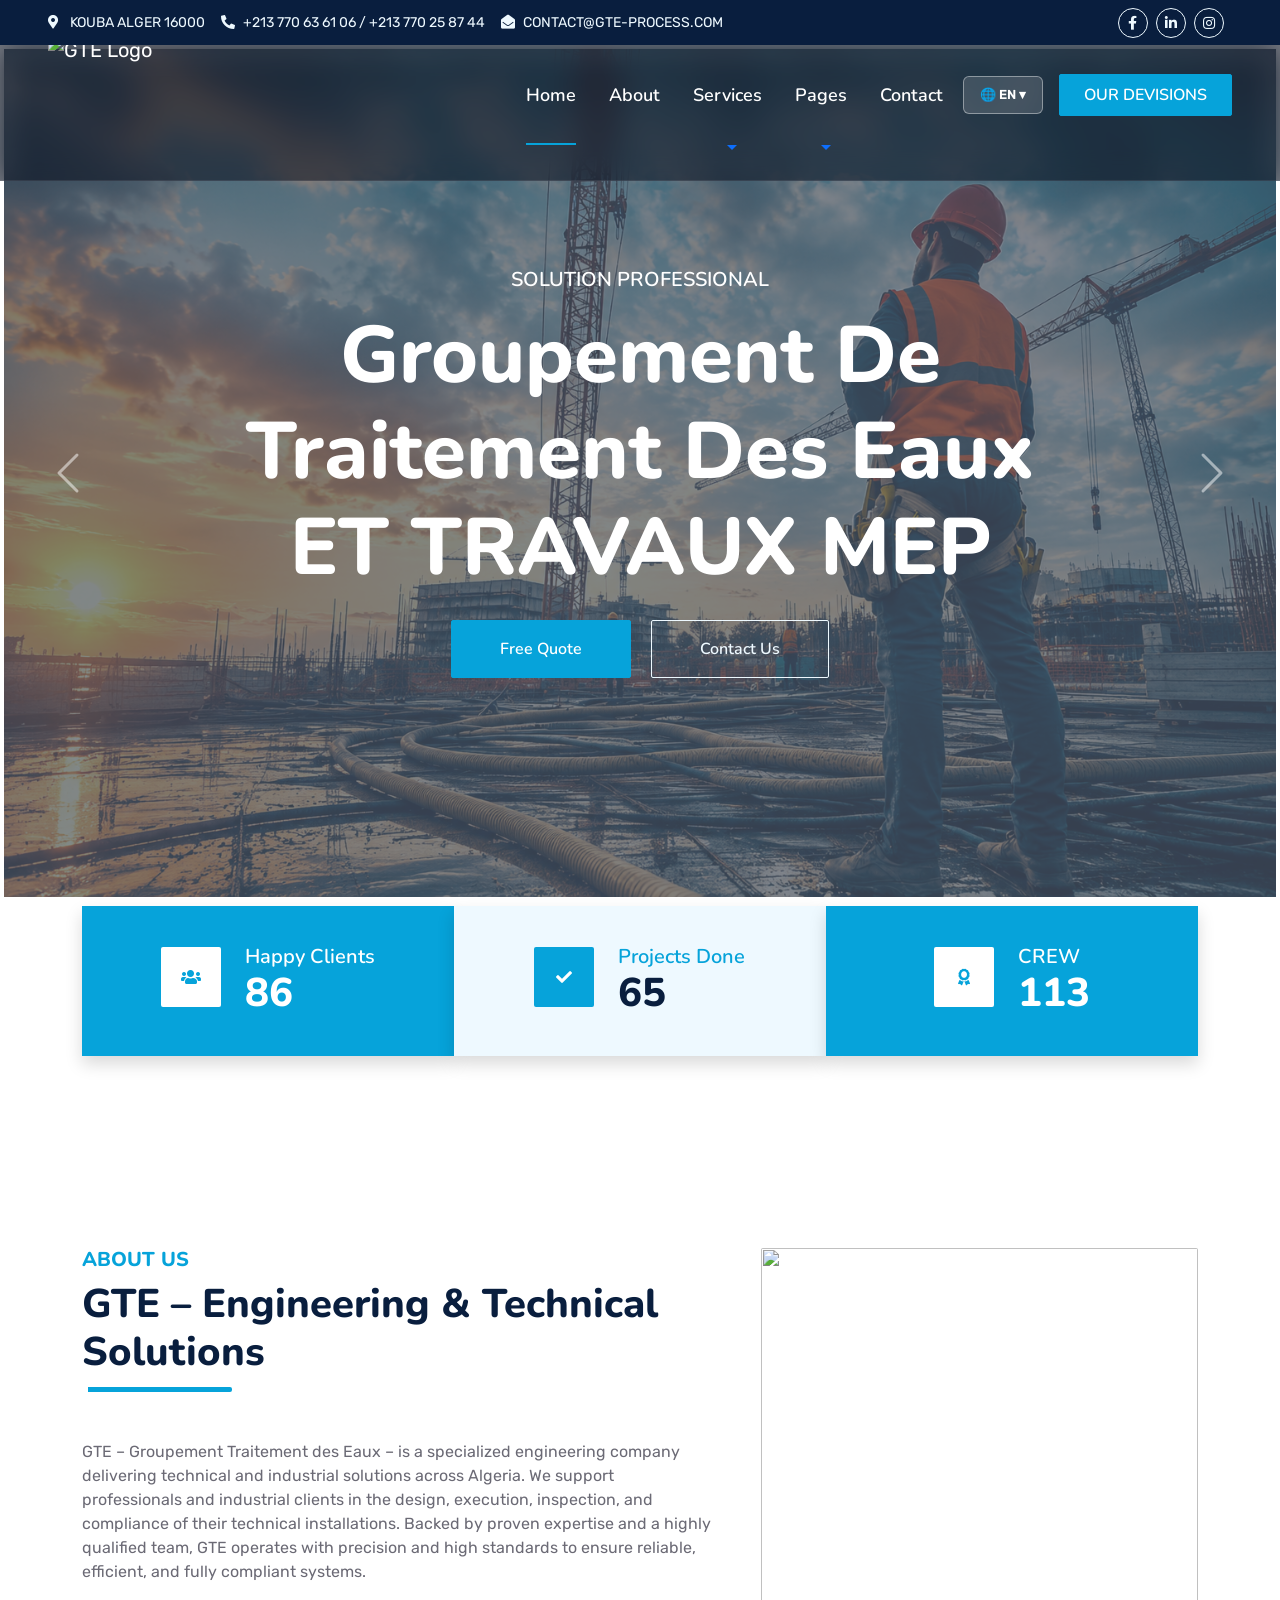
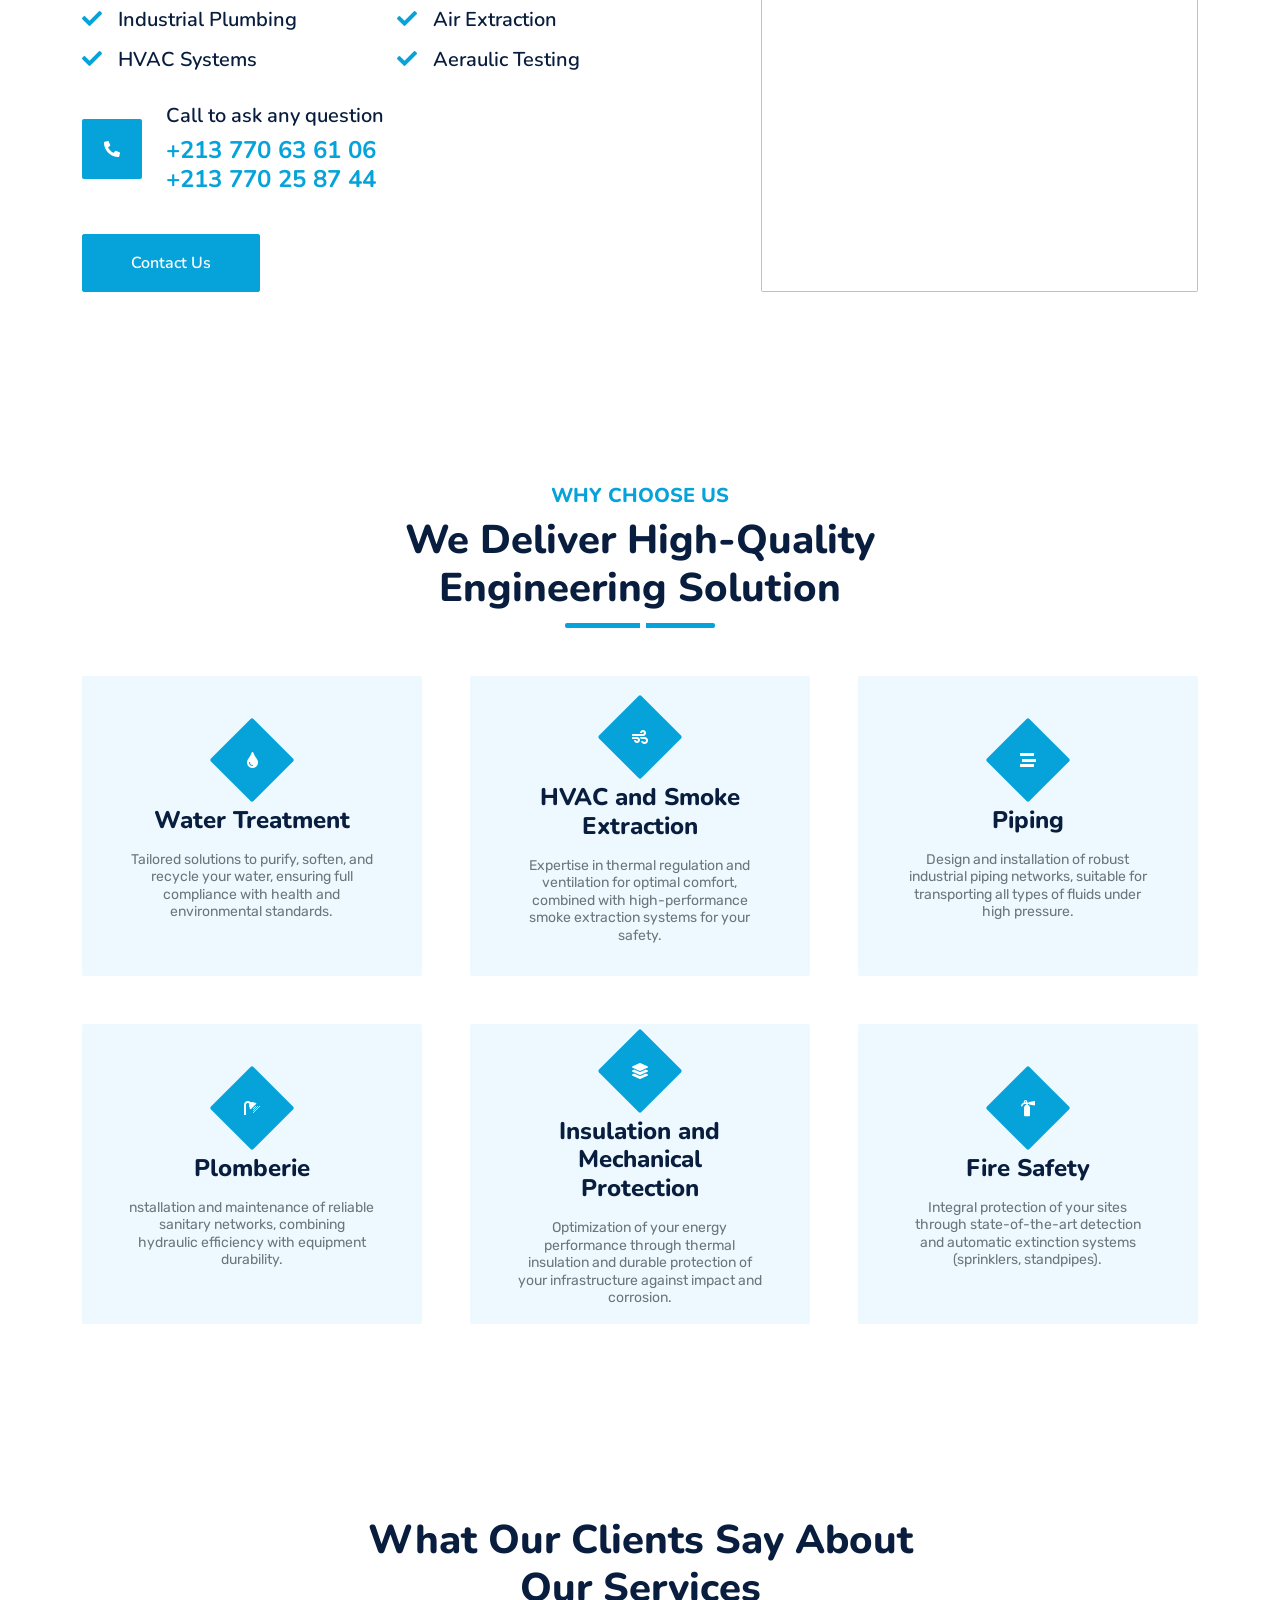
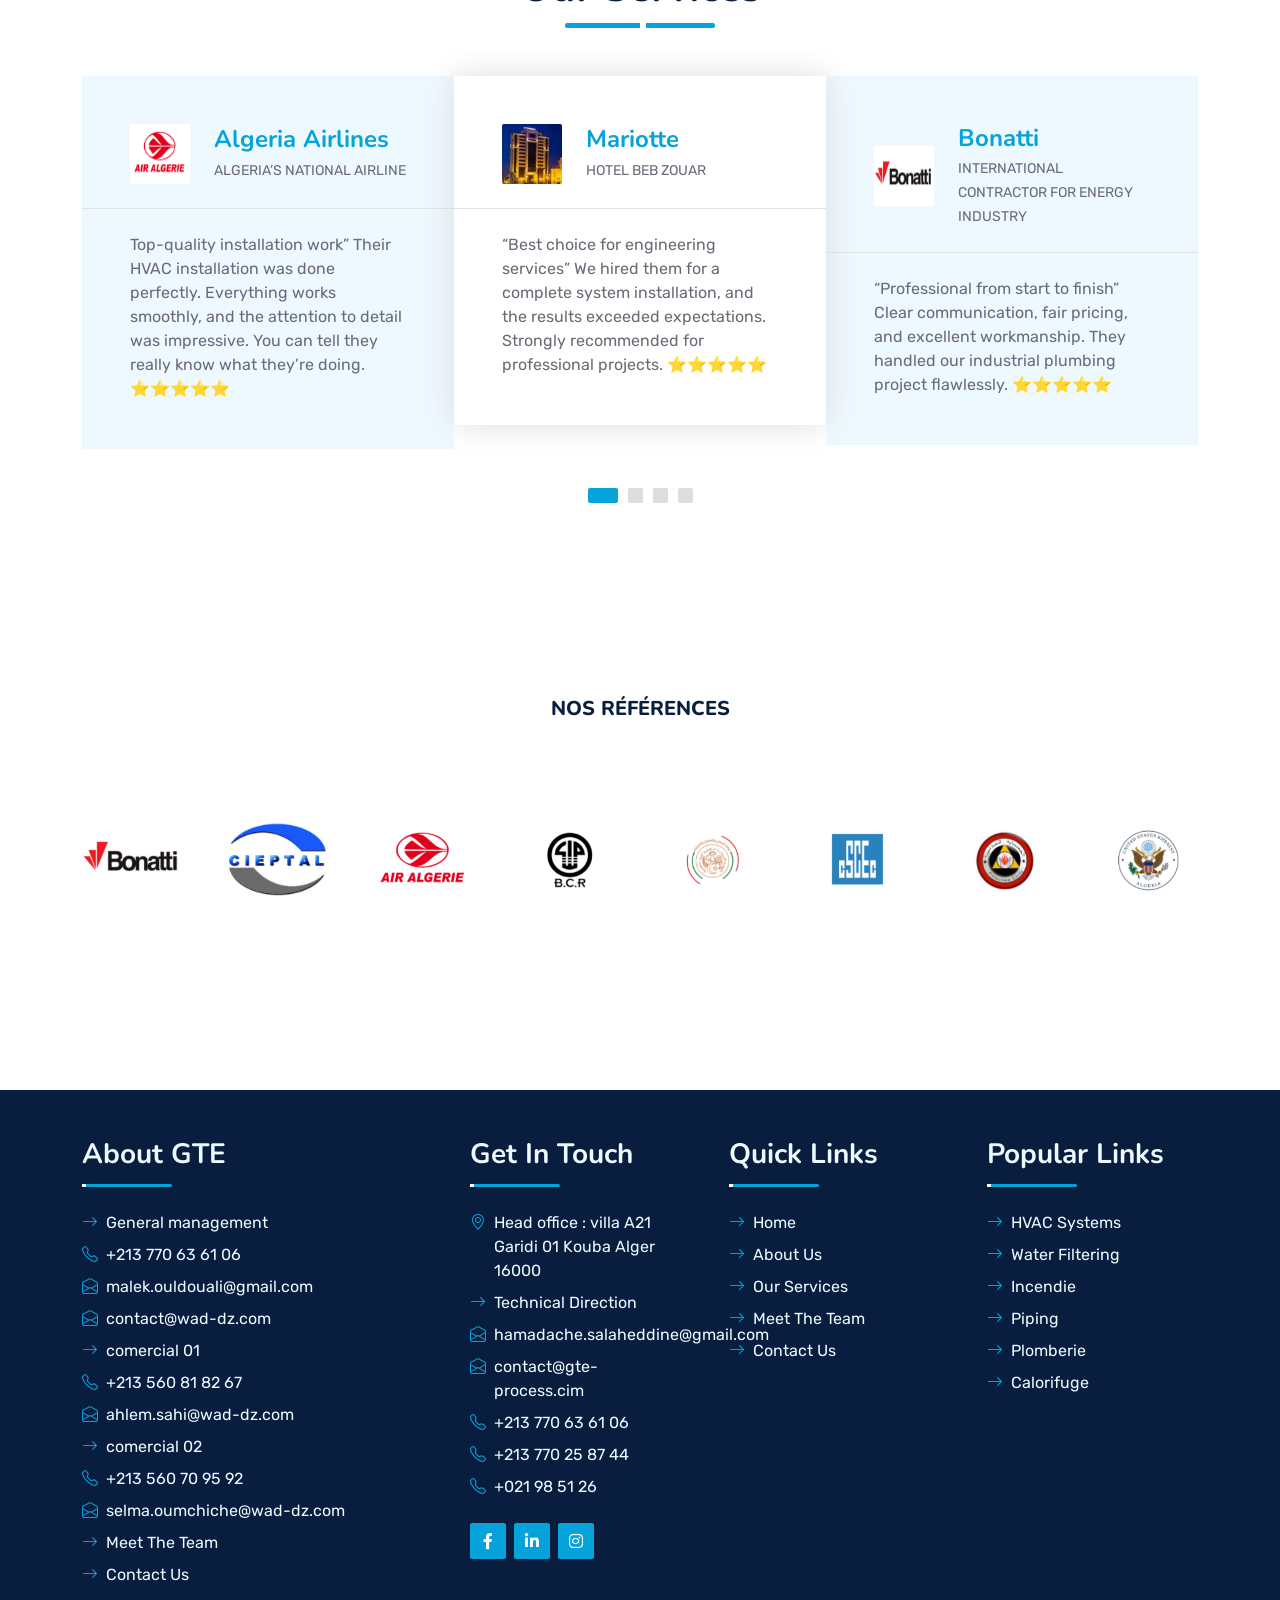
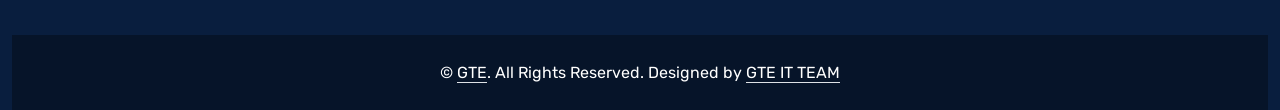
==== index.html @ ceb466ba "translate button fixed" ====
<!DOCTYPE html>
<html lang="en">

<head>
    <link href="css/fix-navbar.css" rel="stylesheet">
    <meta charset="utf-8">
    <title>Home</title>
    <meta content="width=device-width, initial-scale=1.0" name="viewport">
   <meta content="HVAC Algeria, water treatment engineering, industrial plumbing Algeria" name="keywords">
<meta content="GTE provides engineering solutions in HVAC, water treatment and industrial systems in Algeria" name="description">

    <!-- Favicon -->
    <link href="img/favicon.ico" rel="icon">

    <!-- Google Web Fonts -->
    <link rel="preconnect" href="https://fonts.googleapis.com">
    <link rel="preconnect" href="https://fonts.gstatic.com" crossorigin>
    <link href="https://fonts.googleapis.com/css2?family=Nunito:wght@400;600;700;800&family=Rubik:wght@400;500;600;700&display=swap" rel="stylesheet">

    <!-- Icon Font Stylesheet -->
    <link href="https://cdnjs.cloudflare.com/ajax/libs/font-awesome/5.10.0/css/all.min.css" rel="stylesheet">
    <link href="https://cdn.jsdelivr.net/npm/bootstrap-icons@1.4.1/font/bootstrap-icons.css" rel="stylesheet">

    <!-- Libraries Stylesheet -->
    <link href="lib/owlcarousel/assets/owl.carousel.min.css" rel="stylesheet">
    <link href="lib/animate/animate.min.css" rel="stylesheet">

    <!-- Customized Bootstrap Stylesheet -->
    <link href="css/bootstrap.min.css" rel="stylesheet">

    <!-- Template Stylesheet -->
    <link href="css/style.css" rel="stylesheet">

    <!-- Translation overlay styles -->
    <style>
        #translate-overlay {
            display: none; position: fixed; inset: 0;
            background: rgba(9,30,62,0.55); z-index: 99990;
            align-items: center; justify-content: center;
            flex-direction: column; gap: 16px; backdrop-filter: blur(3px);
        }
        #translate-overlay.active { display: flex; }
        #translate-overlay .tl-spinner {
            width: 48px; height: 48px;
            border: 4px solid rgba(255,255,255,0.2);
            border-top-color: #fff; border-radius: 50%;
            animation: tl-spin 0.7s linear infinite;
        }
        #translate-overlay p { color:#fff; font-family:'Rubik',sans-serif; font-size:0.95rem; margin:0; letter-spacing:1px; }
        @keyframes tl-spin { to { transform: rotate(360deg); } }
    </style>
    <!-- ===== Android / mobile responsive enhancements (non-structural, CSS only) ===== -->
    <style id="gte-mobile-enhancements">
        /* Prevent horizontal scrolling and keep media inside the viewport */
        @media (max-width: 991.98px) {
            html { -webkit-text-size-adjust: 100%; }
            body { overflow-x: hidden; }
            img, video, iframe, table { max-width: 100%; }
            .container, .container-fluid { padding-left: 16px; padding-right: 16px; }

            /* Logo scales down so the header stays compact on phones */
            .navbar-logo { height: 70px !important; }
            .navbar.custom-navbar,
            nav.navbar { padding-left: 1rem !important; padding-right: 1rem !important; }

            /* Collapsed (hamburger) menu: solid, readable, scrollable for long lists */
            .navbar-collapse {
                background: #1a2e4a;
                border-radius: 12px;
                margin-top: 12px;
                padding: 8px 14px 14px;
                max-height: 78vh;
                overflow-y: auto;
                -webkit-overflow-scrolling: touch;
                box-shadow: 0 12px 40px rgba(0,0,0,.45);
            }
            .navbar-nav .nav-link { padding-top: 11px !important; padding-bottom: 11px !important; }
            .navbar .dropdown-menu { background: rgba(255,255,255,.06); border: 0; }
            .navbar .dropdown-item { white-space: normal; }

            /* Oversized display headings rescaled so text never overflows on small screens */
            .display-1 { font-size: 2.3rem !important; line-height: 1.18; word-wrap: break-word; }
            .display-2 { font-size: 2.0rem !important; line-height: 1.18; }
            .display-3 { font-size: 1.85rem !important; line-height: 1.2; }
            .display-4 { font-size: 1.7rem !important; line-height: 1.2; }

            /* Hero carousel caption: keep content padded and CTAs stacked neatly */
            .carousel-caption { padding-left: 14px; padding-right: 14px; }
            .carousel-caption .btn { margin-bottom: 8px; }

            /* Embedded maps / videos get a sensible mobile height */
            iframe[src*="google.com/maps"],
            iframe[src*="youtube.com"],
            iframe.h-100 { min-height: 280px; }
        }

        @media (max-width: 575.98px) {
            .navbar-logo { height: 58px !important; }
            .display-1 { font-size: 1.85rem !important; }
            .display-2 { font-size: 1.7rem !important; }
            .display-3 { font-size: 1.55rem !important; }
            .display-4 { font-size: 1.45rem !important; }
            h1, .h1 { font-size: 1.7rem; }
            h2, .h2 { font-size: 1.4rem; }
            .carousel-caption h5 { font-size: 0.85rem; }
            /* Stack hero buttons full-width for easier tapping */
            .carousel-caption .btn { display: block; width: 100%; margin-right: 0 !important; }
        }
    </style>
    <!-- ===== end mobile responsive enhancements ===== -->

</head>

<body>
    <!-- Spinner Start -->
    <div id="spinner" class="show bg-white position-fixed translate-middle w-100 vh-100 top-50 start-50 d-flex align-items-center justify-content-center">
        <div class="spinner"></div>
    </div>
    <!-- Spinner End -->

    <!-- Translation Loading Overlay -->
    <div id="translate-overlay">
        <div class="tl-spinner"></div>
        <p id="translate-overlay-msg">Translating…</p>
    </div>

    <!-- Topbar Start -->
    <div class="container-fluid bg-dark px-5 d-none d-lg-block">
        <div class="row gx-0">
            <div class="col-lg-8 text-center text-lg-start mb-2 mb-lg-0">
                <div class="d-inline-flex align-items-center" style="height: 45px;">
                    <small class="me-3 text-light"><i class="fa fa-map-marker-alt me-2"></i>   KOUBA ALGER 16000</small>
                    <small class="me-3 text-light"><i class="fa fa-phone-alt me-2"></i>+213 770 63 61 06 / +213 770 25 87 44</small>
                    <small class="text-light"><i class="fa fa-envelope-open me-2"></i>CONTACT@GTE-PROCESS.COM</small>
                </div>
            </div>
            <div class="col-lg-4 text-center text-lg-end">
                <div class="d-inline-flex align-items-center" style="height: 45px;">
                    
                    <a class="btn btn-sm btn-outline-light btn-sm-square rounded-circle me-2" href="https://www.facebook.com/share/1PMKxYqSga/"><i class="fab fa-facebook-f fw-normal"></i></a>
                    <a class="btn btn-sm btn-outline-light btn-sm-square rounded-circle me-2" href="https://www.linkedin.com/in/salah-eddine-hamadache-89418013b?utm_source=share_via&utm_content=profile&utm_medium=member_android"><i class="fab fa-linkedin-in fw-normal"></i></a>
                    <a class="btn btn-sm btn-outline-light btn-sm-square rounded-circle me-2" href="https://www.instagram.com/gteengineering1?igsh=YXU2MHc0aWx3aDNh"><i class="fab fa-instagram fw-normal"></i></a>
                    
                </div>
            </div>
        </div>
    </div>
    <!-- Topbar End -->


    <!-- Navbar & Carousel Start -->
    <div class="container-fluid position-relative p-1" style="z-index: 9;">
       <nav class="navbar navbar-expand-lg navbar-dark custom-navbar px-5 py-4 fixed-top">
    <a href="index.html" class="navbar-brand d-flex align-items-center">
        <img src="img/lg fin.png" alt="GTE Logo" class="navbar-logo" style="height: 120px;">
    </a>
            <button class="navbar-toggler" type="button" data-bs-toggle="collapse" data-bs-target="#navbarCollapse">
                <span class="fa fa-bars"></span>
            </button>
            <div class="collapse navbar-collapse" id="navbarCollapse">
                <div class="navbar-nav ms-auto py-0">
                    <a href="index.html" class="nav-item nav-link active">Home</a>
                    <a href="about.html" class="nav-item nav-link">About</a>

                    <!-- ── SERVICES DROPDOWN ── -->
                    <div class="nav-item dropdown">
                        <a href="service.html" class="nav-link dropdown-toggle" data-bs-toggle="dropdown">Services</a>
                        <div class="dropdown-menu m-0">
                            <a href="hvac.html" class="dropdown-item">HVAC Systems</a>
                            <a href="waterfiltering.html" class="dropdown-item">Water Treatment</a>
                            <a href="incendie.html" class="dropdown-item">Incendie</a>
                            <a href="calorifuge.html" class="dropdown-item">Calorifuge</a>
                            <a href="plomberie.html" class="dropdown-item">Plomberie</a>
                            <a href="piping.html" class="dropdown-item">Piping</a>
                        </div>
                    </div>
                    <!-- ── END SERVICES DROPDOWN ── -->

                
                    <div class="nav-item dropdown">
                        <a href="#" class="nav-link dropdown-toggle" data-bs-toggle="dropdown">Pages</a>
                        <div class="dropdown-menu m-0">
                            <a href="feature.html" class="dropdown-item">Our features</a>
                            <a href="about.html" class="dropdown-item">Team Members</a>
                            <a href="quote.html" class="dropdown-item">FRee Quote</a>
                             <a href="gallary.html" class="dropdown-item">Gallery</a>
                        </div>
                    </div>
                    <a href="contact.html" class="nav-item nav-link">Contact</a>
                </div>

                <!-- Language Switcher (EN / FR only) -->
                <div style="position:relative; margin-left:12px; z-index:99999;">
                    <button id="langBtn"
                        onclick="var m=document.getElementById('gteLangMenu'); m.style.display=m.style.display==='block'?'none':'block'"
                        style="background:rgba(255,255,255,0.15);
                               border:1px solid rgba(255,255,255,0.4);
                               color:#fff; border-radius:6px;
                               padding:8px 16px; font-size:13px;
                               font-weight:600; cursor:pointer;">
                        🌐 EN ▾
                    </button>
                    <div id="gteLangMenu"
                        style="display:none; position:absolute; top:calc(100% + 8px); right:0;
                               background:#1a2e4a; border:1px solid rgba(255,255,255,0.2);
                               border-radius:10px; min-width:150px; z-index:99999;
                               box-shadow:0 12px 40px rgba(0,0,0,0.6); overflow:hidden;">
                        <a href="javascript:void(0)" onclick="switchLang('en')"
                            style="display:block; padding:13px 18px; color:#fff; font-size:14px;
                                   text-decoration:none; border-bottom:1px solid rgba(255,255,255,0.1);">
                            🇬🇧 &nbsp; English
                        </a>
                        <a href="javascript:void(0)" onclick="switchLang('fr')"
                            style="display:block; padding:13px 18px; color:#fff;
                                   font-size:14px; text-decoration:none;">
                            🇫🇷 &nbsp; Français
                        </a>
                    </div>
                </div>

                <a href="https://wad-dz.com/" target="_blank" class="btn btn-primary py-2 px-4 ms-3">OUR DEVISIONS</a>
            </div>
        </nav>

        <div id="header-carousel" class="carousel slide carousel-fade" data-bs-ride="carousel">
            <div class="carousel-inner">
                <div class="carousel-item active">
                    <img class="w-100" src="img/hdbg.png" alt="Image">
                    <div class="carousel-caption d-flex flex-column align-items-center justify-content-center">
                        <div class="p-3" style="max-width: 900px;">
                            <h5 class="text-white text-uppercase mb-3 animated slideInDown">Solution Professional</h5>
                            <h1 class="display-1 text-white mb-md-4 animated zoomIn">Groupement De Traitement Des Eaux ET TRAVAUX MEP </h1>
                            <a href="quote.html" class="btn btn-primary py-md-3 px-md-5 me-3 animated slideInLeft">Free Quote</a>
                            <a href="contact.html" class="btn btn-outline-light py-md-3 px-md-5 animated slideInRight">Contact Us</a>
                        </div>
                    </div>
                </div>
                <div class="carousel-item">
                    <img class="w-100" src="img/IMAGE 1 HQ.png" alt="Image">
                    <div class="carousel-caption d-flex flex-column align-items-center justify-content-center">
                        <div class="p-3" style="max-width: 900px;">
                            <h5 class="text-white text-uppercase mb-3 animated slideInDown">Solution Professional</h5>
                            <h1 class="display-1 text-white mb-md-4 animated zoomIn">Groupement de Traitement Des Eaux</h1>
                            <a href="quote.html" class="btn btn-primary py-md-3 px-md-5 me-3 animated slideInLeft">Free Quote</a>
                            <a href="contact.html" class="btn btn-outline-light py-md-3 px-md-5 animated slideInRight">Contact Us</a>
                        </div>
                    </div>
                </div>
                <div class="carousel-item">
                    <img class="w-100" src="img/IMAGE 3 HQ.png" alt="Image">
                    <div class="carousel-caption d-flex flex-column align-items-center justify-content-center">
                        <div class="p-3" style="max-width: 900px;">
                            <h5 class="text-white text-uppercase mb-3 animated slideInDown">HVAC &amp; Smoke Extraction</h5>
                            <h1 class="display-1 text-white mb-md-4 animated zoomIn">Climate Control &amp; Ventilation Systems</h1>
                            <a href="quote.html" class="btn btn-primary py-md-3 px-md-5 me-3 animated slideInLeft">Free Quote</a>
                            <a href="contact.html" class="btn btn-outline-light py-md-3 px-md-5 animated slideInRight">Contact Us</a>
                        </div>
                    </div>
                </div>
                <div class="carousel-item">
                    <img class="w-100" src="img/IMAGE 4 HQ.png" alt="Image">
                    <div class="carousel-caption d-flex flex-column align-items-center justify-content-center">
                        <div class="p-3" style="max-width: 900px;">
                            <h5 class="text-white text-uppercase mb-3 animated slideInDown">Water Treatment</h5>
                            <h1 class="display-1 text-white mb-md-4 animated zoomIn">Water Filtration &amp; Process Solutions</h1>
                            <a href="quote.html" class="btn btn-primary py-md-3 px-md-5 me-3 animated slideInLeft">Free Quote</a>
                            <a href="contact.html" class="btn btn-outline-light py-md-3 px-md-5 animated slideInRight">Contact Us</a>
                        </div>
                    </div>
                </div>
                <div class="carousel-item">
                    <img class="w-100" src="img/IMAGE 5 HQ.png" alt="Image">
                    <div class="carousel-caption d-flex flex-column align-items-center justify-content-center">
                        <div class="p-3" style="max-width: 900px;">
                            <h5 class="text-white text-uppercase mb-3 animated slideInDown">Fire Safety &amp; Piping</h5>
                            <h1 class="display-1 text-white mb-md-4 animated zoomIn">Industrial Protection &amp; Piping Networks</h1>
                            <a href="quote.html" class="btn btn-primary py-md-3 px-md-5 me-3 animated slideInLeft">Free Quote</a>
                            <a href="contact.html" class="btn btn-outline-light py-md-3 px-md-5 animated slideInRight">Contact Us</a>
                        </div>
                    </div>
                </div>
            </div>

 
            <button class="carousel-control-prev" type="button" data-bs-target="#header-carousel"
                data-bs-slide="prev">
                <span class="carousel-control-prev-icon" aria-hidden="true"></span>
                <span class="visually-hidden">Previous</span>
            </button>
            <button class="carousel-control-next" type="button" data-bs-target="#header-carousel"
                data-bs-slide="next">
                <span class="carousel-control-next-icon" aria-hidden="true"></span>
                <span class="visually-hidden">Next</span>
            </button>
        </div>
    </div>
    <!-- Navbar & Carousel End -->


    <!-- Full Screen Search Start -->
    <div class="modal fade" id="searchModal" tabindex="-1">
        <div class="modal-dialog modal-fullscreen">
            <div class="modal-content" style="background: rgba(9, 30, 62, .7);">
                <div class="modal-header border-0">
                    <button type="button" class="btn bg-white btn-close" data-bs-dismiss="modal" aria-label="Close"></button>
                </div>
                <div class="modal-body d-flex align-items-center justify-content-center">
                    <div class="input-group" style="max-width: 600px;">
                        <input type="text" class="form-control bg-transparent border-primary p-3" placeholder="Type search keyword">
                        <button class="btn btn-primary px-4"><i class="bi bi-search"></i></button>
                    </div>
                </div>
            </div>
        </div>
    </div>
    <!-- Full Screen Search End -->


    <!-- Facts Start -->
    <div class="container-fluid facts py-5 pt-lg-0" style="margin-top: 5px;">
        <div class="container py-5 pt-lg-0">
            <div class="row gx-0">
                <div class="col-lg-4 wow zoomIn" data-wow-delay="0.1s">
                    <div class="bg-primary shadow d-flex align-items-center justify-content-center p-4" style="height: 150px;">
                        <div class="bg-white d-flex align-items-center justify-content-center rounded mb-2" style="width: 60px; height: 60px;">
                            <i class="fa fa-users text-primary"></i>
                        </div>
                        <div class="ps-4">
                            <h5 class="text-white mb-0">Happy Clients</h5>
                            <h1 class="text-white mb-0" data-toggle="counter-up">200</h1>
                        </div>
                    </div>
                </div>
                <div class="col-lg-4 wow zoomIn" data-wow-delay="0.3s">
                    <div class="bg-light shadow d-flex align-items-center justify-content-center p-4" style="height: 150px;">
                        <div class="bg-primary d-flex align-items-center justify-content-center rounded mb-2" style="width: 60px; height: 60px;">
                            <i class="fa fa-check text-white"></i>
                        </div>
                        <div class="ps-4">
                            <h5 class="text-primary mb-0">Projects Done</h5>
                            <h1 class="mb-0" data-toggle="counter-up">150</h1>
                        </div>
                    </div>
                </div>
                <div class="col-lg-4 wow zoomIn" data-wow-delay="0.6s">
                    <div class="bg-primary shadow d-flex align-items-center justify-content-center p-4" style="height: 150px;">
                        <div class="bg-white d-flex align-items-center justify-content-center rounded mb-2" style="width: 60px; height: 60px;">
                            <i class="fa fa-award text-primary"></i>
                        </div>
                        <div class="ps-4">
                            <h5 class="text-white mb-0">CREW</h5>
                            <h1 class="text-white mb-0" data-toggle="counter-up">260</h1>
                        </div>
                    </div>
                </div>
            </div>
        </div>
    </div>
    <!-- Facts Start -->


    <!-- About Start -->
    <div class="container-fluid py-5 wow fadeInUp" data-wow-delay="0.1s">
        <div class="container py-5">
            <div class="row g-5">
                <div class="col-lg-7">
                    <div class="section-title position-relative pb-3 mb-5">
                        <h5 class="fw-bold text-primary text-uppercase">About Us</h5>
                        <h1 class="mb-0">GTE – Engineering & Technical Solutions</h1>
                    </div>
                    <p class="mb-4">GTE – Groupement Traitement des Eaux – is a specialized engineering company delivering technical and industrial solutions across Algeria. We support professionals and industrial clients in the design, execution, inspection, and compliance of their technical installations.

Backed by proven expertise and a highly qualified team, GTE operates with precision and high standards to ensure reliable, efficient, and fully compliant systems.</p>
                    <div class="row g-0 mb-3">
                        <div class="col-sm-6 wow zoomIn" data-wow-delay="0.2s">
                            <h5 class="mb-3"><i class="fa fa-check text-primary me-3"></i>Industrial Plumbing</h5>
                            <h5 class="mb-3"><i class="fa fa-check text-primary me-3"></i>HVAC Systems</h5>
                        </div>
                        <div class="col-sm-6 wow zoomIn" data-wow-delay="0.4s">
                            <h5 class="mb-3"><i class="fa fa-check text-primary me-3"></i>Air Extraction</h5>
                            <h5 class="mb-3"><i class="fa fa-check text-primary me-3"></i>Aeraulic Testing</h5>
                        </div>
                    </div>
                    <div class="d-flex align-items-center mb-4 wow fadeIn" data-wow-delay="0.6s">
                        <div class="bg-primary d-flex align-items-center justify-content-center rounded" style="width: 60px; height: 60px;">
                            <i class="fa fa-phone-alt text-white"></i>
                        </div>
                        <div class="ps-4">
                            <h5 class="mb-2">Call to ask any question</h5>
                            <h4 class="text-primary mb-0">+213 770 63 61 06</h4>
                            <h4 class="text-primary mb-0">+213 770 25 87 44</h4>
                        </div>
                    </div>
                    <a href="quote.html" class="btn btn-primary py-3 px-5 mt-3 wow zoomIn" data-wow-delay="0.9s">Contact Us</a>
                </div>
                <div class="col-lg-5" style="min-height: 500px;">
                    <div class="position-relative h-100">
                        <img class="position-absolute w-100 h-100 rounded wow zoomIn" data-wow-delay="0.9s" src="img/image4x.png" style="object-fit: cover;">
                    </div>
                </div>
            </div>
        </div>
    </div>
    <!-- About End -->


    <!-- Features Start -->
    <div class="container-fluid py-5 wow fadeInUp" data-wow-delay="0.1s">
        <div class="container py-5">
            <div class="section-title text-center position-relative pb-3 mb-5 mx-auto" style="max-width: 600px;">
                <h5 class="fw-bold text-primary text-uppercase">Why Choose Us</h5>
                <h1 class="mb-0">We Deliver High-Quality Engineering Solution</h1>
                    </div>
    <!-- why choose us -->
    <div class="row g-5">
    <!-- SERVICE 1 -->
    <div class="col-lg-4 col-md-6 wow zoomIn" data-wow-delay="0.3s">
        <div class="service-item bg-light rounded d-flex flex-column align-items-center justify-content-center text-center position-relative overflow-hidden">
            <div class="service-icon mb-3 z-10 position-relative"><i class="fa fa-tint text-white"></i></div>
            <div class="position-absolute inset-0">
                <div class="bg-slide s1 active"></div><div class="bg-slide s1"></div><div class="bg-slide s1"></div>
            </div>
            <div class="position-relative z-10 px-3">
                <h4 class="mb-3 text-dark fw-bold drop-shadow">Water Treatment</h4>
                <p class="m-0 text-muted small lh-sm drop-shadow"> Tailored solutions to purify, soften, and recycle your water, ensuring full compliance with health and environmental standards.</p>
                <a class="btn btn-lg btn-primary rounded mt-2" href="waterfiltering.html"><i class="bi bi-arrow-right"></i></a>
            </div>
        </div>
    </div>

    <!-- SERVICE 2 -->
    <div class="col-lg-4 col-md-6 wow zoomIn" data-wow-delay="0.6s">
        <div class="service-item bg-light rounded d-flex flex-column align-items-center justify-content-center text-center position-relative overflow-hidden">
            <div class="service-icon mb-3 z-10 position-relative"><i class="fa fa-wind text-white"></i></div>
            <div class="position-absolute inset-0">
                <div class="bg-slide s2 active"></div><div class="bg-slide s2"></div><div class="bg-slide s2"></div>
            </div>
            <div class="position-relative z-10 px-3">
                <h4 class="mb-3 text-dark fw-bold drop-shadow">HVAC and Smoke Extraction</h4>
                <p class="m-0 text-muted small lh-sm drop-shadow">Expertise in thermal regulation and ventilation for optimal comfort, combined with high-performance smoke extraction systems for your safety.</p>
                <a class="btn btn-lg btn-primary rounded mt-2" href="hvac.html"><i class="bi bi-arrow-right"></i></a>
            </div>
        </div>
    </div>

    <!-- SERVICE 3 -->
    <div class="col-lg-4 col-md-6 wow zoomIn" data-wow-delay="0.9s">
        <div class="service-item bg-light rounded d-flex flex-column align-items-center justify-content-center text-center position-relative overflow-hidden">
            <div class="service-icon mb-3 z-10 position-relative"><i class="fa fa-stream text-white"></i></div>
            <div class="position-absolute inset-0">
                <div class="bg-slide s3 active"></div><div class="bg-slide s3"></div><div class="bg-slide s3"></div>
            </div>
            <div class="position-relative z-10 px-3">
                <h4 class="mb-3 text-dark fw-bold drop-shadow">Piping</h4>
                <p class="m-0 text-muted small lh-sm drop-shadow">Design and installation of robust industrial piping networks, suitable for transporting all types of fluids under high pressure.</p>
                <a class="btn btn-lg btn-primary rounded mt-2" href="piping.html"><i class="bi bi-arrow-right"></i></a>
            </div>
        </div>
    </div>

    <!-- SERVICE 4 -->
    <div class="col-lg-4 col-md-6 wow zoomIn" data-wow-delay="0.3s">
        <div class="service-item bg-light rounded d-flex flex-column align-items-center justify-content-center text-center position-relative overflow-hidden">
            <div class="service-icon mb-3 z-10 position-relative"><i class="fa fa-shower text-white"></i></div>
            <div class="position-absolute inset-0">
                <div class="bg-slide s4 active"></div><div class="bg-slide s4"></div><div class="bg-slide s4"></div>
            </div>
            <div class="position-relative z-10 px-3">
                <h4 class="mb-3 text-dark fw-bold drop-shadow">Plomberie</h4>
                <p class="m-0 text-muted small lh-sm drop-shadow">nstallation and maintenance of reliable sanitary networks, combining hydraulic efficiency with equipment durability.</p>
                <a class="btn btn-lg btn-primary rounded mt-2" href="plomberie.html"><i class="bi bi-arrow-right"></i></a>
            </div>
        </div>
    </div>

    <!-- SERVICE 5 -->
    <div class="col-lg-4 col-md-6 wow zoomIn" data-wow-delay="0.6s">
        <div class="service-item bg-light rounded d-flex flex-column align-items-center justify-content-center text-center position-relative overflow-hidden">
            <div class="service-icon mb-3 z-10 position-relative"><i class="fa fa-layer-group text-white"></i></div>
            <div class="position-absolute inset-0">
                <div class="bg-slide s5 active"></div><div class="bg-slide s5"></div><div class="bg-slide s5"></div>
            </div>
            <div class="position-relative z-10 px-3">
                <h4 class="mb-3 text-dark fw-bold drop-shadow">Insulation and Mechanical Protection</h4>
                <p class="m-0 text-muted small lh-sm drop-shadow">Optimization of your energy performance through thermal insulation and durable protection of your infrastructure against impact and corrosion.</p>
                <a class="btn btn-lg btn-primary rounded mt-2" href="calorifuge.html"><i class="bi bi-arrow-right"></i></a>
            </div>
        </div>
    </div>

   
    <!-- SERVICE 6-->
    <div class="col-lg-4 col-md-6 wow zoomIn" data-wow-delay="0.6s">
        <div class="service-item bg-light rounded d-flex flex-column align-items-center justify-content-center text-center position-relative overflow-hidden">
            <div class="service-icon mb-3 z-10 position-relative"><i class="fa fa-fire-extinguisher text-white"></i></div>
            <div class="position-absolute inset-0">
                <div class="bg-slide s5 active"></div><div class="bg-slide s5"></div><div class="bg-slide s5"></div>
            </div>
            <div class="position-relative z-10 px-3">
                <h4 class="mb-3 text-dark fw-bold drop-shadow">Fire Safety</h4>
                <p class="m-0 text-muted small lh-sm drop-shadow">Integral protection of your sites through state-of-the-art detection and automatic extinction systems (sprinklers, standpipes).</p>
                <a class="btn btn-lg btn-primary rounded mt-2" href="incendie.html"><i class="bi bi-arrow-right"></i></a>
            </div>
        </div>
    </div>
    </div>
    </div>
    </div>
    <!-- Service End -->


    <!-- Quote Start -->
    
    <!-- Quote End -->


   <!-- Testimonial Start -->
    <div class="container-fluid py-5 wow fadeInUp" data-wow-delay="0.1s">
        <div class="container py-5">
            <div class="section-title text-center position-relative pb-3 mb-4 mx-auto" style="max-width: 600px;">
                
                <h1 class="mb-0">What Our Clients Say About Our Services</h1>
            </div>
            <div class="owl-carousel testimonial-carousel wow fadeInUp" data-wow-delay="0.6s">
                <div class="testimonial-item bg-light my-4">
                    <div class="d-flex align-items-center border-bottom pt-5 pb-4 px-5">
                        <img class="img-fluid rounded" src="img/MARIOT.png" style="width: 60px; height: 60px;" >
                        <div class="ps-4">
                            <h4 class="text-primary mb-1">Mariotte</h4>
                            <small class="text-uppercase">Hotel Beb Zouar</small>
                        </div>
                    </div>
                    <div class="pt-4 pb-5 px-5">
                         “Best choice for engineering services”
We hired them for a complete system installation, and the results exceeded expectations. Strongly recommended for professional projects. ⭐⭐⭐⭐⭐

                    </div>
                </div>
                <div class="testimonial-item bg-light my-4">
                    <div class="d-flex align-items-center border-bottom pt-5 pb-4 px-5">
                        <img class="img-fluid rounded" src="img/client1.png" style="width: 60px; height: 60px;" >
                        <div class="ps-4">
                            <h4 class="text-primary mb-1">Bonatti</h4>
                            <small class="text-uppercase">International Contractor for Energy Industry </small>
                        </div>
                    </div>
                    <div class="pt-4 pb-5 px-5">
                        “Professional from start to finish”
Clear communication, fair pricing, and excellent workmanship. They handled our industrial plumbing project flawlessly. ⭐⭐⭐⭐⭐
                    </div>
                </div>
                <div class="testimonial-item bg-light my-4">
                    <div class="d-flex align-items-center border-bottom pt-5 pb-4 px-5">
                        <img class="img-fluid rounded" src="img/client2.jpg" style="width: 60px; height: 60px;" >
                        <div class="ps-4">
                            <h4 class="text-primary mb-1">Cieptal</h4>
                            <small class="text-uppercase">Engineering, and Construction Company</small>
                        </div>
                    </div>
                    <div class="pt-4 pb-5 px-5">
                        Reliable and trustworthy company”
We’ve worked with them on multiple projects, including water treatment systems. Every time, they deliver high-quality results on schedule ⭐⭐⭐⭐⭐
                    </div>
                </div>
                <div class="testimonial-item bg-light my-4">
                    <div class="d-flex align-items-center border-bottom pt-5 pb-4 px-5">
                        <img class="img-fluid rounded" src="img/client3.png" style="width: 60px; height: 60px;" >
                        <div class="ps-4">
                            <h4 class="text-primary mb-1">Algeria Airlines</h4>
                            <small class="text-uppercase">Algeria’s national airline</small>
                        </div>
                    </div>
                    <div class="pt-4 pb-5 px-5">
                        Top-quality installation work”
Their HVAC installation was done perfectly. Everything works smoothly, and the attention to detail was impressive. You can tell they really know what they’re doing. ⭐⭐⭐⭐⭐
                    </div>
                    
                </div>
            </div>
        </div>
    </div>
    <!-- Testimonial End -->


    <!-- Vendor Start -->
<div class="container-fluid py-5 wow fadeInUp" data-wow-delay="0.1s">
    <h5 class="fw-bold text-center text-uppercase" style="position: relative; top: 50px;">
        Nos Références
    </h5>
</div>

    <div class="container-fluid py-5 wow fadeInUp" data-wow-delay="0.1s">
        <div class="container py-5 mb-5">
            <div class="bg-white">
                <div class="owl-carousel vendor-carousel">
                    <img src="img/client1.png" alt="">
                    <img src="img/client2.jpg" alt="">
                    <img src="img/client3.png" alt="">  
                    <img src="img/client5.png" alt="">
                    <img src="img/client6.png" alt="">
                    <img src="img/client7.png" alt="">
                    <img src="img/client8.png" alt="">
                    <img src="img/client9.png" alt="">
                    <img src="img/client10.png" alt="">
                    <img src="img/client11.png" alt="">
                    <img src="img/client12.png" alt="">
                    <img src="img/client13.png" alt="">
                    <img src="img/client14.png" alt="">
                    <img src="img/client15.png" alt="">
                    <img src="img/client16.png" alt="">
                    <img src="img/client17.png" alt="">
                    <img src="img/client18.png" alt="">
                    <img src="img/client19.png" alt="">
                    <img src="img/client20.png" alt="">
                    <img src="img/client33.png" alt="">
                </div>
            </div>
        </div>
    </div>
    <!-- Vendor End -->
    

    <!-- Footer Start -->
   <div class="container-fluid bg-dark text-light mt-5 wow fadeInUp" data-wow-delay="0.1s">
    <div class="container">
        <div class="row gx-5">
            <div class="col-lg-4 col-md-6 pt-5 mb-5">
                <div class="section-title section-title-sm position-relative pb-3 mb-4">
                    <h3 class="text-light mb-0">About GTE</h3>
                </div>
               <div class="link-animated d-flex flex-column justify-content-start">
                            <a class="text-light mb-2" ><i class="bi bi-arrow-right text-primary me-2"></i>General management</a>
                             <div class="d-flex mb-2">
                            <i class="bi bi-telephone text-primary me-2"></i>
                            <p class="mb-0">+213 770 63 61 06  </p>
                            
                        </div>
                         <div class="d-flex mb-2">
                            <i class="bi bi-envelope-open text-primary me-2"></i>
                            <p class="mb-0">malek.ouldouali@gmail.com</p>
                        </div>
                          <div class="d-flex mb-2">
                            <i class="bi bi-envelope-open text-primary me-2"></i>
                            <p class="mb-0">contact@wad-dz.com</p>
                        </div>
                            <a class="text-light mb-2" ><i class="bi bi-arrow-right text-primary me-2"></i>comercial 01</a>
                             <div class="d-flex mb-2">
                            <i class="bi bi-telephone text-primary me-2"></i>
                            <p class="mb-0">+213 560 81 82 67 </p>
                            
                        </div>
                         <div class="d-flex mb-2">
                            <i class="bi bi-envelope-open text-primary me-2"></i>
                            <p class="mb-0">ahlem.sahi@wad-dz.com</p>
                        </div>
                            <a class="text-light mb-2" ><i class="bi bi-arrow-right text-primary me-2"></i>comercial 02</a>
                              <div class="d-flex mb-2">
                            <i class="bi bi-telephone text-primary me-2"></i>
                            <p class="mb-0">+213 560 70 95 92 </p>
                            
                        </div>
                         <div class="d-flex mb-2">
                            <i class="bi bi-envelope-open text-primary me-2"></i>
                            <p class="mb-0">selma.oumchiche@wad-dz.com</p>
                        </div>

                        
                            <a class="text-light mb-2" ><i class="bi bi-arrow-right text-primary me-2"></i>Meet The Team</a>
                            <a class="text-light" ><i class="bi bi-arrow-right text-primary me-2"></i>Contact Us</a>
                        </div>
                
                
            </div>
            

            <div class="col-lg-8 col-md-6">
                <div class="row gx-5">
                    <div class="col-lg-4 col-md-12 pt-5 mb-5">
                        <div class="section-title section-title-sm position-relative pb-3 mb-4">
                            <h3 class="text-light mb-0">Get In Touch</h3>
                        </div>
                        <div class="d-flex mb-2">
                            <i class="bi bi-geo-alt text-primary me-2"></i>
                            <p class="mb-0">Head office : villa A21  Garidi 01 Kouba Alger 16000</p>
                        </div>
                        <div class="d-flex mb-2">
                            <i class="bi bi-arrow-right text-primary me-2"></i>
                            <p class="mb-0">Technical Direction </p>
                        </div>
                        <div class="d-flex mb-2">
                            <i class="bi bi-envelope-open text-primary me-2"></i>
                            <p class="mb-0">hamadache.salaheddine@gmail.com</p>
                        </div>
                        <div class="d-flex mb-2">
                            <i class="bi bi-envelope-open text-primary me-2"></i>
                            <p class="mb-0">contact@gte-process.cim</p>
                        </div>
                        <div class="d-flex mb-2">
                            <i class="bi bi-telephone text-primary me-2"></i>
                            <p class="mb-0">+213 770 63 61 06  </p>
                            
                        </div>
                        <div class="d-flex mb-2">
                            <i class="bi bi-telephone text-primary me-2"></i>
                            <p class="mb-0">+213 770 25 87 44  </p>
                            
                        </div>
                        <div class="d-flex mb-2">
                            <i class="bi bi-telephone text-primary me-2"></i>
                            <p class="mb-0">+021 98 51 26  </p>
                            
                        </div>
                        <div class="d-flex mt-4">
                            <a class="btn btn-primary btn-square me-2" href="https://www.facebook.com/share/1PMKxYqSga"><i class="fab fa-facebook-f fw-normal"></i></a>
                            <a class="btn btn-primary btn-square me-2" href="https://www.linkedin.com/in/salah-eddine-hamadache-89418013b"><i class="fab fa-linkedin-in fw-normal"></i></a>
                            <a class="btn btn-primary btn-square" href="https://www.instagram.com/gteengineering1"><i class="fab fa-instagram fw-normal"></i></a>
                        </div>
                    </div>

                    <div class="col-lg-4 col-md-12 pt-0 pt-lg-5 mb-5">
                        <div class="section-title section-title-sm position-relative pb-3 mb-4">
                            <h3 class="text-light mb-0">Quick Links</h3>
                        </div>
                        <div class="link-animated d-flex flex-column justify-content-start">
                            <a class="text-light mb-2" href="index.html"><i class="bi bi-arrow-right text-primary me-2"></i>Home</a>
                            <a class="text-light mb-2" href="about.html"><i class="bi bi-arrow-right text-primary me-2"></i>About Us</a>
                            <a class="text-light mb-2" href="service.html"><i class="bi bi-arrow-right text-primary me-2"></i>Our Services</a>
                            <a class="text-light mb-2" href="team.html"><i class="bi bi-arrow-right text-primary me-2"></i>Meet The Team</a>
                            <a class="text-light" href="contact.html"><i class="bi bi-arrow-right text-primary me-2"></i>Contact Us</a>
                        </div>
                    </div>

                    <div class="col-lg-4 col-md-12 pt-0 pt-lg-5 mb-5">
                        <div class="section-title section-title-sm position-relative pb-3 mb-4">
                            <h3 class="text-light mb-0">Popular Links</h3>
                        </div>
                        <div class="link-animated d-flex flex-column justify-content-start">
                            <a class="text-light mb-2" href="hvac.html"><i class="bi bi-arrow-right text-primary me-2"></i>HVAC Systems</a>
                            <a class="text-light mb-2" href="waterfiltering.html"><i class="bi bi-arrow-right text-primary me-2"></i>Water Filtering</a>
                            <a class="text-light mb-2" href="incendie.html"><i class="bi bi-arrow-right text-primary me-2"></i>Incendie</a>
                            <a class="text-light mb-2" href="piping.html"><i class="bi bi-arrow-right text-primary me-2"></i>Piping</a>
                            <a class="text-light mb-2" href="plomberie.html"><i class="bi bi-arrow-right text-primary me-2"></i>Plomberie</a>
                            <a class="text-light" href="calorifuge.html"><i class="bi bi-arrow-right text-primary me-2"></i>Calorifuge</a>
                        </div>
                    </div>
                </div>
            </div>
        </div>
     
        </div>

<div class="container-fluid text-white" style="background: #061429;">
    <div class="container text-center">
        <div class="row justify-content-center">
            <div class="col-lg-8 col-md-6">
                <div class="d-flex align-items-center justify-content-center" style=" height: 75px;">
                    <p class="mb-0">&copy; <a class="text-white border-bottom" href="index.html">GTE</a>. All Rights Reserved. 
                    Designed by <a class="text-white border-bottom" href="#">GTE IT TEAM</a></p>
                </div>
            </div>
        </div>
    </div>
</div>
    <!-- Footer End -->

    <!-- Back to Top -->
    


    <!-- JavaScript Libraries -->
    <script src="https://code.jquery.com/jquery-3.4.1.min.js"></script>
    <script src="https://cdn.jsdelivr.net/npm/bootstrap@5.0.0/dist/js/bootstrap.bundle.min.js"></script>
    <script src="lib/wow/wow.min.js"></script>
    <script src="lib/easing/easing.min.js"></script>
    <script src="lib/waypoints/waypoints.min.js"></script>
    <script src="lib/counterup/counterup.min.js"></script>
    <script src="lib/owlcarousel/owl.carousel.min.js"></script>

    <!-- Template Javascript -->
    <script src="js/main.js"></script>
    <script src="js/fix-navbar.js"></script>

    <!-- Translation Engine — EN / FR only, parallel fetch -->
    <script>
    (function () {
        var SKIP_TAGS = new Set(['SCRIPT','STYLE','NOSCRIPT','IFRAME','SVG','PATH','IMG','VIDEO','CANVAS','INPUT','TEXTAREA','SELECT','BUTTON','OPTION']);
        var overlay    = document.getElementById('translate-overlay');
        var overlayMsg = document.getElementById('translate-overlay-msg');
        var currentLang = 'en';

        function getTextNodes() {
            var walker = document.createTreeWalker(document.body, NodeFilter.SHOW_TEXT, {
                acceptNode: function (node) {
                    if (!node.nodeValue.trim()) return NodeFilter.FILTER_REJECT;
                    var parent = node.parentElement;
                    if (!parent) return NodeFilter.FILTER_REJECT;
                    if (SKIP_TAGS.has(parent.tagName)) return NodeFilter.FILTER_REJECT;
                    if (parent.closest('#gteLangMenu') || parent.closest('#langBtn')) return NodeFilter.FILTER_REJECT;
                    if (parent.closest('#translate-overlay')) return NodeFilter.FILTER_REJECT;
                    return NodeFilter.FILTER_ACCEPT;
                }
            });
            var nodes = [], node;
            while ((node = walker.nextNode())) nodes.push(node);
            return nodes;
        }

        var API = 'https://translate.googleapis.com/translate_a/single?client=gtx&sl=auto&dt=t&q=';
        var GTE_FR_OVERRIDES = { 'home': 'Accueil' };
        function translateText(text, lang) {
            if (lang === 'fr') {
                var __k = text.trim().toLowerCase();
                if (GTE_FR_OVERRIDES.hasOwnProperty(__k)) {
                    return Promise.resolve(text.replace(text.trim(), GTE_FR_OVERRIDES[__k]));
                }
            }
            return fetch(API + encodeURIComponent(text) + '&tl=' + lang)
                .then(function (r) { return r.json(); })
                .then(function (d) { return d[0].map(function (s) { return s[0]; }).join(''); })
                .catch(function () { return text; });
        }

        async function translatePage(lang) {
            if (lang === currentLang) { closeLangMenu(); return; }
            overlayMsg.textContent = lang === 'fr' ? 'Traduction en cours…' : 'Translating…';
            overlay.classList.add('active');
            var nodes = getTextNodes();
            nodes.forEach(function (node) { if (!node._originalText) node._originalText = node.nodeValue; });
            try {
                if (lang === 'en') {
                    nodes.forEach(function (node) { node.nodeValue = node._originalText; });
                } else {
                    var results = await Promise.all(nodes.map(function (node) { return translateText(node._originalText, lang); }));
                    results.forEach(function (translated, i) { nodes[i].nodeValue = translated; });
                }
                currentLang = lang;
                var btn = document.getElementById('langBtn');
                if (btn) btn.textContent = lang.toUpperCase() + ' ▾';
                try { localStorage.setItem('gte_lang', lang); } catch(e) {}
            } catch (err) { console.warn('Translation failed:', err); }
            overlay.classList.remove('active');
            closeLangMenu();
        }

        function closeLangMenu() { var menu = document.getElementById('gteLangMenu'); if (menu) menu.style.display = 'none'; }
        document.addEventListener('click', function (e) { if (!e.target.closest('#langBtn') && !e.target.closest('#gteLangMenu')) closeLangMenu(); });
        window.switchLang = function (lang) { translatePage(lang); };
        window.addEventListener('load', function () {
            try { var saved = localStorage.getItem('gte_lang'); if (saved && saved !== 'en') translatePage(saved); } catch(e) {}
        });
    })();
    </script>

</body>

</html>
---- css/style.css ----
/********** Template CSS **********/
:root {
    --primary: #06A3DA;
    --secondary: #34AD54;
    --light: #EEF9FF;
    --dark: #091E3E;
}

html {
  scroll-behavior: smooth;
}
* {
  transition: all 0.3s ease;
}
.smooth-element {
  transform: translateZ(0);
  will-change: transform;
}
body {
  overflow-x: hidden;
}


/*** Spinner ***/
.spinner {
    width: 40px;
    height: 40px;
    background: var(--primary);
    margin: 100px auto;
    -webkit-animation: sk-rotateplane 1.2s infinite ease-in-out;
    animation: sk-rotateplane 1.2s infinite ease-in-out;
}

@-webkit-keyframes sk-rotateplane {
    0% {
        -webkit-transform: perspective(120px)
    }
    50% {
        -webkit-transform: perspective(120px) rotateY(180deg)
    }
    100% {
        -webkit-transform: perspective(120px) rotateY(180deg) rotateX(180deg)
    }
}

@keyframes sk-rotateplane {
    0% {
        transform: perspective(120px) rotateX(0deg) rotateY(0deg);
        -webkit-transform: perspective(120px) rotateX(0deg) rotateY(0deg)
    }
    50% {
        transform: perspective(120px) rotateX(-180.1deg) rotateY(0deg);
        -webkit-transform: perspective(120px) rotateX(-180.1deg) rotateY(0deg)
    }
    100% {
        transform: perspective(120px) rotateX(-180deg) rotateY(-179.9deg);
        -webkit-transform: perspective(120px) rotateX(-180deg) rotateY(-179.9deg);
    }
}

#spinner {
    opacity: 0;
    visibility: hidden;
    transition: opacity .5s ease-out, visibility 0s linear .5s;
    z-index: 99999;
}

#spinner.show {
    transition: opacity .5s ease-out, visibility 0s linear 0s;
    visibility: visible;
    opacity: 1;
}


/*** Heading ***/
h1,
h2,
.fw-bold {
    font-weight: 800 !important;
}

h3,
h4,
.fw-semi-bold {
    font-weight: 700 !important;
}

h5,
h6,
.fw-medium {
    font-weight: 600 !important;
}


/*** Button ***/
.btn {
    font-family: 'Nunito', sans-serif;
    font-weight: 600;
    transition: .5s;
}

.btn-primary,
.btn-secondary {
    color: #FFFFFF;
    box-shadow: inset 0 0 0 50px transparent;
}

.btn-primary:hover {
    box-shadow: inset 0 0 0 0 var(--primary);
}

.btn-secondary:hover {
    box-shadow: inset 0 0 0 0 var(--secondary);
}

.btn-square {
    width: 36px;
    height: 36px;
}

.btn-sm-square {
    width: 30px;
    height: 30px;
}

.btn-lg-square {
    width: 48px;
    height: 48px;
}

.btn-square,
.btn-sm-square,
.btn-lg-square {
    padding-left: 0;
    padding-right: 0;
    text-align: center;
}


/*** Navbar ***/
.navbar-dark .navbar-nav .nav-link {
    font-family: 'Nunito', sans-serif;
    position: relative;
    margin-left: 25px;
    padding: 35px 0;
    color: #FFFFFF;
    font-size: 18px;
    font-weight: 600;
    outline: none;
    transition: .5s;
}

.sticky-top.navbar-dark .navbar-nav .nav-link {
    padding: 20px 0;
    color: var(--dark);
}

.navbar-dark .navbar-nav .nav-link:hover,
.navbar-dark .navbar-nav .nav-link.active {
    color: var(--primary);
}

.navbar-dark .navbar-brand h1 {
    color: #FFFFFF;
}

.navbar-dark .navbar-toggler {
    color: var(--primary) !important;
    border-color: var(--primary) !important;
}

@media (max-width: 991.98px) {
    .sticky-top.navbar-dark {
        position: relative;
        background: #FFFFFF;
    }

    .navbar-dark .navbar-nav .nav-link,
    .navbar-dark .navbar-nav .nav-link.show,
    .sticky-top.navbar-dark .navbar-nav .nav-link {
        padding: 10px 0;
        color: var(--dark);
    }

    .navbar-dark .navbar-brand h1 {
        color: var(--primary);
    }
}

@media (min-width: 992px) {
    .navbar-dark {
        position: absolute;
        width: 100%;
        top: 0;
        left: 0;
        border-bottom: 1px solid rgba(256, 256, 256, .1);
        z-index: 999;
    }
    
    .sticky-top.navbar-dark {
        position: fixed;
        background: #FFFFFF;
    }

    .navbar-dark .navbar-nav .nav-link::before {
        position: absolute;
        content: "";
        width: 0;
        height: 2px;
        bottom: -1px;
        left: 50%;
        background: var(--primary);
        transition: .5s;
    }
    .navbar-nav .nav-link.dropdown-toggle::after {
    background: transparent !important;
    border-top: 0.3em solid #0d6efd; /* This makes the arrow blue */
    border-right: 0.3em solid transparent;
    border-left: 0.3em solid transparent;
}

    .navbar-dark .navbar-nav .nav-link:hover::before,
    .navbar-dark .navbar-nav .nav-link.active::before {
        width: 100%;
        left: 0;
    }

    .navbar-dark .navbar-nav .nav-link.nav-contact::before {
        display: none;
    }

    .sticky-top.navbar-dark .navbar-brand h1 {
        color: var(--primary);
    }
}


/*** Carousel ***/
.carousel-caption {
    top: 0;
    left: 0;
    right: 0;
    bottom: 0;
    background: rgba(78, 90, 108, 0.7);
    z-index: 1;
}

@media (max-width: 576px) {
    .carousel-caption h5 {
        font-size: 14px;
        font-weight: 500 !important;
    }

    .carousel-caption h1 {
        font-size: 30px;
        font-weight: 600 !important;
    }
}

.carousel-control-prev,
.carousel-control-next {
    width: 10%;
}

.carousel-control-prev-icon,
.carousel-control-next-icon {
    width: 3rem;
    height: 3rem;
}


/*** Section Title ***/
.section-title::before {
    position: absolute;
    content: "";
    width: 150px;
    height: 5px;
    left: 0;
    bottom: 0;
    background: var(--primary);
    border-radius: 2px;
}

.section-title.text-center::before {
    left: 50%;
    margin-left: -75px;
}

.section-title.section-title-sm::before {
    width: 90px;
    height: 3px;
}

.section-title::after {
    position: absolute;
    content: "";
    width: 6px;
    height: 5px;
    bottom: 0px;
    background: #FFFFFF;
    -webkit-animation: section-title-run 5s infinite linear;
    animation: section-title-run 5s infinite linear;
}

.section-title.section-title-sm::after {
    width: 4px;
    height: 3px;
}

.section-title.text-center::after {
    -webkit-animation: section-title-run-center 5s infinite linear;
    animation: section-title-run-center 5s infinite linear;
}

.section-title.section-title-sm::after {
    -webkit-animation: section-title-run-sm 5s infinite linear;
    animation: section-title-run-sm 5s infinite linear;
}

@-webkit-keyframes section-title-run {
    0% {left: 0; } 50% { left : 145px; } 100% { left: 0; }
}

@-webkit-keyframes section-title-run-center {
    0% { left: 50%; margin-left: -75px; } 50% { left : 50%; margin-left: 45px; } 100% { left: 50%; margin-left: -75px; }
}

@-webkit-keyframes section-title-run-sm {
    0% {left: 0; } 50% { left : 85px; } 100% { left: 0; }
}


/*** Service ***/
.service-item {
    position: relative;
    height: 300px;
    padding: 0 30px;
    transition: .5s;
}

.service-item .service-icon {
    margin-bottom: 30px;
    width: 60px;
    height: 60px;
    display: flex;
    align-items: center;
    justify-content: center;
    background: var(--primary);
    border-radius: 2px;
    transform: rotate(-45deg);
}

.service-item .service-icon i {
    transform: rotate(45deg);
}

.service-item a.btn {
    position: absolute;
    width: 60px;
    bottom: -48px;
    left: 50%;
    margin-left: -30px;
    opacity: 0;
}

.service-item:hover a.btn {
    bottom: -24px;
    opacity: 1;
}


/*** Testimonial ***/
.testimonial-carousel .owl-dots {
    margin-top: 15px;
    display: flex;
    align-items: flex-end;
    justify-content: center;
}

.testimonial-carousel .owl-dot {
    position: relative;
    display: inline-block;
    margin: 0 5px;
    width: 15px;
    height: 15px;
    background: #DDDDDD;
    border-radius: 2px;
    transition: .5s;
}

.testimonial-carousel .owl-dot.active {
    width: 30px;
    background: var(--primary);
}

.testimonial-carousel .owl-item.center {
    position: relative;
    z-index: 1;
}

.testimonial-carousel .owl-item .testimonial-item {
    transition: .5s;
}

.testimonial-carousel .owl-item.center .testimonial-item {
    background: #FFFFFF !important;
    box-shadow: 0 0 30px #DDDDDD;
}


/*** Team ***/
.team-item {
    transition: .5s;
}

.team-social {
    position: absolute;
    width: 100%;
    height: 100%;
    top: 0;
    left: 0;
    display: flex;
    align-items: center;
    justify-content: center;
    transition: .5s;
}

.team-social a.btn {
    position: relative;
    margin: 0 3px;
    margin-top: 100px;
    opacity: 0;
}

.team-item:hover {
    box-shadow: 0 0 30px #DDDDDD;
}

.team-item:hover .team-social {
    background: rgba(9, 30, 62, .7);
}

.team-item:hover .team-social a.btn:first-child {
    opacity: 1;
    margin-top: 0;
    transition: .3s 0s;
}

.team-item:hover .team-social a.btn:nth-child(2) {
    opacity: 1;
    margin-top: 0;
    transition: .3s .05s;
}

.team-item:hover .team-social a.btn:nth-child(3) {
    opacity: 1;
    margin-top: 0;
    transition: .3s .1s;
}

.team-item:hover .team-social a.btn:nth-child(4) {
    opacity: 1;
    margin-top: 0;
    transition: .3s .15s;
}

.team-item .team-img img {
    transition: .5s;
}

.team-item:hover .team-img img {
    transform: scale(1.15);
}


/*** Miscellaneous ***/
@media (min-width: 991.98px) {
    .facts {
        position: relative;
        margin-top: -75px;
        z-index: 1;
    }
}

.back-to-top {
    position: fixed;
    display: none;
    right: 45px;
    bottom: 45px;
    z-index: 99;
}

.bg-header {
    background: linear-gradient(rgba(88, 145, 232, 0.7), rgba(230, 232, 236, 0.7)), url(../img/carousel-1.jpg) center center no-repeat;
    background-size: cover;
}

.link-animated a {
    transition: .5s;
}

.link-animated a:hover {
    padding-left: 10px;
}

@media (min-width: 767.98px) {
    .footer-about {
        margin-bottom: -75px;
    }
}
.navbar {
    position: fixed;
    top: 0;
    left: 0;
    width: 100%;
    z-index: 999;
}
.navbar-brand img {
    height: 10px;
    width: auto;
}

@media (max-width: 768px) {
    .navbar-brand img {
        height: 40px;
    }
}
/* SOCIAL ICON HOVER ANIMATION */
.btn-sm-square {
    transition: all 0.3s ease;
}

.btn-sm-square:hover {
    transform: translateY(-5px) scale(1.1);
    background-color: #0A66C2; /* LinkedIn blue */
    border-color: #0A66C2;
    color: #fff;
    box-shadow: 0 8px 20px rgba(10, 102, 194, 0.4);
}

/* OPTIONAL: animate icon inside */
.btn-sm-square i {
    transition: transform 0.3s ease;
}

.btn-sm-square:hover i {
    transform: scale(1.2);
}

/* Fix topbar clickable issue */
.container-fluid.bg-dark {
    position: relative;
    z-index: 99;
}

/* Push navbar below */
.navbar {
    position: relative;
    z-index: 1;
}

.gradient-text {
    background: linear-gradient(90deg, #0B2A5B, #0F4C81, #1C7FA6, #3CC6D3);
    -webkit-background-clip: text;
    -webkit-text-fill-color: transparent;
}

/* ===== GLASS NAVBAR ===== */
.custom-navbar {
    position: fixed;
    top: 0;
    width: 100%;
    z-index: 9999;

    background: rgba(10, 25, 47, 0.65);
    backdrop-filter: blur(14px);
    -webkit-backdrop-filter: blur(14px);

    border-bottom: 1px solid rgba(255,255,255,0.08);
    transition: all 0.4s ease;
}

/* Navbar scroll effect */
.custom-navbar.scrolled {
    background: rgba(10, 25, 47, 0.92);
    padding-top: 10px;
    padding-bottom: 10px;
}

.custom-navbar.scrolled .navbar-logo {
    height: 55px;
}

/* Nav links */
.custom-navbar .nav-link {
    font-weight: 600;
    color: #fff !important;
    margin: 0 6px;
    position: relative;
    transition: 0.3s;
}

.custom-navbar .nav-link:hover {
    color: #0d6efd !important;
}

/* underline animation */
.custom-navbar .nav-link::after {
    content: "";
    position: absolute;
    left: 0;
    bottom: -5px;
    width: 0%;
    height: 2px;
    background: #0d6efd;
    transition: 0.3s;
}

.custom-navbar .nav-link:hover::after {
    width: 100%;
}
.custom-dropdown {
    display: block;
    opacity: 0;
    visibility: hidden;
    transform: translateY(15px);
    transition: all 0.25s ease;
    border-radius: 10px;
    border: none;
    box-shadow: 0 10px 30px rgba(0,0,0,0.15);
}

/* Show on hover (desktop) */
.nav-item.dropdown:hover .custom-dropdown {
    opacity: 1;
    visibility: visible;
    transform: translateY(0);
}

/* Dropdown items */
.custom-dropdown .dropdown-item {
    padding: 10px 18px;
    font-weight: 500;
    transition: 0.2s;
}

.custom-dropdown .dropdown-item:hover {
    background: #0d6efd;
    color: #fff;
}
.navbar .dropdown:hover .dropdown-menu {
    display: block;
    margin-top: 0;
    opacity: 1;
    visibility: visible;
    transform: translateY(0);
}

.navbar .dropdown-menu {
    display: block;
    opacity: 0;
    visibility: hidden;
    transform: translateY(10px);
    transition: all 0.25s ease;
    pointer-events: none;
}

.navbar .dropdown:hover .dropdown-menu {
    pointer-events: auto;
}
.custom-navbar {
    background: rgba(10, 15, 30, 0.55);
    backdrop-filter: blur(12px);
    -webkit-backdrop-filter: blur(12px);
    transition: all 0.3s ease;
}

.custom-navbar.scrolled {
    background: rgba(10, 15, 30, 0.95);
    box-shadow: 0 10px 30px rgba(0,0,0,0.2);
}


.navbar-nav .nav-link {
    position: relative;
    transition: 0.3s ease;
}

.navbar-nav .nav-link::after {
    content: "";
    position: absolute;
    bottom: 0;
    left: 50%;
    width: 0%;
    height: 2px;
    background: #0d6efd;
    transition: 0.3s ease;
    transform: translateX(-50%);
}

.navbar-nav .nav-link:hover::after {
    width: 70%;
}

/* ===============================
   FINAL NAVBAR SYSTEM (CLEAN)
   =============================== */

.custom-navbar {
    position: fixed;
    top: 0;
    left: 0;
    width: 100%;
    z-index: 9999;

    background: rgba(10, 15, 30, 0.55);
    backdrop-filter: blur(14px);
    -webkit-backdrop-filter: blur(14px);

    transition: all 0.35s ease;
    padding: 15px 30px;
}

/* scroll state */
.custom-navbar.scrolled {
    background: rgba(10, 15, 30, 0.92);
    box-shadow: 0 10px 30px rgba(0,0,0,0.25);
    padding: 10px 30px;
}


.custom-navbar.scrolled .navbar-logo {
    height: 44px;
}

/* NAV LINKS */
.custom-navbar .nav-link {
    color: #fff !important;
    font-weight: 600;
    position: relative;
    margin: 0 8px;
    transition: 0.3s;
}

/* underline animation */
.custom-navbar .nav-link::after {
    content: "";
    position: absolute;
    bottom: -6px;
    left: 50%;
    width: 0%;
    height: 2px;
    background: #0d6efd;
    transition: 0.3s ease;
    transform: translateX(-50%);
}

.custom-navbar .nav-link:hover::after {
    width: 70%;
}

/* ===============================
   FIX DROPDOWN (IMPORTANT)
   =============================== */

/* override Bootstrap conflict */
.navbar .dropdown-menu {
    display: block;
    opacity: 0;
    visibility: hidden;
    transform: translateY(12px);
    transition: all 0.25s ease;
    pointer-events: none;

    margin-top: 10px;
    border: none;
    border-radius: 12px;
    box-shadow: 0 10px 30px rgba(0,0,0,0.15);
}

/* hover open (desktop) */
.navbar .dropdown:hover .dropdown-menu {
    opacity: 1;
    visibility: visible;
    transform: translateY(0);
    pointer-events: auto;
}

/* dropdown items */
.dropdown-menu .dropdown-item {
    padding: 10px 16px;
    transition: 0.2s;
    font-weight: 500;
}

.dropdown-menu .dropdown-item:hover {
    background: #0d6efd;
    color: #fff;
}

/* ===============================
   MOBILE FIX
   =============================== */

@media (max-width: 991px) {
    .custom-navbar {
        background: rgba(228, 232, 244, 0.98);
        backdrop-filter: none;
    }

    .navbar .dropdown-menu {
        opacity: 1 !important;
        visibility: visible !important;
        transform: none !important;
        pointer-events: auto !important;
        position: static;
        box-shadow: none;
    }
}

/* ===== DROPDOWN ACTIVE HIGHLIGHT ===== */
.dropdown-item.active,
.dropdown-item:active {
    background-color: #0d6efd !important;
    color: #fff !important;
}



.custom-navbar {
    padding-top: 30px !important;    /* Adjust this value to go further down */
    padding-bottom: 20px !important; /* Adjust this value to go further down */
    min-height: 15px;               /* Optional: Sets a minimum vertical size */

  

.navbar-logo {
    transition: transform 0.7s ease; /* Makes the resizing smooth */
}

.navbar-logo:hover {
    transform: scale(1.4); /* Makes it 20% larger on hover */
}

.navbar-logo {
    margin-top: 0px; padding: 0px; /* Increase this value to push it further down */
    /* OR use padding */
    /* padding-top: 20px; */
}

#water-gallery-root .portrait-gallery {
    /* Perspective creates the 3D 'Zoom' effect when Z-axis changes */
    perspective: 1500px;
    display: flex;
    align-items: center;
    justify-content: center;
}

#water-gallery-root .card-item {
    /* Ensure the grow effect expands from the middle */
    transform-origin: center center;
    transition: filter 0.6s ease, border-color 0.6s ease;
    
    /* Technical sharp border consistent with WAD Engineering style */
    border: 1px solid rgba(255, 255, 255, 0.1);
    will-change: transform, filter;
}

#water-gallery-root .card-item.active {
    /* Technical Cyan glow for the zoomed card */
    border-color: #696666;
    box-shadow: 0 0 60px rgba(0, 242, 255, 0.35);
    filter: grayscale(0) brightness(1.1) contrast(1.1);
}
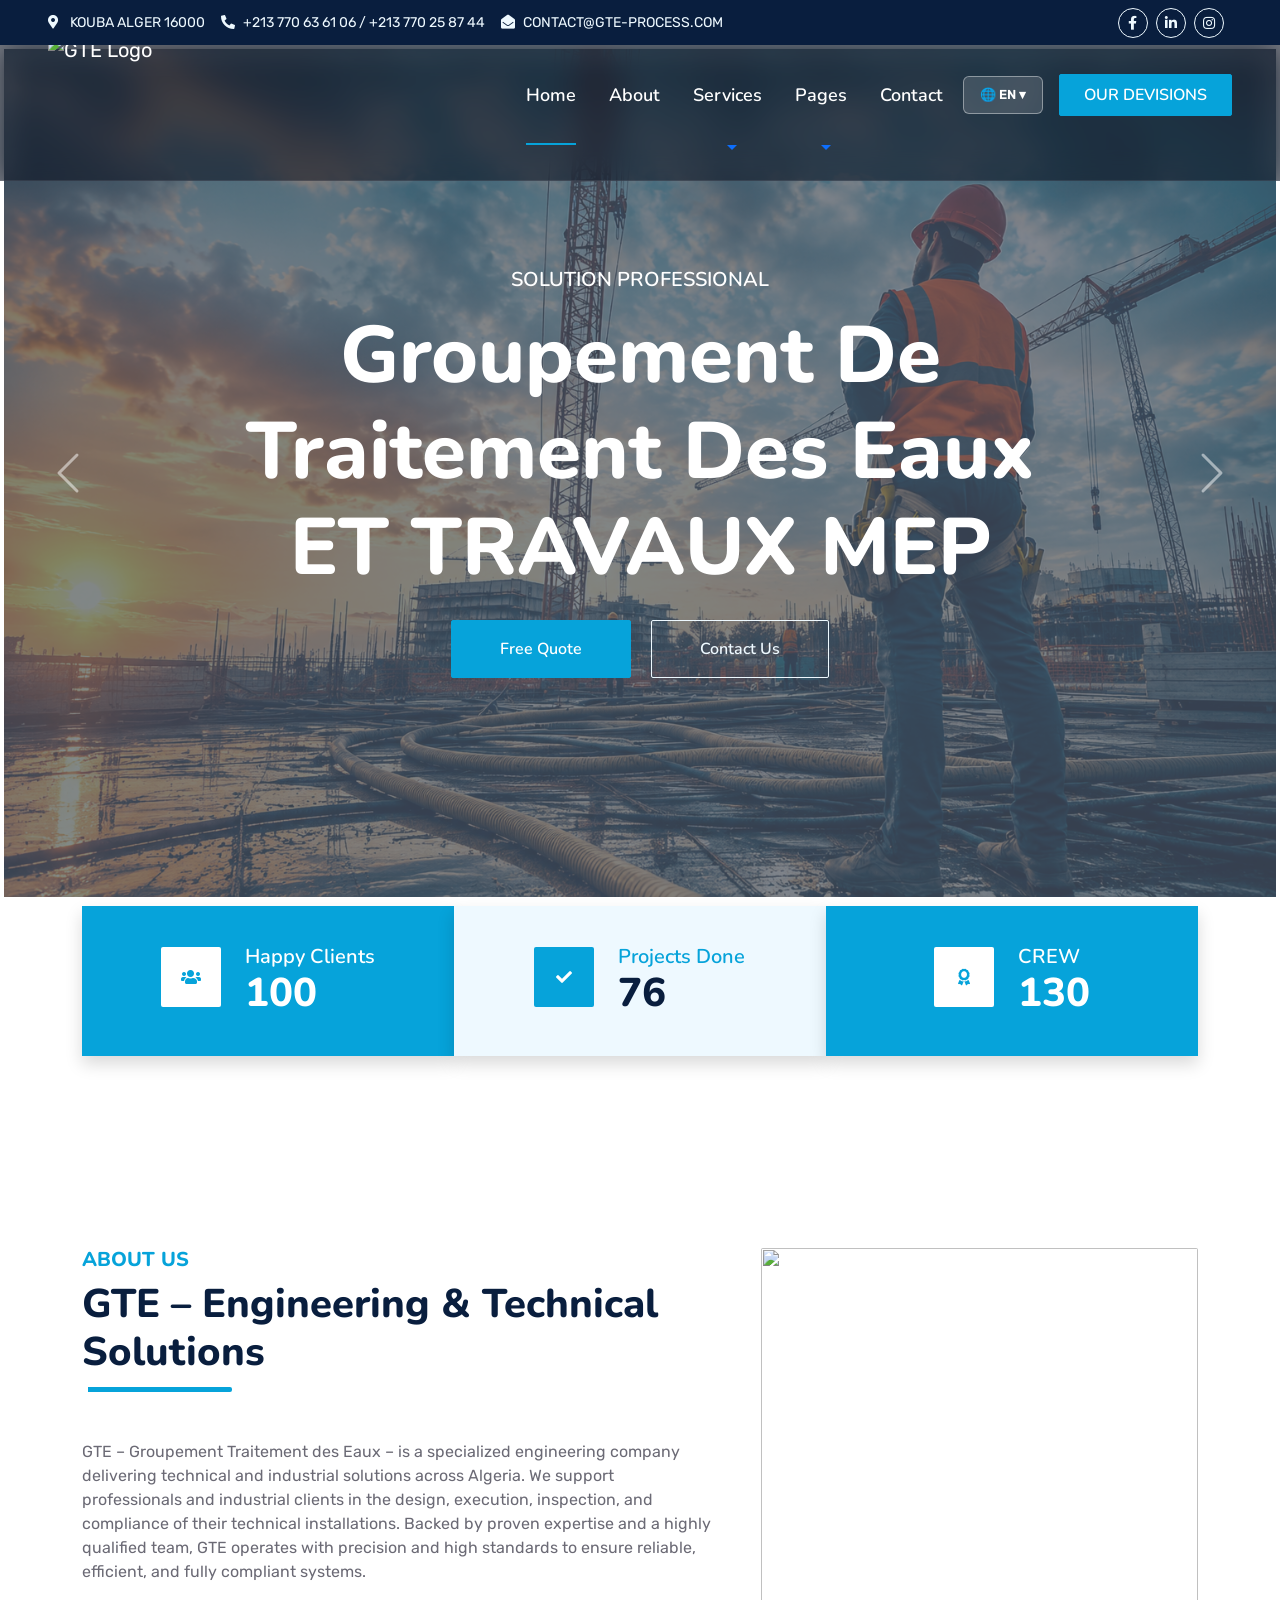
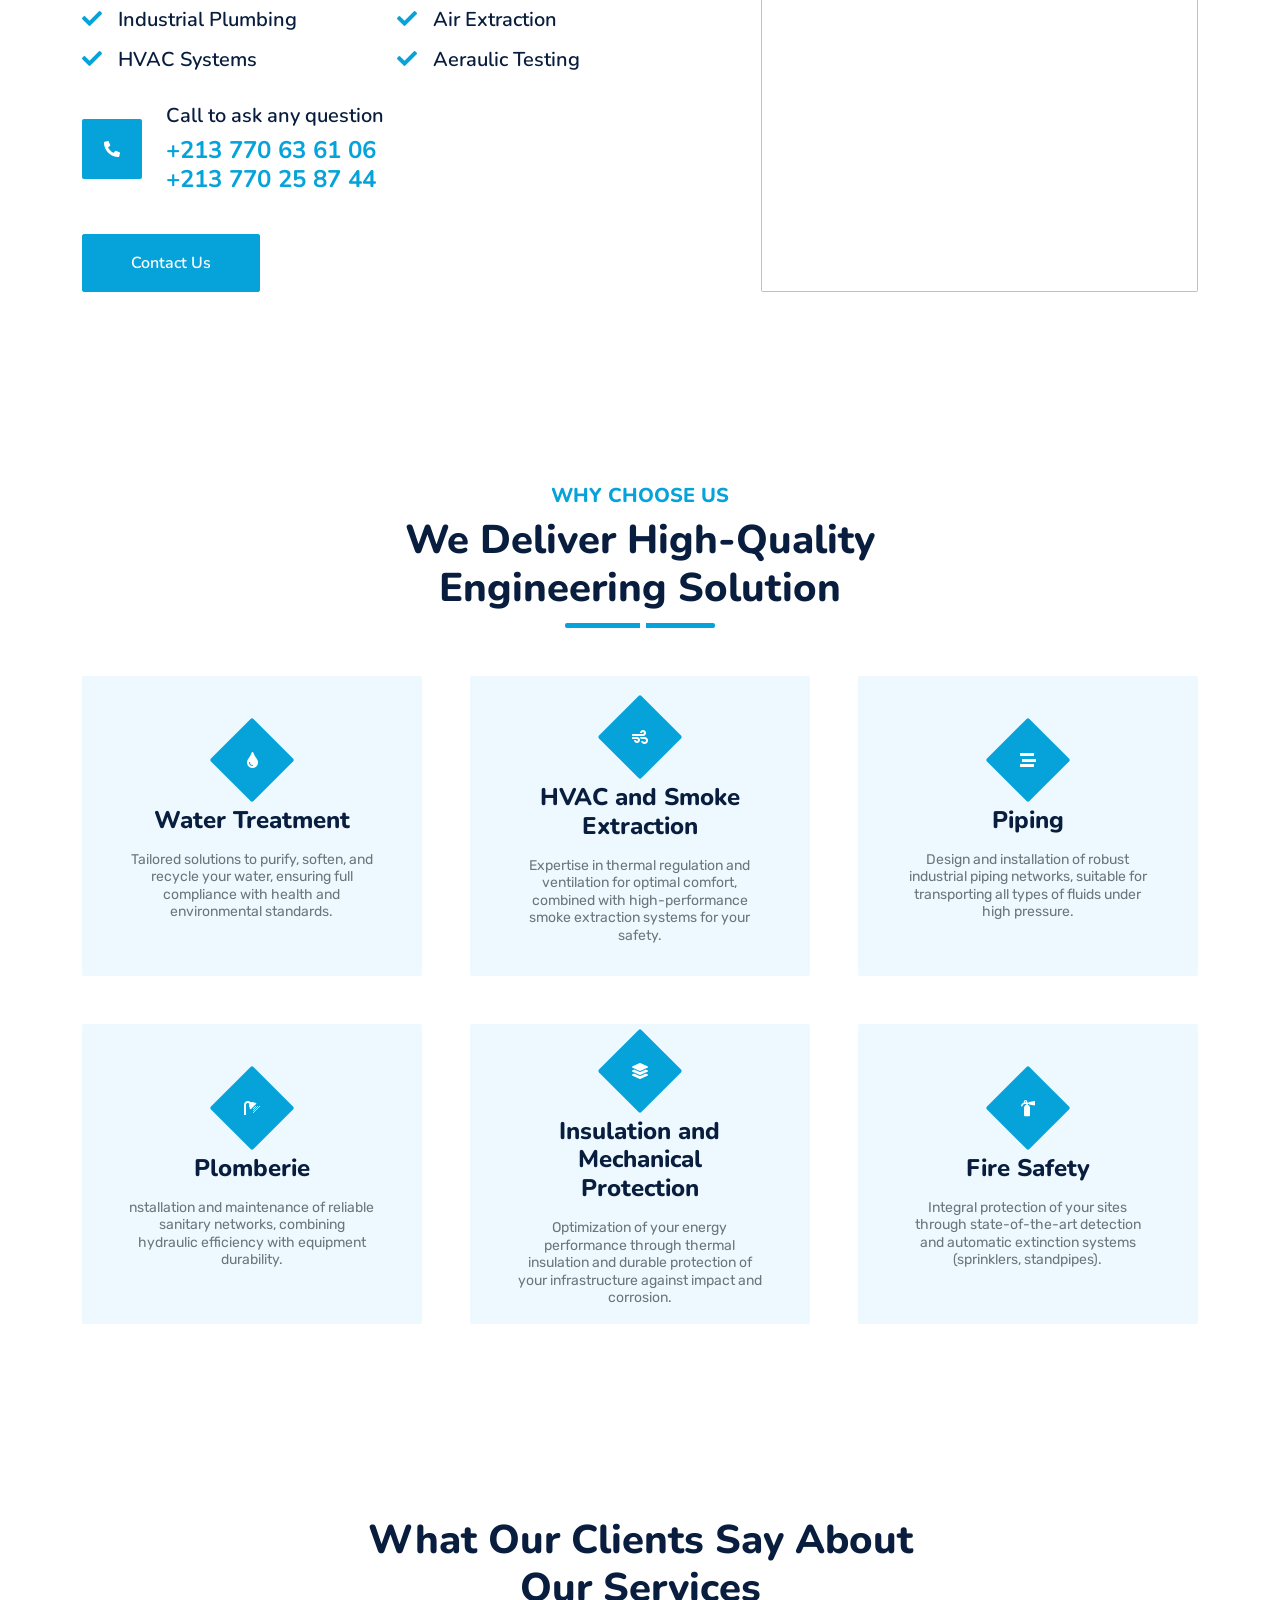
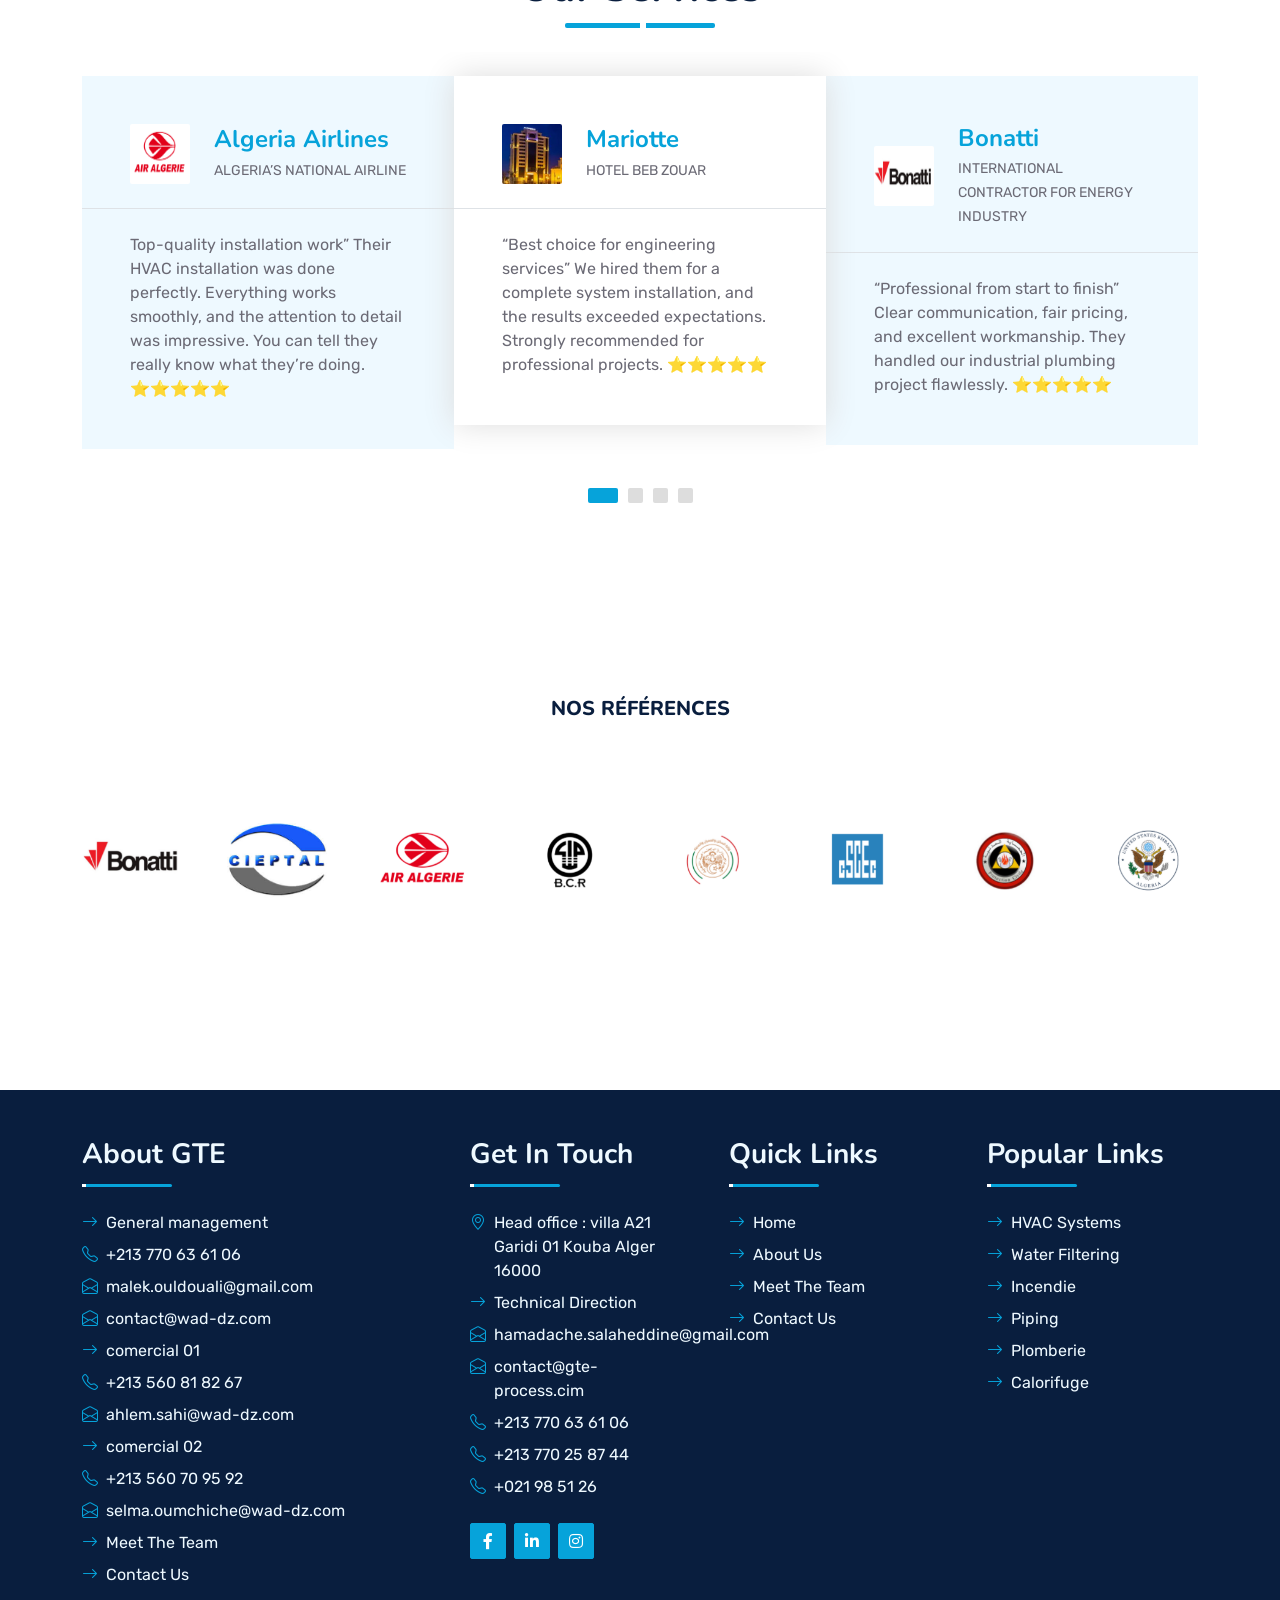
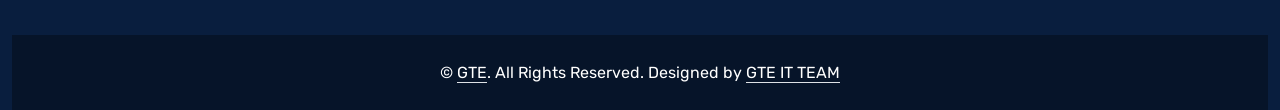
==== commit 1a485844: "quick links fixed" ====
--- a/index.html
+++ b/index.html
@@ -724,7 +724,6 @@
                         <div class="link-animated d-flex flex-column justify-content-start">
                             <a class="text-light mb-2" href="index.html"><i class="bi bi-arrow-right text-primary me-2"></i>Home</a>
                             <a class="text-light mb-2" href="about.html"><i class="bi bi-arrow-right text-primary me-2"></i>About Us</a>
-                            <a class="text-light mb-2" href="service.html"><i class="bi bi-arrow-right text-primary me-2"></i>Our Services</a>
                             <a class="text-light mb-2" href="team.html"><i class="bi bi-arrow-right text-primary me-2"></i>Meet The Team</a>
                             <a class="text-light" href="contact.html"><i class="bi bi-arrow-right text-primary me-2"></i>Contact Us</a>
                         </div>
--- a/css/style.css
+++ b/css/style.css
@@ -565,147 +565,9 @@
     -webkit-text-fill-color: transparent;
 }
 
-/* ===== GLASS NAVBAR ===== */
-.custom-navbar {
-    position: fixed;
-    top: 0;
-    width: 100%;
-    z-index: 9999;
-
-    background: rgba(10, 25, 47, 0.65);
-    backdrop-filter: blur(14px);
-    -webkit-backdrop-filter: blur(14px);
-
-    border-bottom: 1px solid rgba(255,255,255,0.08);
-    transition: all 0.4s ease;
-}
-
-/* Navbar scroll effect */
-.custom-navbar.scrolled {
-    background: rgba(10, 25, 47, 0.92);
-    padding-top: 10px;
-    padding-bottom: 10px;
-}
-
-.custom-navbar.scrolled .navbar-logo {
-    height: 55px;
-}
-
-/* Nav links */
-.custom-navbar .nav-link {
-    font-weight: 600;
-    color: #fff !important;
-    margin: 0 6px;
-    position: relative;
-    transition: 0.3s;
-}
-
-.custom-navbar .nav-link:hover {
-    color: #0d6efd !important;
-}
-
-/* underline animation */
-.custom-navbar .nav-link::after {
-    content: "";
-    position: absolute;
-    left: 0;
-    bottom: -5px;
-    width: 0%;
-    height: 2px;
-    background: #0d6efd;
-    transition: 0.3s;
-}
-
-.custom-navbar .nav-link:hover::after {
-    width: 100%;
-}
-.custom-dropdown {
-    display: block;
-    opacity: 0;
-    visibility: hidden;
-    transform: translateY(15px);
-    transition: all 0.25s ease;
-    border-radius: 10px;
-    border: none;
-    box-shadow: 0 10px 30px rgba(0,0,0,0.15);
-}
-
-/* Show on hover (desktop) */
-.nav-item.dropdown:hover .custom-dropdown {
-    opacity: 1;
-    visibility: visible;
-    transform: translateY(0);
-}
-
-/* Dropdown items */
-.custom-dropdown .dropdown-item {
-    padding: 10px 18px;
-    font-weight: 500;
-    transition: 0.2s;
-}
-
-.custom-dropdown .dropdown-item:hover {
-    background: #0d6efd;
-    color: #fff;
-}
-.navbar .dropdown:hover .dropdown-menu {
-    display: block;
-    margin-top: 0;
-    opacity: 1;
-    visibility: visible;
-    transform: translateY(0);
-}
-
-.navbar .dropdown-menu {
-    display: block;
-    opacity: 0;
-    visibility: hidden;
-    transform: translateY(10px);
-    transition: all 0.25s ease;
-    pointer-events: none;
-}
-
-.navbar .dropdown:hover .dropdown-menu {
-    pointer-events: auto;
-}
-.custom-navbar {
-    background: rgba(10, 15, 30, 0.55);
-    backdrop-filter: blur(12px);
-    -webkit-backdrop-filter: blur(12px);
-    transition: all 0.3s ease;
-}
-
-.custom-navbar.scrolled {
-    background: rgba(10, 15, 30, 0.95);
-    box-shadow: 0 10px 30px rgba(0,0,0,0.2);
-}
-
-
-.navbar-nav .nav-link {
-    position: relative;
-    transition: 0.3s ease;
-}
-
-.navbar-nav .nav-link::after {
-    content: "";
-    position: absolute;
-    bottom: 0;
-    left: 50%;
-    width: 0%;
-    height: 2px;
-    background: #0d6efd;
-    transition: 0.3s ease;
-    transform: translateX(-50%);
-}
-
-.navbar-nav .nav-link:hover::after {
-    width: 70%;
-}
-
 /* ===============================
-   FINAL NAVBAR SYSTEM (CLEAN)
+   NAVBAR — SINGLE SOURCE OF TRUTH
    =============================== */
-
 .custom-navbar {
     position: fixed;
     top: 0;
@@ -716,30 +578,43 @@
     background: rgba(10, 15, 30, 0.55);
     backdrop-filter: blur(14px);
     -webkit-backdrop-filter: blur(14px);
-
+    border-bottom: 1px solid rgba(255, 255, 255, 0.08);
+
+    padding: 30px 48px 20px !important;   /* top 30 · sides 48 · bottom 20 — locked */
     transition: all 0.35s ease;
-    padding: 15px 30px;
 }
 
 /* scroll state */
 .custom-navbar.scrolled {
     background: rgba(10, 15, 30, 0.92);
-    box-shadow: 0 10px 30px rgba(0,0,0,0.25);
-    padding: 10px 30px;
-}
-
+    box-shadow: 0 10px 30px rgba(0, 0, 0, 0.25);
+    padding: 12px 48px !important;        /* sides stay 48 so it never shifts */
+}
 
 .custom-navbar.scrolled .navbar-logo {
-    height: 44px;
-}
-
-/* NAV LINKS */
+    height: 55px;
+}
+
+/* logo */
+.navbar-logo {
+    margin-top: 0;
+    padding: 0;
+    transition: transform 0.7s ease;
+}
+.navbar-logo:hover {
+    transform: scale(1.15);
+}
+
+/* nav links */
 .custom-navbar .nav-link {
     color: #fff !important;
     font-weight: 600;
     position: relative;
     margin: 0 8px;
     transition: 0.3s;
+}
+.custom-navbar .nav-link:hover {
+    color: #0d6efd !important;
 }
 
 /* underline animation */
@@ -751,63 +626,55 @@
     width: 0%;
     height: 2px;
     background: #0d6efd;
+    transform: translateX(-50%);
     transition: 0.3s ease;
-    transform: translateX(-50%);
-}
-
+}
 .custom-navbar .nav-link:hover::after {
     width: 70%;
 }
 
-/* ===============================
-   FIX DROPDOWN (IMPORTANT)
-   =============================== */
-
-/* override Bootstrap conflict */
+/* dropdown open on hover (desktop) */
 .navbar .dropdown-menu {
     display: block;
     opacity: 0;
     visibility: hidden;
     transform: translateY(12px);
-    transition: all 0.25s ease;
     pointer-events: none;
-
     margin-top: 10px;
     border: none;
     border-radius: 12px;
-    box-shadow: 0 10px 30px rgba(0,0,0,0.15);
-}
-
-/* hover open (desktop) */
+    box-shadow: 0 10px 30px rgba(0, 0, 0, 0.15);
+    transition: all 0.25s ease;
+}
 .navbar .dropdown:hover .dropdown-menu {
     opacity: 1;
     visibility: visible;
     transform: translateY(0);
     pointer-events: auto;
 }
-
-/* dropdown items */
 .dropdown-menu .dropdown-item {
     padding: 10px 16px;
+    font-weight: 500;
     transition: 0.2s;
-    font-weight: 500;
-}
-
-.dropdown-menu .dropdown-item:hover {
-    background: #0d6efd;
-    color: #fff;
-}
-
-/* ===============================
-   MOBILE FIX
-   =============================== */
-
-@media (max-width: 991px) {
+}
+.dropdown-menu .dropdown-item:hover,
+.dropdown-item.active,
+.dropdown-item:active {
+    background: #0d6efd !important;
+    color: #fff !important;
+}
+
+/* mobile */
+@media (max-width: 991.98px) {
     .custom-navbar {
         background: rgba(228, 232, 244, 0.98);
         backdrop-filter: none;
-    }
-
+        -webkit-backdrop-filter: none;
+        padding: 14px 16px !important;
+    }
+    .custom-navbar .nav-link {
+        color: var(--dark) !important;
+    }
     .navbar .dropdown-menu {
         opacity: 1 !important;
         visibility: visible !important;
@@ -816,36 +683,6 @@
         position: static;
         box-shadow: none;
     }
-}
-
-/* ===== DROPDOWN ACTIVE HIGHLIGHT ===== */
-.dropdown-item.active,
-.dropdown-item:active {
-    background-color: #0d6efd !important;
-    color: #fff !important;
-}
-
-
-
-.custom-navbar {
-    padding-top: 30px !important;    /* Adjust this value to go further down */
-    padding-bottom: 20px !important; /* Adjust this value to go further down */
-    min-height: 15px;               /* Optional: Sets a minimum vertical size */
-
-  
-
-.navbar-logo {
-    transition: transform 0.7s ease; /* Makes the resizing smooth */
-}
-
-.navbar-logo:hover {
-    transform: scale(1.4); /* Makes it 20% larger on hover */
-}
-
-.navbar-logo {
-    margin-top: 0px; padding: 0px; /* Increase this value to push it further down */
-    /* OR use padding */
-    /* padding-top: 20px; */
 }
 
 #water-gallery-root .portrait-gallery {
@@ -871,8 +708,4 @@
     border-color: #696666;
     box-shadow: 0 0 60px rgba(0, 242, 255, 0.35);
     filter: grayscale(0) brightness(1.1) contrast(1.1);
-}
-
-
-
-
+} 
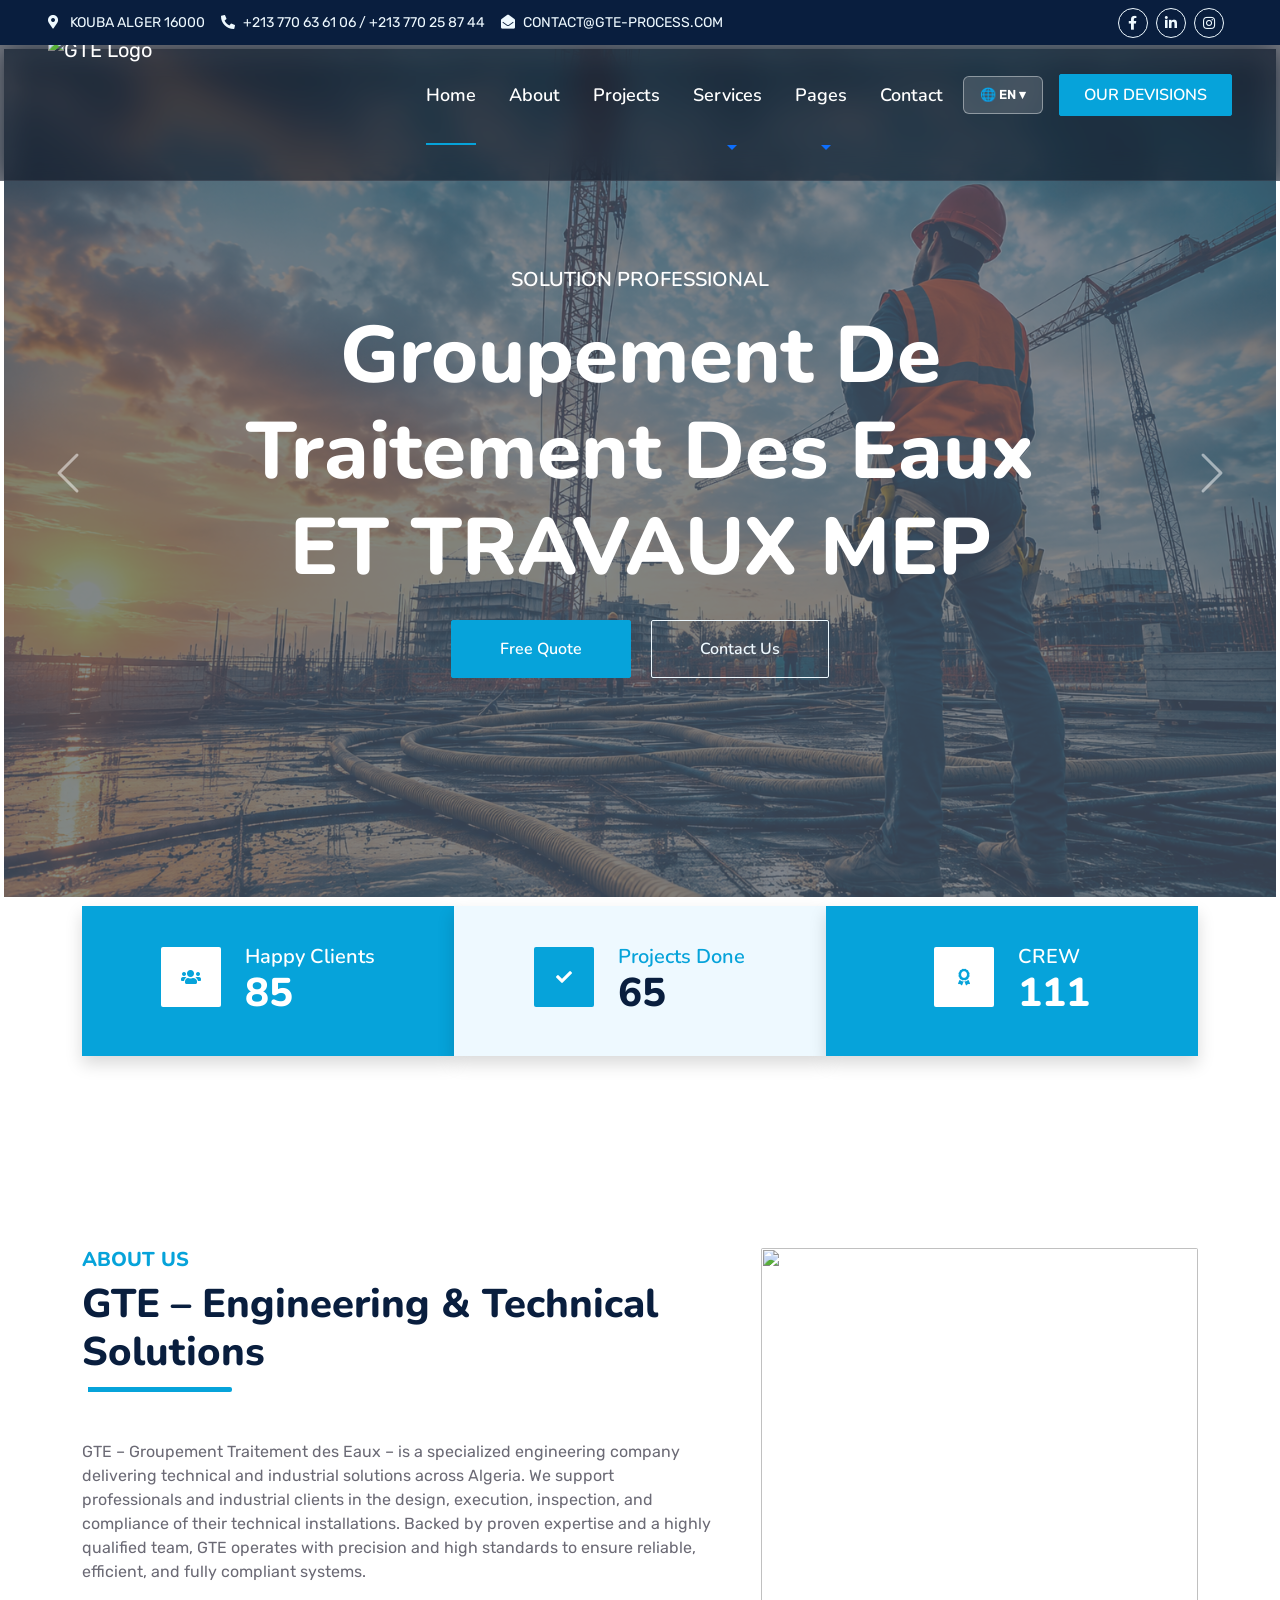
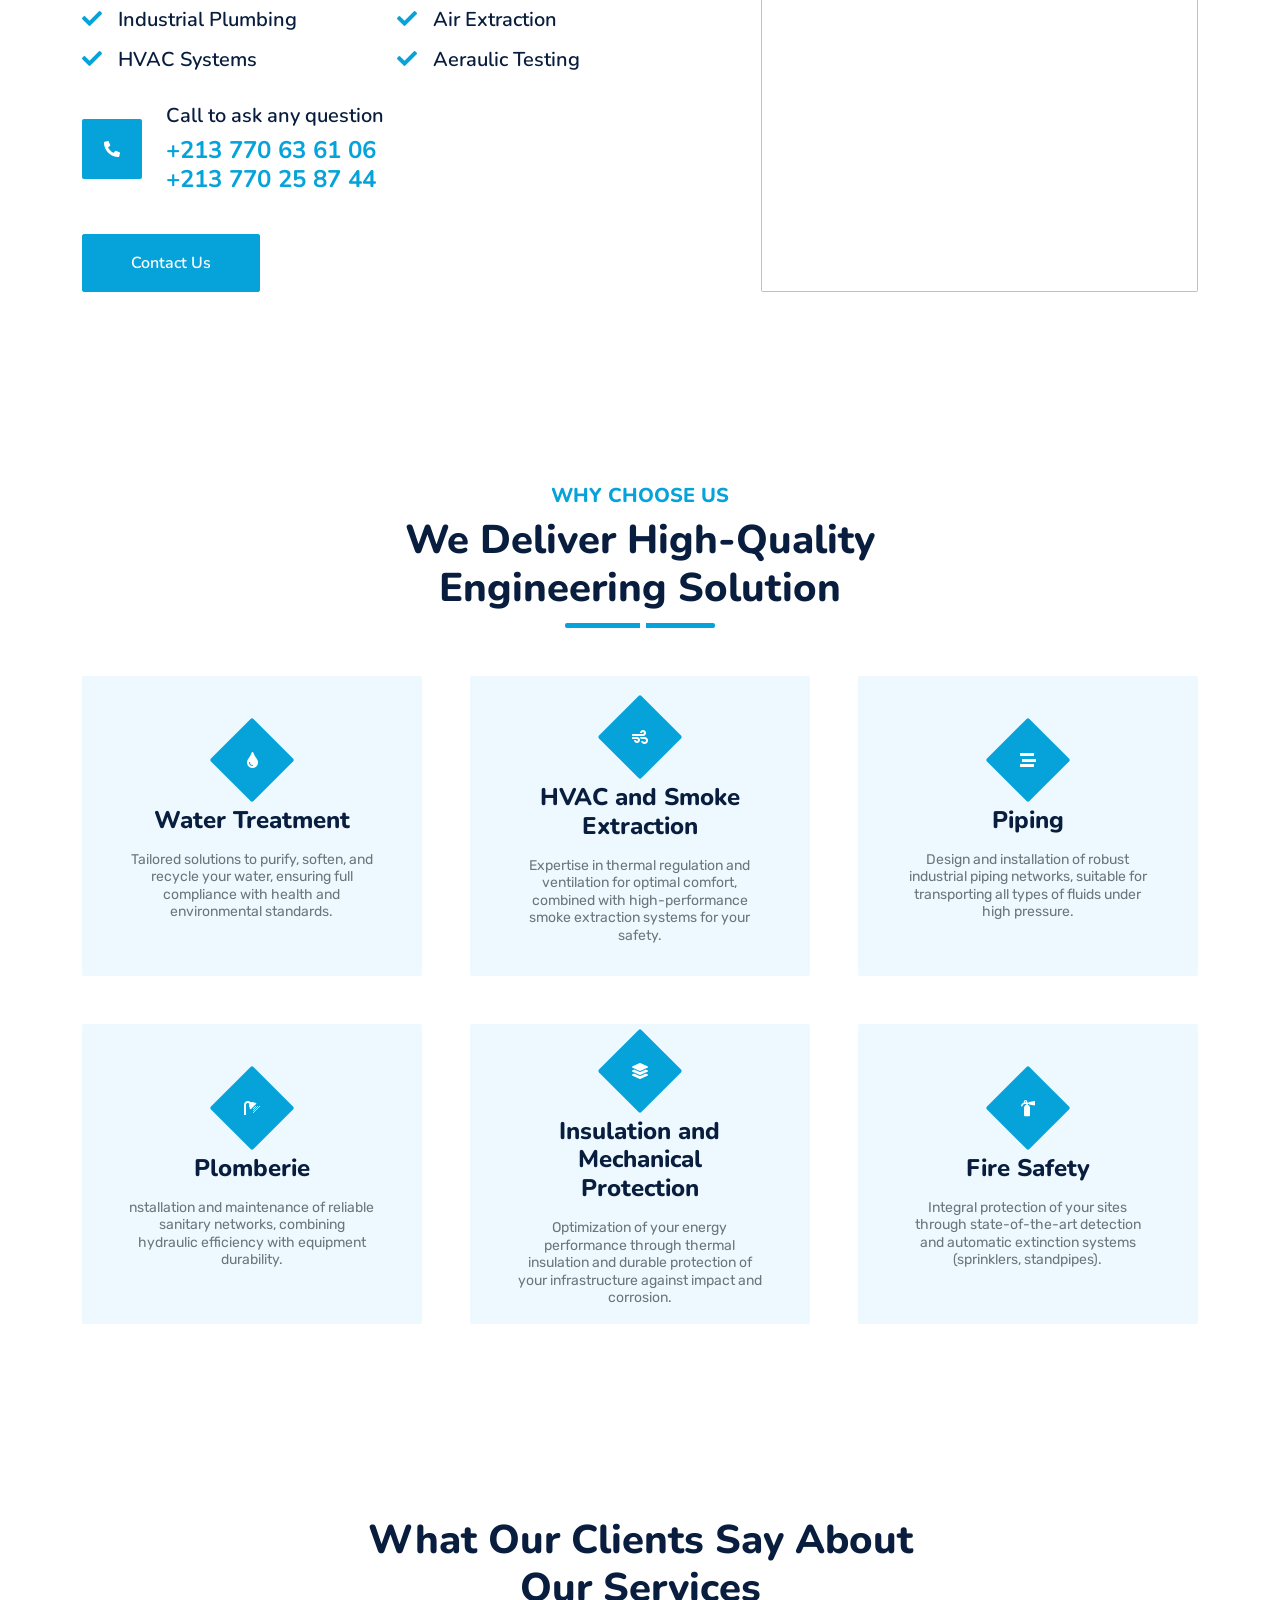
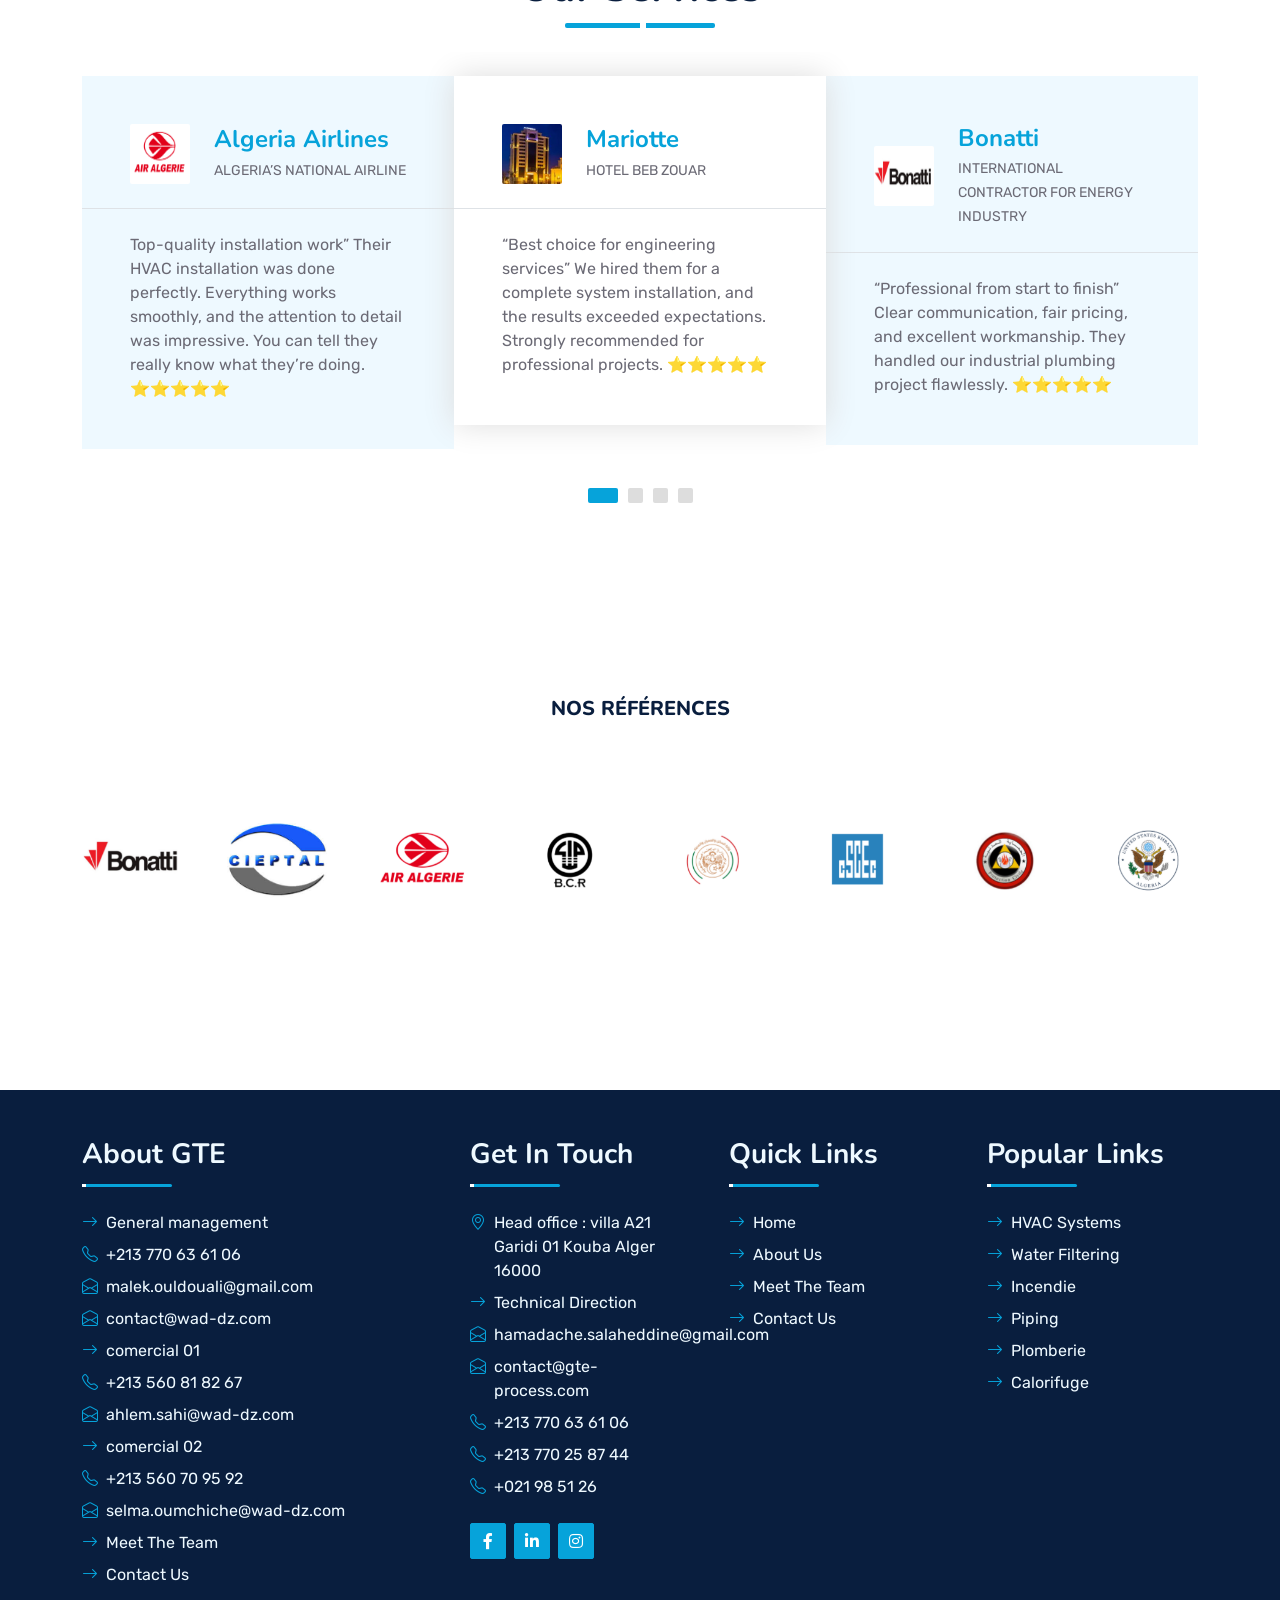
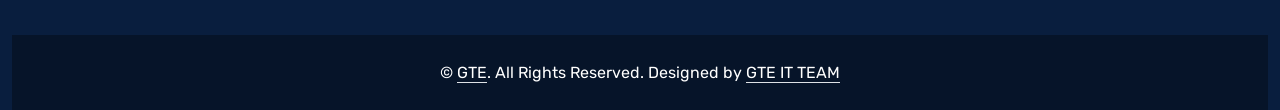
==== commit 061cd8cf: "update" ====
--- a/index.html
+++ b/index.html
@@ -161,6 +161,7 @@
                 <div class="navbar-nav ms-auto py-0">
                     <a href="index.html" class="nav-item nav-link active">Home</a>
                     <a href="about.html" class="nav-item nav-link">About</a>
+                    <a href="projects.html" class="nav-item nav-link">Projects</a>
 
                     <!-- ── SERVICES DROPDOWN ── -->
                     <div class="nav-item dropdown">
@@ -693,7 +694,7 @@
                         </div>
                         <div class="d-flex mb-2">
                             <i class="bi bi-envelope-open text-primary me-2"></i>
-                            <p class="mb-0">contact@gte-process.cim</p>
+                            <p class="mb-0">contact@gte-process.com</p>
                         </div>
                         <div class="d-flex mb-2">
                             <i class="bi bi-telephone text-primary me-2"></i>
--- a/css/style.css
+++ b/css/style.css
@@ -708,4 +708,26 @@
     border-color: #696666;
     box-shadow: 0 0 60px rgba(0, 242, 255, 0.35);
     filter: grayscale(0) brightness(1.1) contrast(1.1);
-} +} 
+.proj-header {
+  display: flex;
+  align-items: center;
+  gap: 35px;
+}
+
+.proj-logo {
+  height: 100px;   /* adjust to your logo */
+  width: auto;
+   margin-top: -30px;   /* increase the number to move it higher */
+}
+
+/* ===== Continuous logo animations (always running) ===== */
+
+
+
+/* 6. Glow pulse (great on dark backgrounds) */
+.proj-logo { animation: logoFloat 3s ease-in-out infinite; }
+@keyframes logoFloat {
+  0%, 100% { transform: translateY(0); }
+  50%      { transform: translateY(-8px); }
+}
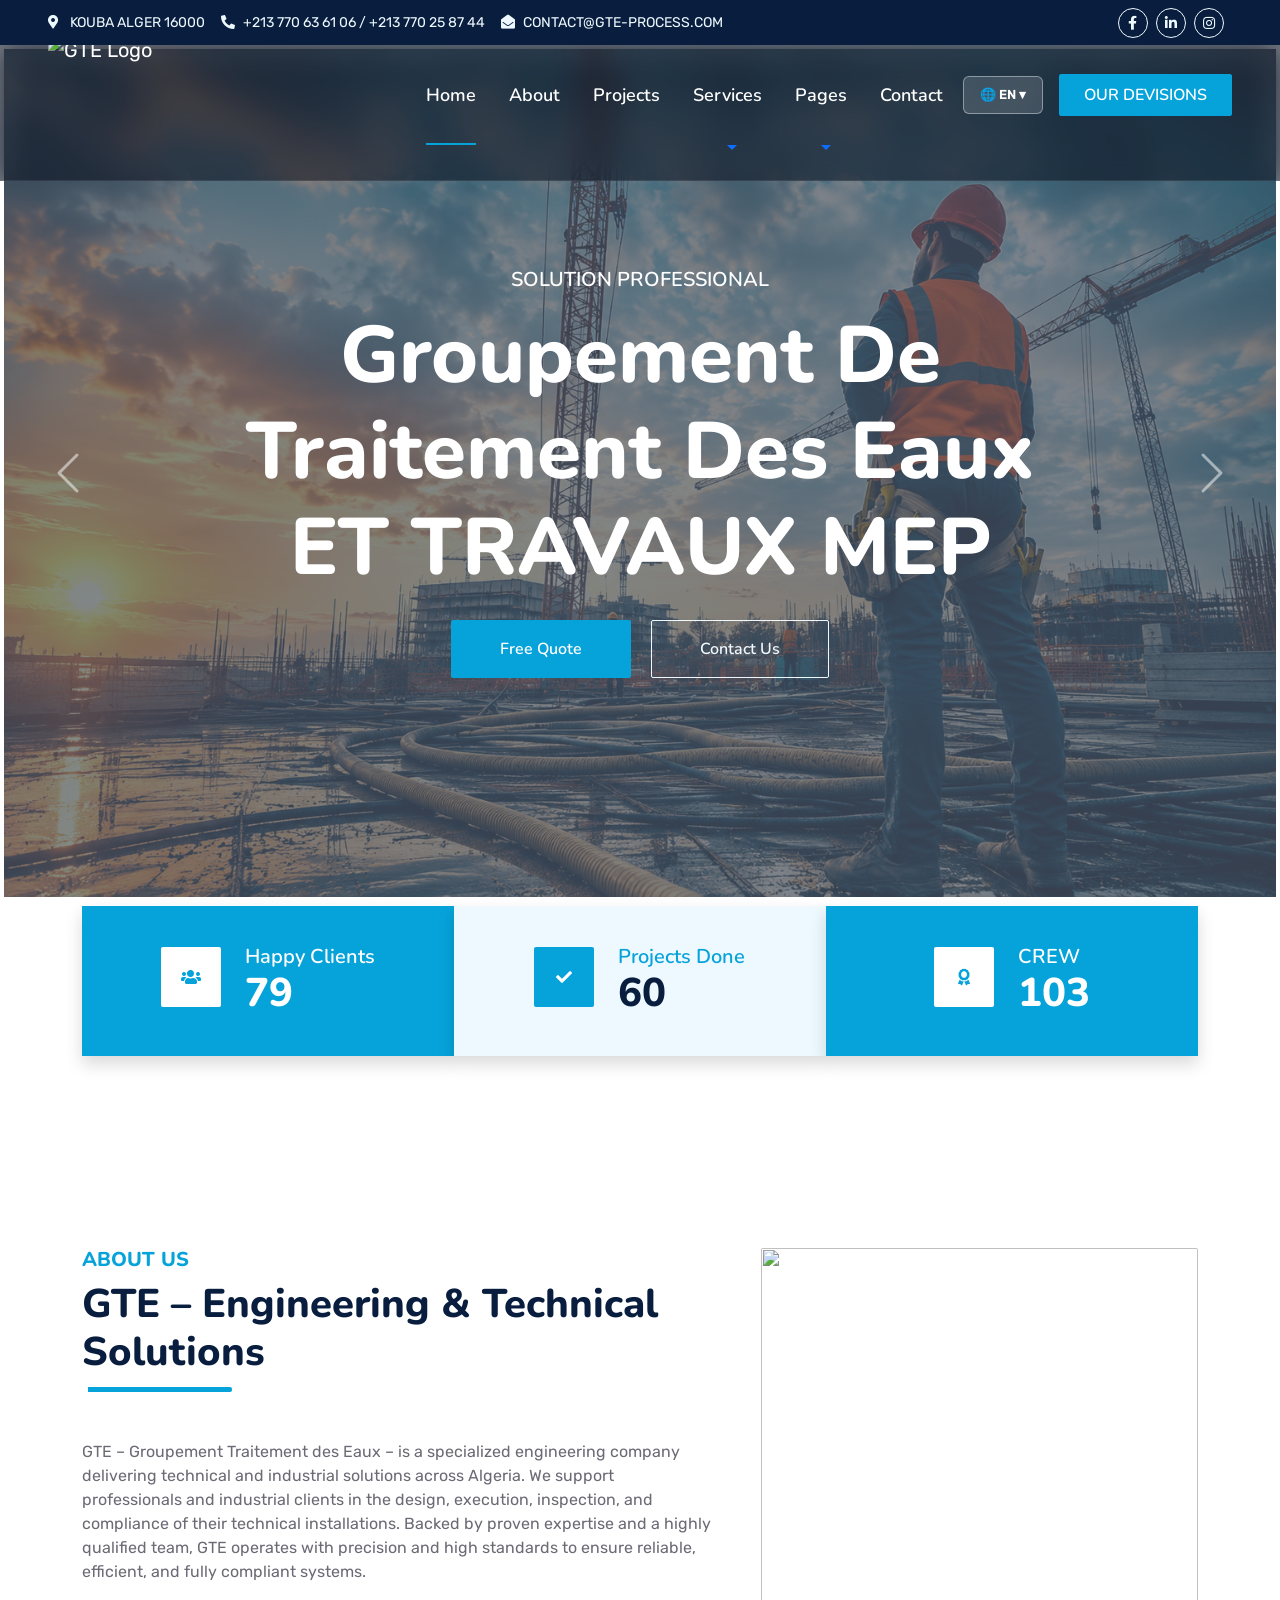
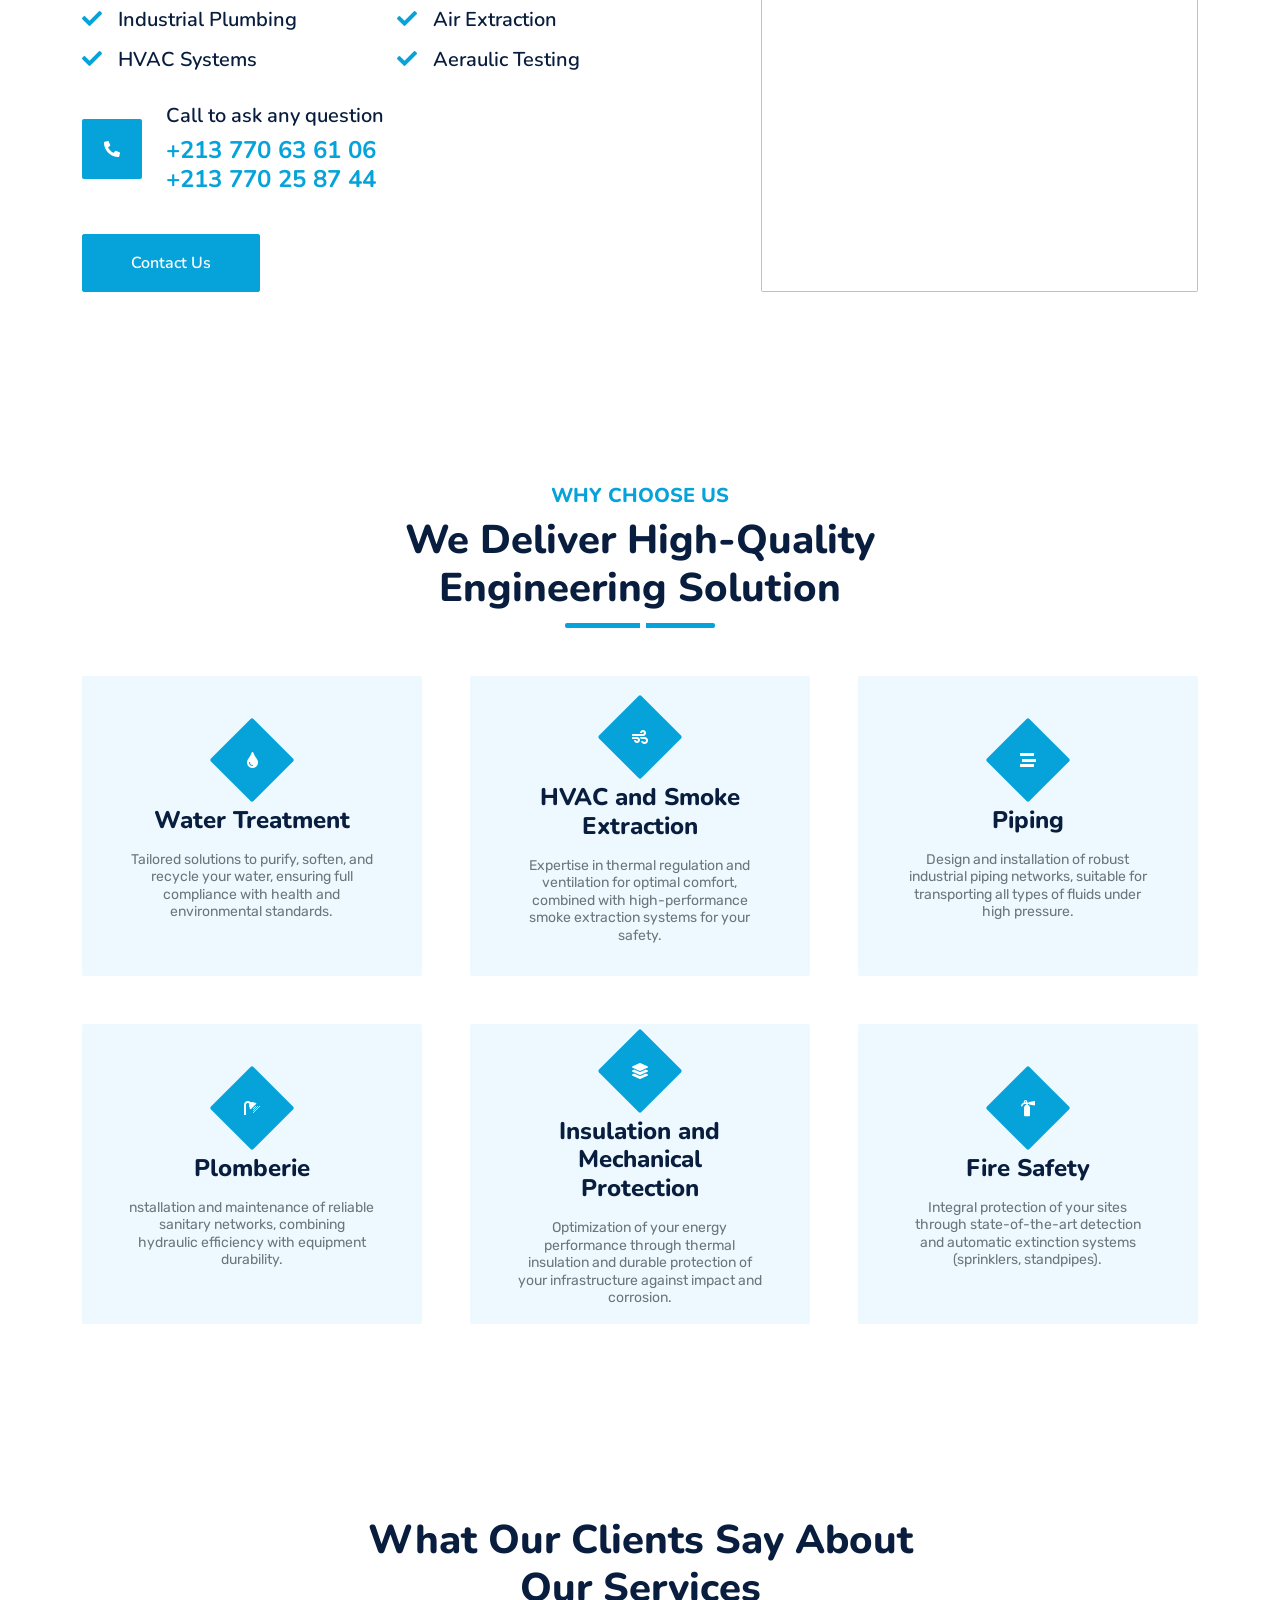
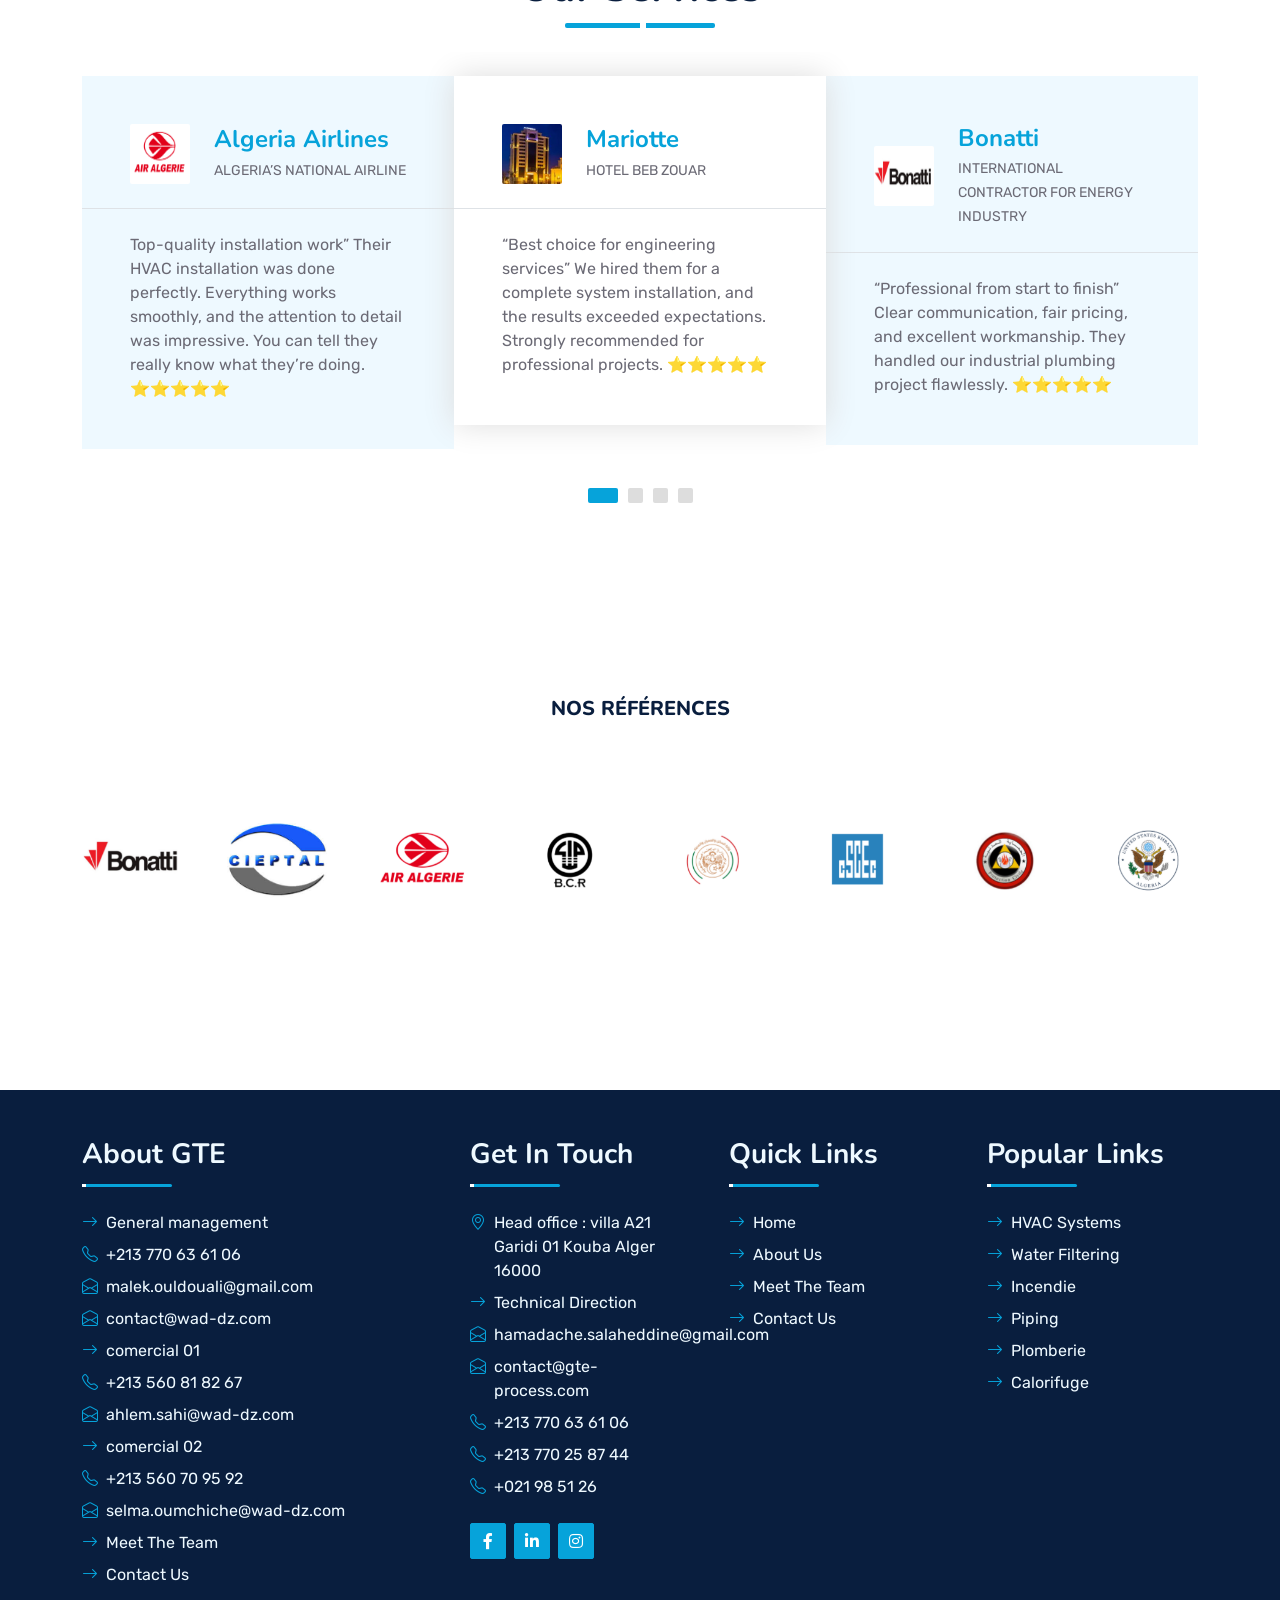
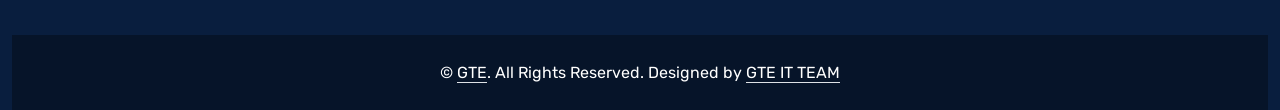
==== commit e24743a3: "upd" ====
--- a/index.html
+++ b/index.html
@@ -161,7 +161,7 @@
                 <div class="navbar-nav ms-auto py-0">
                     <a href="index.html" class="nav-item nav-link active">Home</a>
                     <a href="about.html" class="nav-item nav-link">About</a>
-                    <a href="projects.html" class="nav-item nav-link">Projects</a>
+                    <a href="Projects.html" class="nav-item nav-link">Projects</a>
 
                     <!-- ── SERVICES DROPDOWN ── -->
                     <div class="nav-item dropdown">
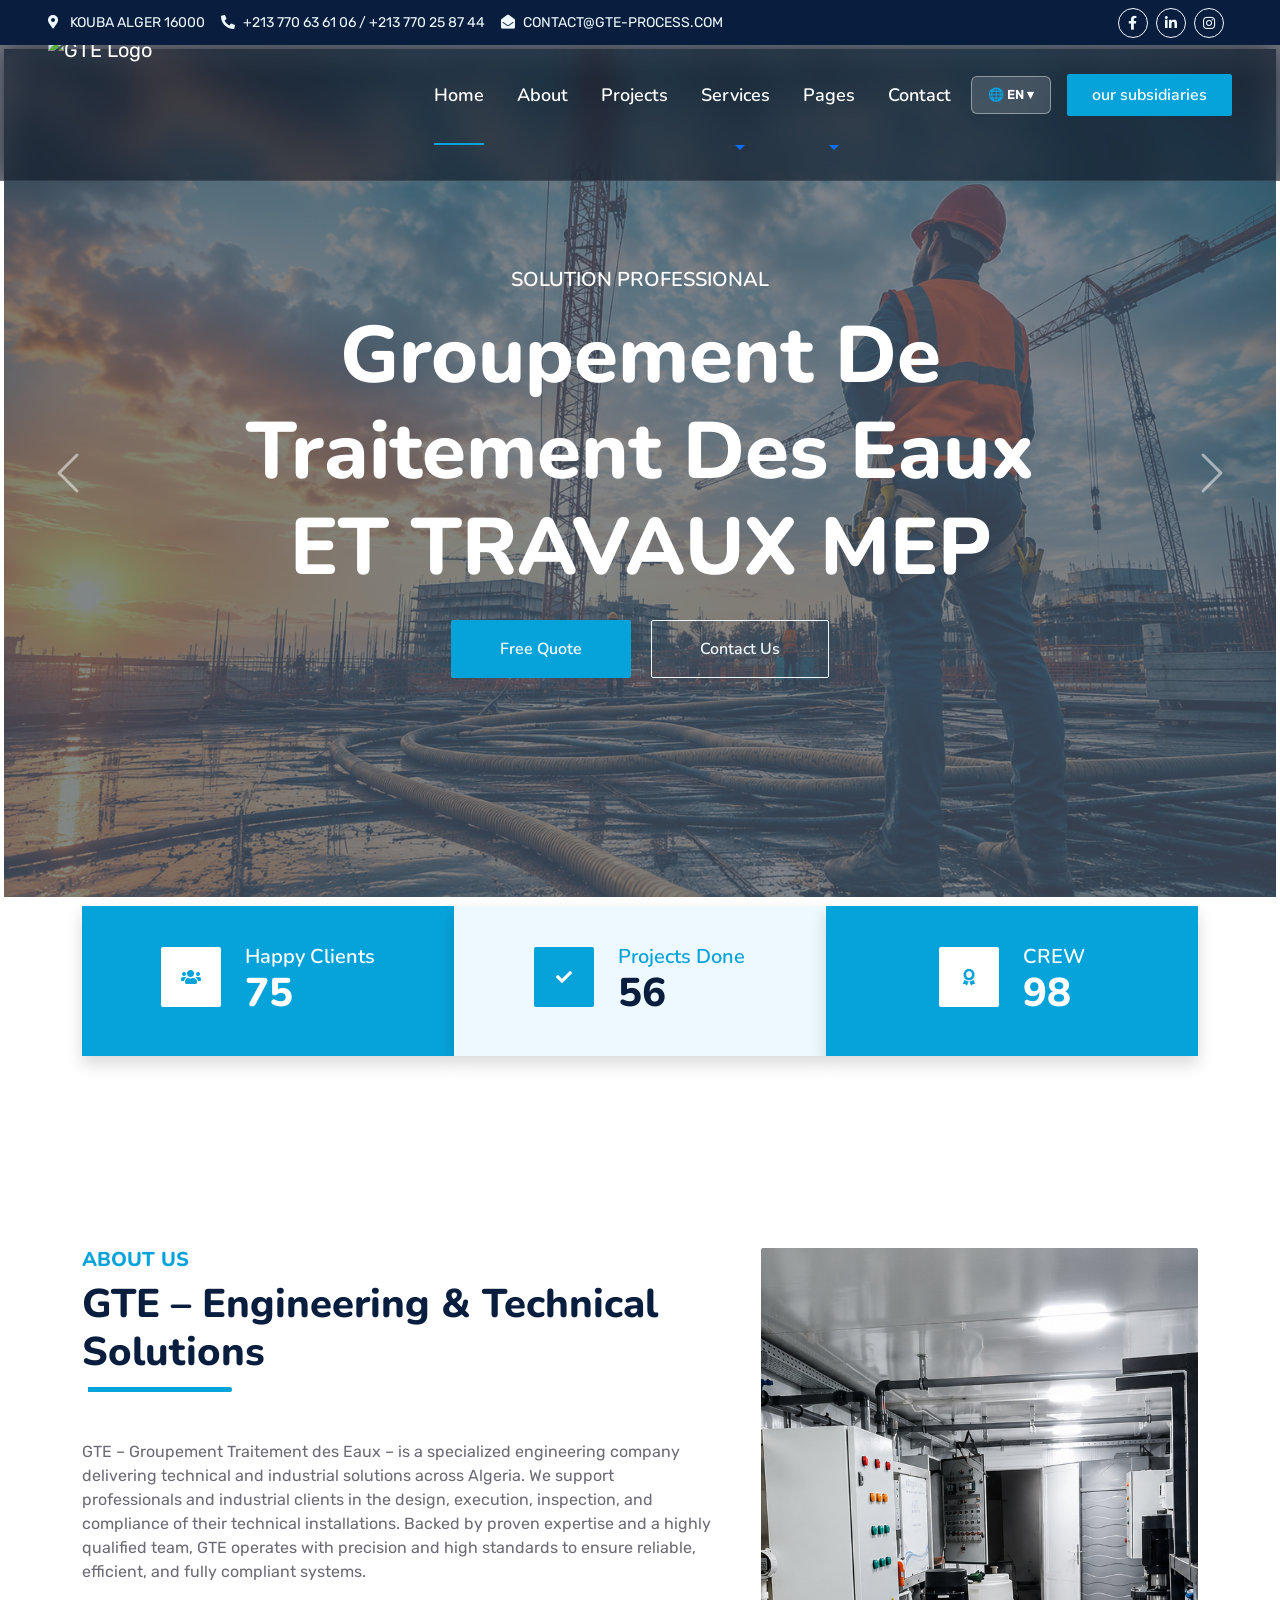
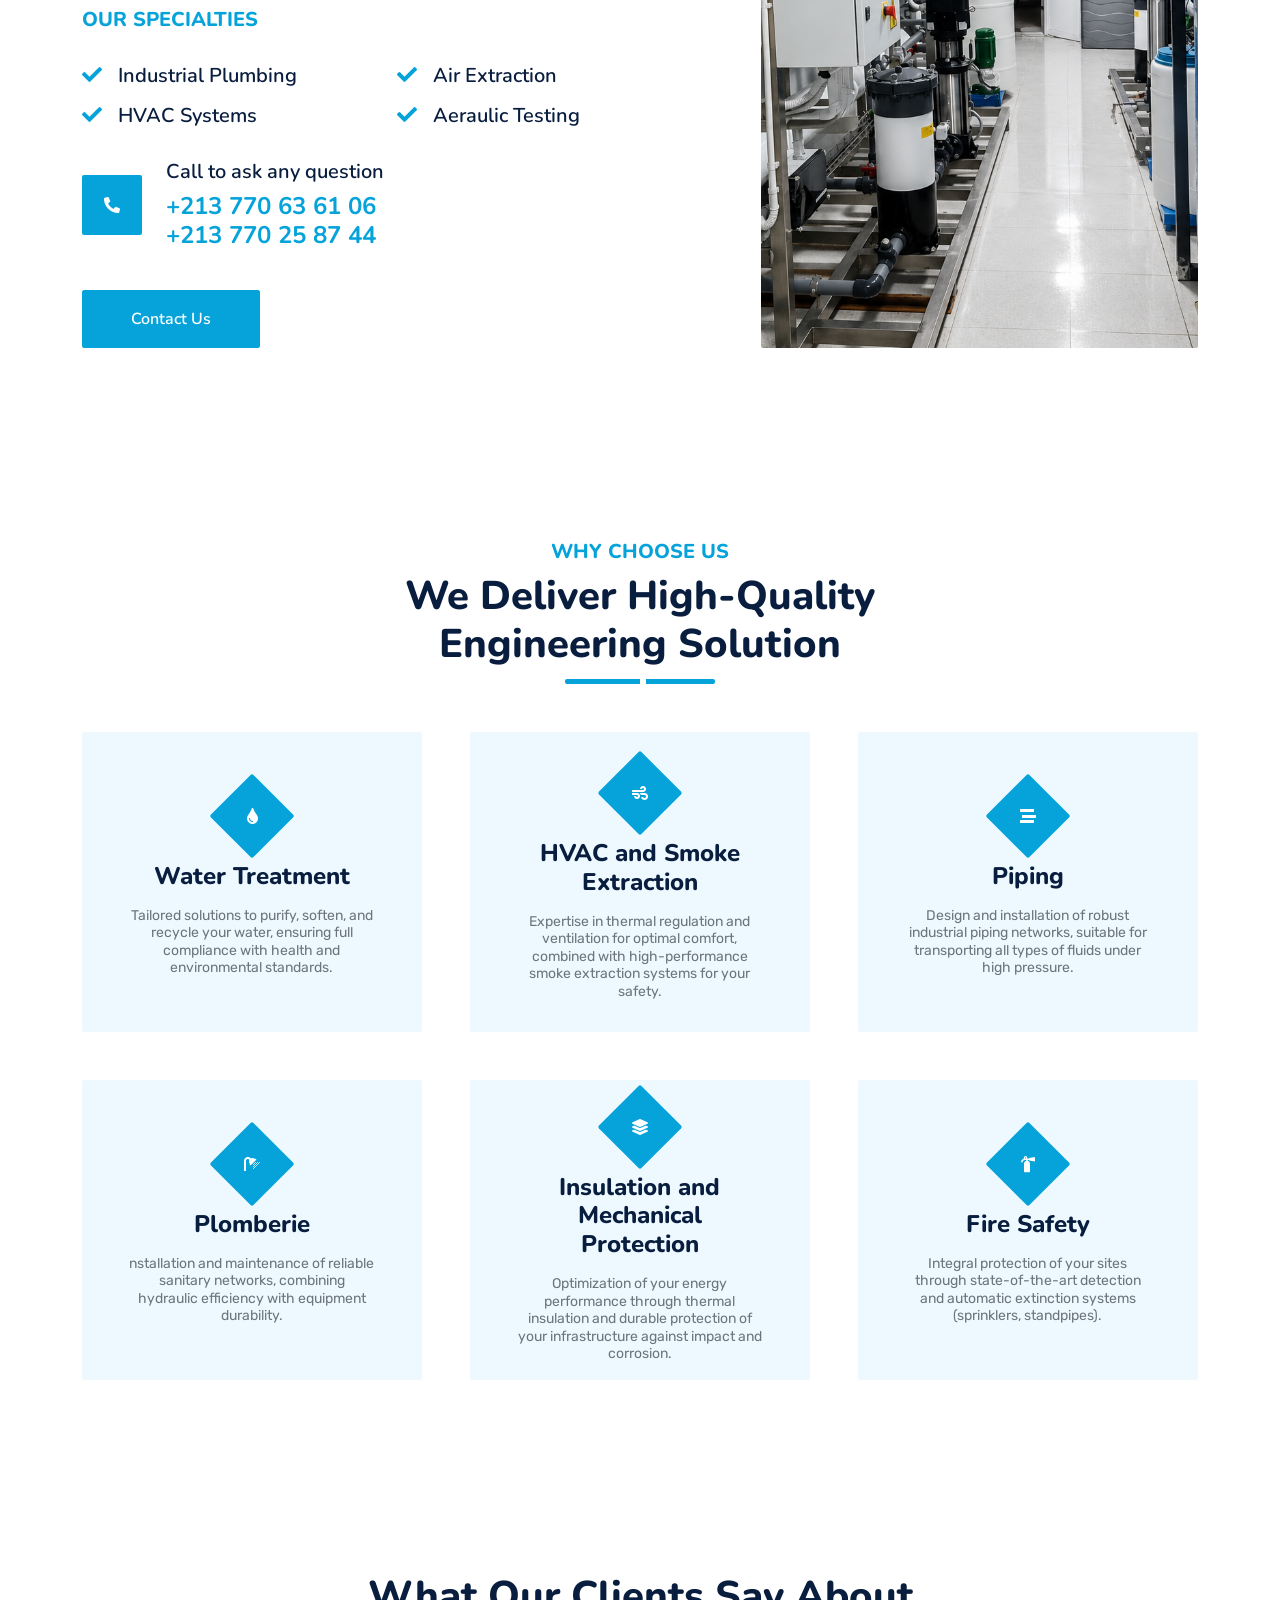
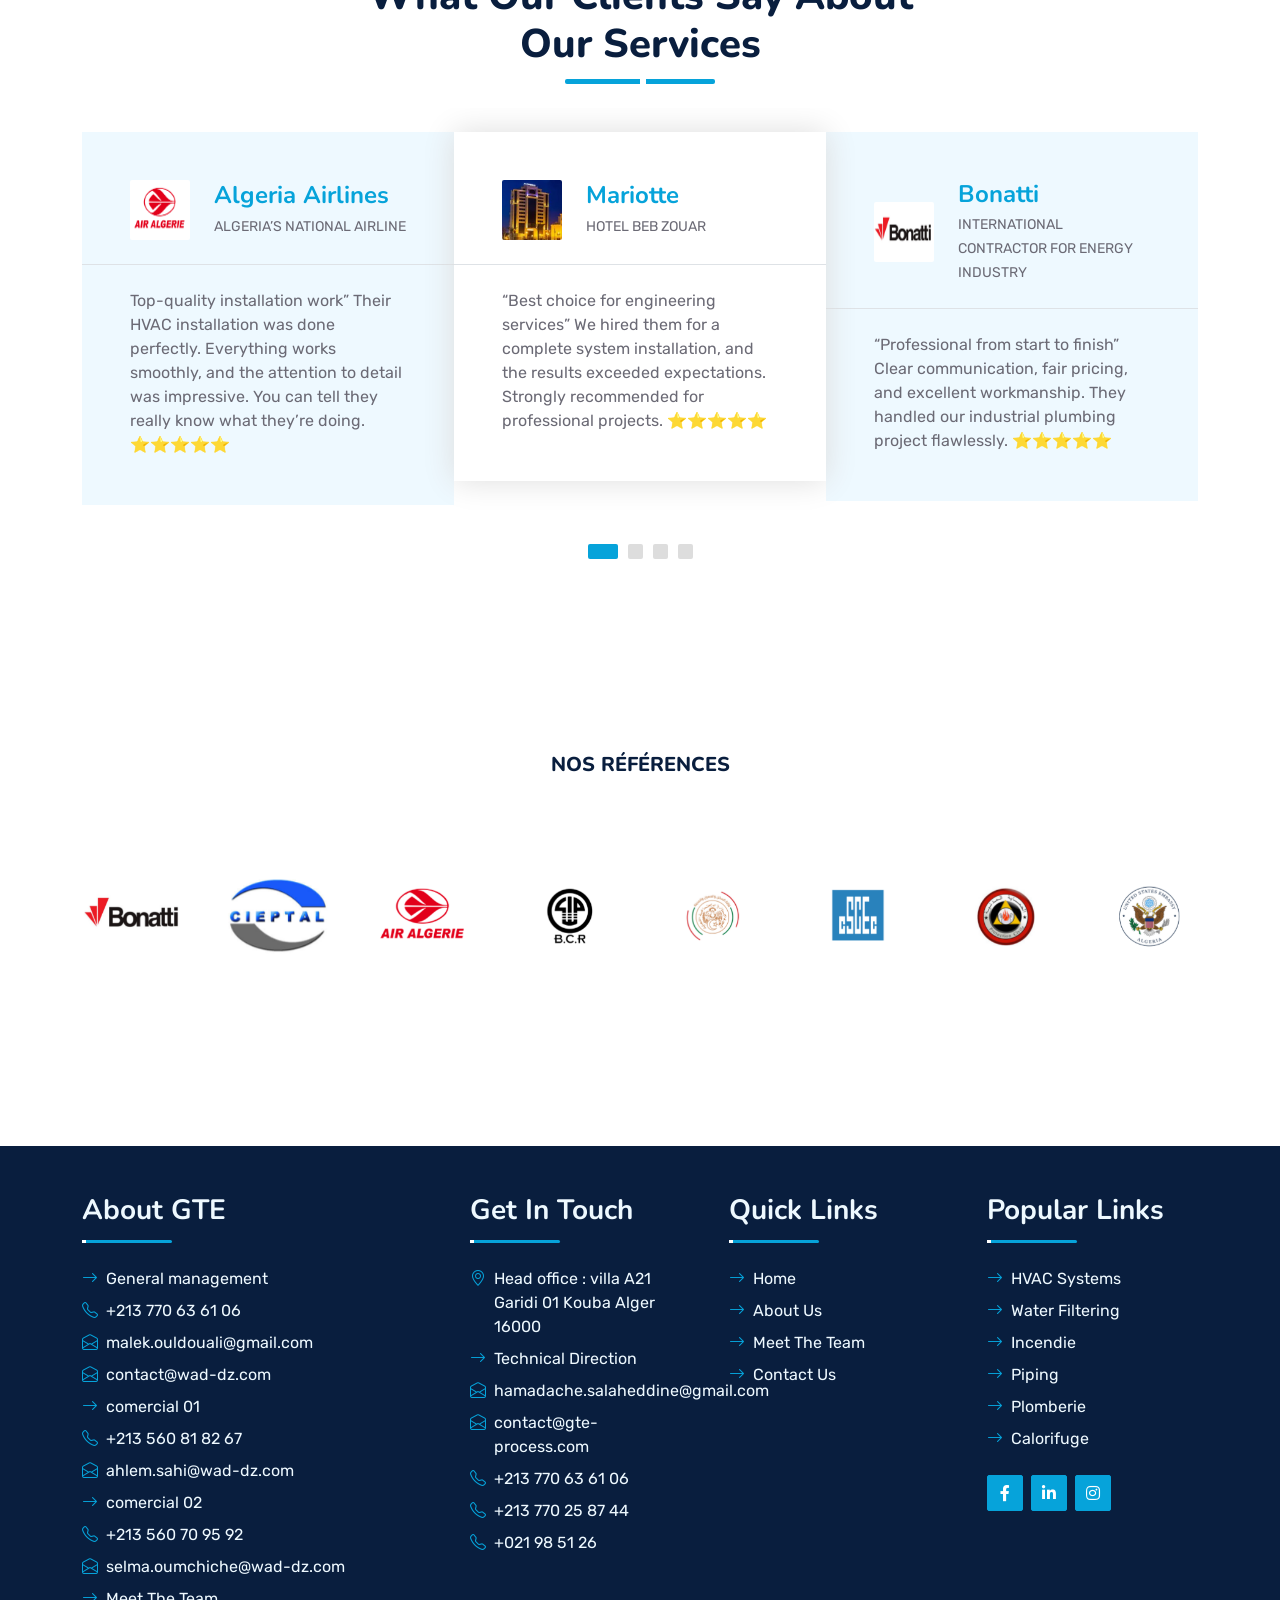
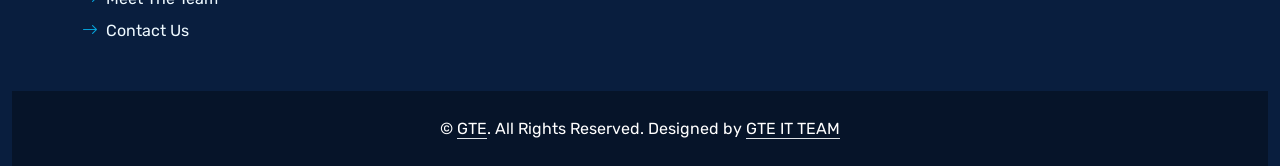
==== commit 136f2a0d: "update" ====
--- a/index.html
+++ b/index.html
@@ -219,7 +219,7 @@
                     </div>
                 </div>
 
-                <a href="https://wad-dz.com/" target="_blank" class="btn btn-primary py-2 px-4 ms-3">OUR DEVISIONS</a>
+                <a href="https://wad-dz.com/" target="_blank" class="btn btn-primary py-2 px-4 ms-3">our subsidiaries</a>
             </div>
         </nav>
 
@@ -237,7 +237,7 @@
                     </div>
                 </div>
                 <div class="carousel-item">
-                    <img class="w-100" src="img/IMAGE 1 HQ.png" alt="Image">
+                    <img class="w-100" src="img/image hq 1.png" alt="Image">
                     <div class="carousel-caption d-flex flex-column align-items-center justify-content-center">
                         <div class="p-3" style="max-width: 900px;">
                             <h5 class="text-white text-uppercase mb-3 animated slideInDown">Solution Professional</h5>
@@ -372,7 +372,8 @@
                     <p class="mb-4">GTE – Groupement Traitement des Eaux – is a specialized engineering company delivering technical and industrial solutions across Algeria. We support professionals and industrial clients in the design, execution, inspection, and compliance of their technical installations.
 
 Backed by proven expertise and a highly qualified team, GTE operates with precision and high standards to ensure reliable, efficient, and fully compliant systems.</p>
-                    <div class="row g-0 mb-3">
+                   <h5 class="fw-bold text-primary text-uppercase">Our Specialties</h5>
+                    &nbsp<div class="row g-0 mb-3">
                         <div class="col-sm-6 wow zoomIn" data-wow-delay="0.2s">
                             <h5 class="mb-3"><i class="fa fa-check text-primary me-3"></i>Industrial Plumbing</h5>
                             <h5 class="mb-3"><i class="fa fa-check text-primary me-3"></i>HVAC Systems</h5>
@@ -594,7 +595,7 @@
         <div class="container py-5 mb-5">
             <div class="bg-white">
                 <div class="owl-carousel vendor-carousel">
-                    <img src="img/client1.png" alt="">
+                     <img src="img/client1.png" alt="">
                     <img src="img/client2.jpg" alt="">
                     <img src="img/client3.png" alt="">  
                     <img src="img/client5.png" alt="">
@@ -603,7 +604,6 @@
                     <img src="img/client8.png" alt="">
                     <img src="img/client9.png" alt="">
                     <img src="img/client10.png" alt="">
-                    <img src="img/client11.png" alt="">
                     <img src="img/client12.png" alt="">
                     <img src="img/client13.png" alt="">
                     <img src="img/client14.png" alt="">
@@ -613,7 +613,15 @@
                     <img src="img/client18.png" alt="">
                     <img src="img/client19.png" alt="">
                     <img src="img/client20.png" alt="">
-                    <img src="img/client33.png" alt="">
+                    <img src="img/client21.png" alt="">
+                    <img src="img/client22.png" alt="">
+                    <img src="img/client23.png" alt="">
+                    <img src="img/client24.png" alt="">
+                    <img src="img/client25.png" alt="">
+                    <img src="img/client26.png" alt="">
+                    <img src="img/client27.png" alt="">
+                    <img src="img/client28.png" alt="">
+                    <img src="img/client29.png" alt="">
                 </div>
             </div>
         </div>
@@ -708,15 +716,12 @@
                         </div>
                         <div class="d-flex mb-2">
                             <i class="bi bi-telephone text-primary me-2"></i>
-                            <p class="mb-0">+021 98 51 26  </p>
-                            
-                        </div>
-                        <div class="d-flex mt-4">
-                            <a class="btn btn-primary btn-square me-2" href="https://www.facebook.com/share/1PMKxYqSga"><i class="fab fa-facebook-f fw-normal"></i></a>
-                            <a class="btn btn-primary btn-square me-2" href="https://www.linkedin.com/in/salah-eddine-hamadache-89418013b"><i class="fab fa-linkedin-in fw-normal"></i></a>
-                            <a class="btn btn-primary btn-square" href="https://www.instagram.com/gteengineering1"><i class="fab fa-instagram fw-normal"></i></a>
-                        </div>
-                    </div>
+                            <p class="mb-0">+021 98 51 26  </p> 
+                        </div> 
+                   
+                        
+                    </div>
+                    
 
                     <div class="col-lg-4 col-md-12 pt-0 pt-lg-5 mb-5">
                         <div class="section-title section-title-sm position-relative pb-3 mb-4">
@@ -741,6 +746,13 @@
                             <a class="text-light mb-2" href="piping.html"><i class="bi bi-arrow-right text-primary me-2"></i>Piping</a>
                             <a class="text-light mb-2" href="plomberie.html"><i class="bi bi-arrow-right text-primary me-2"></i>Plomberie</a>
                             <a class="text-light" href="calorifuge.html"><i class="bi bi-arrow-right text-primary me-2"></i>Calorifuge</a>
+
+
+                            <div class="d-flex mt-4">
+                            <a class="btn btn-primary btn-square me-2" href="https://www.facebook.com/share/1PMKxYqSga"><i class="fab fa-facebook-f fw-normal"></i></a>
+                            <a class="btn btn-primary btn-square me-2" href="https://www.linkedin.com/in/salah-eddine-hamadache-89418013b"><i class="fab fa-linkedin-in fw-normal"></i></a>
+                            <a class="btn btn-primary btn-square" href="https://www.instagram.com/gteengineering1"><i class="fab fa-instagram fw-normal"></i></a>
+                        </div>
                         </div>
                     </div>
                 </div>
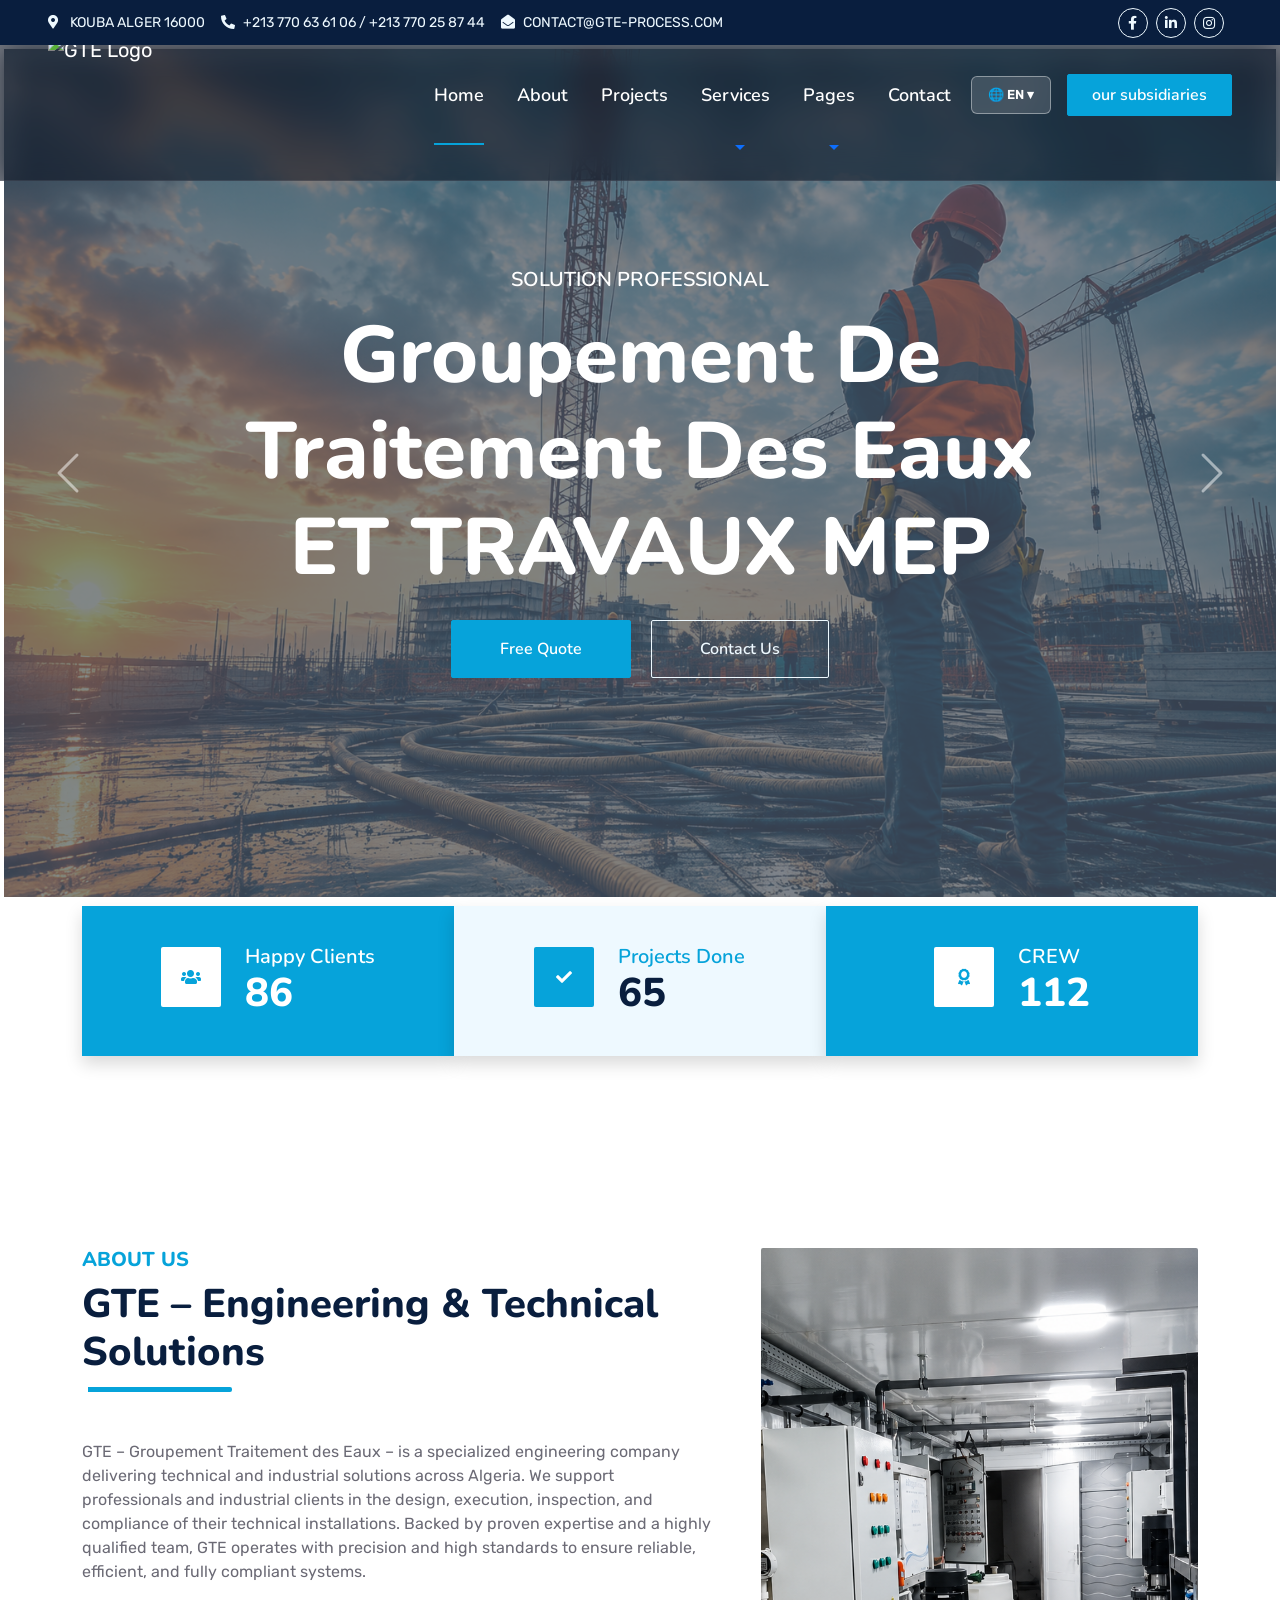
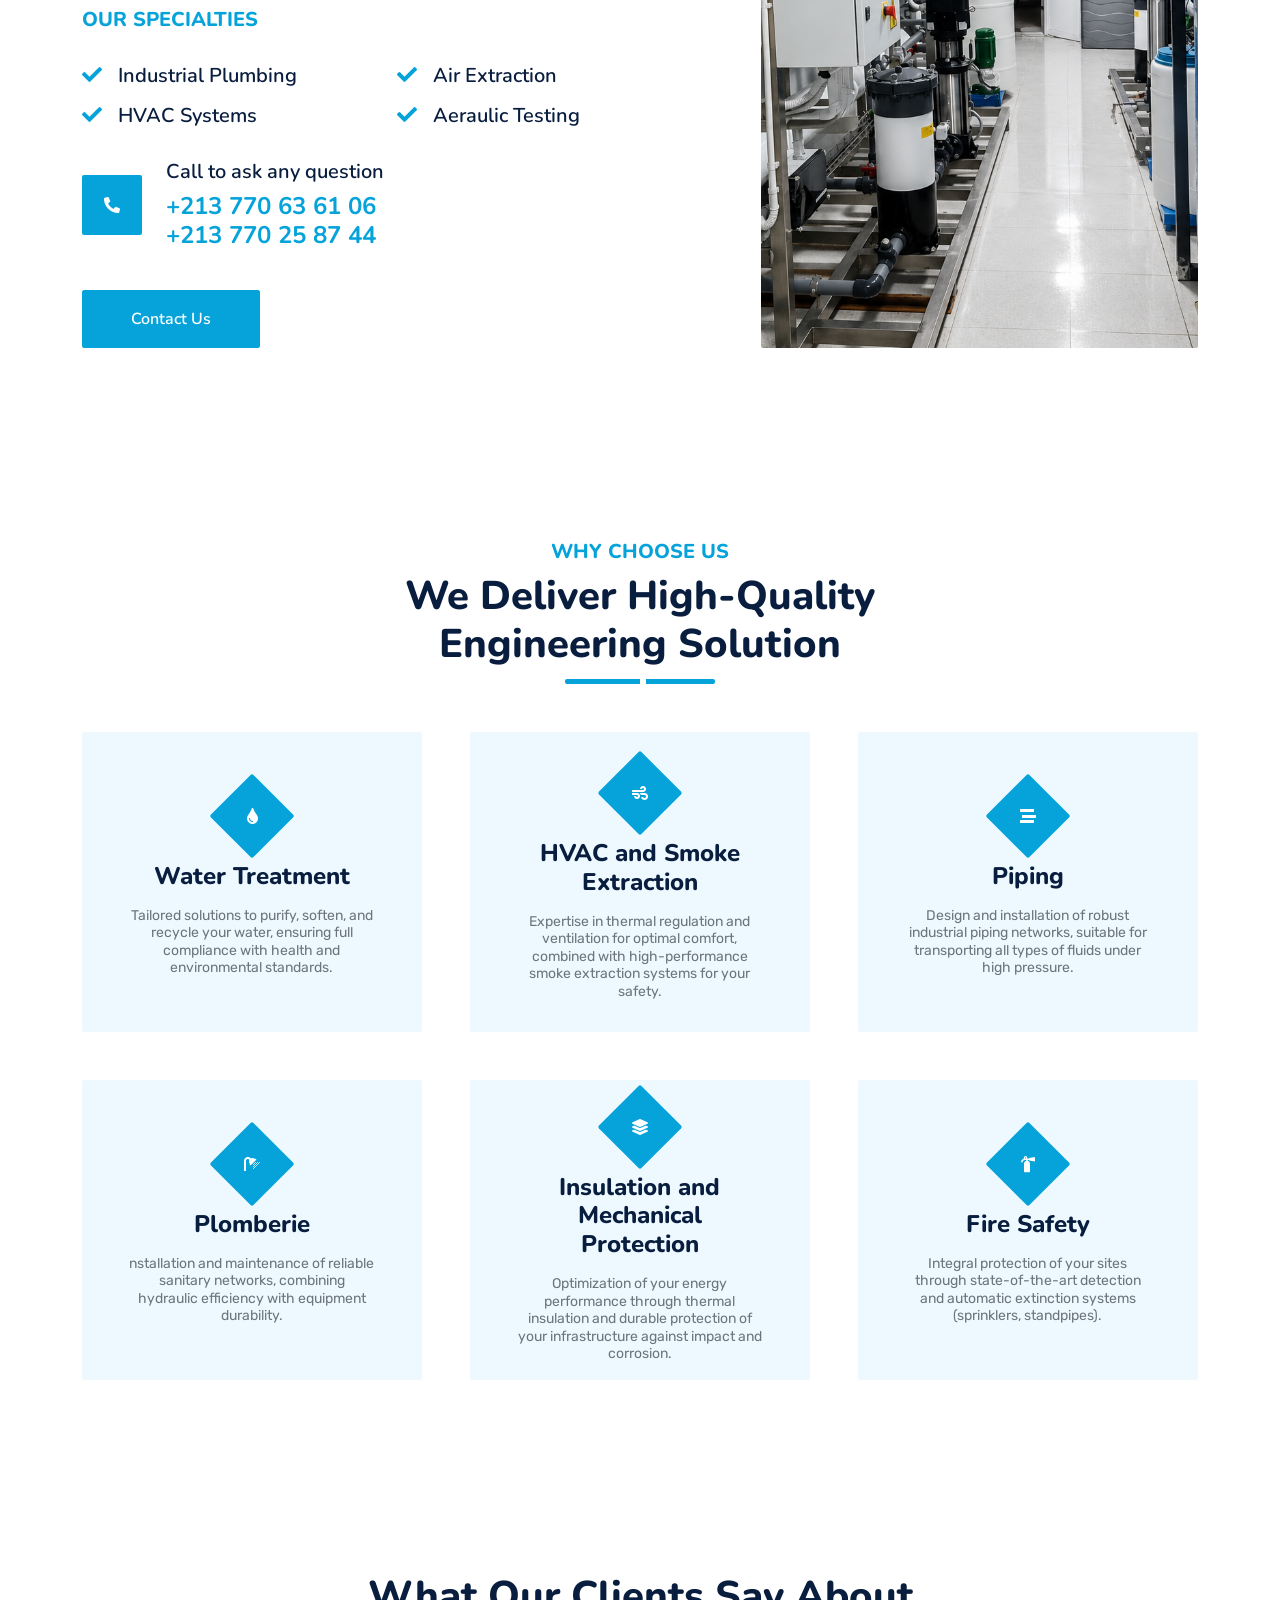
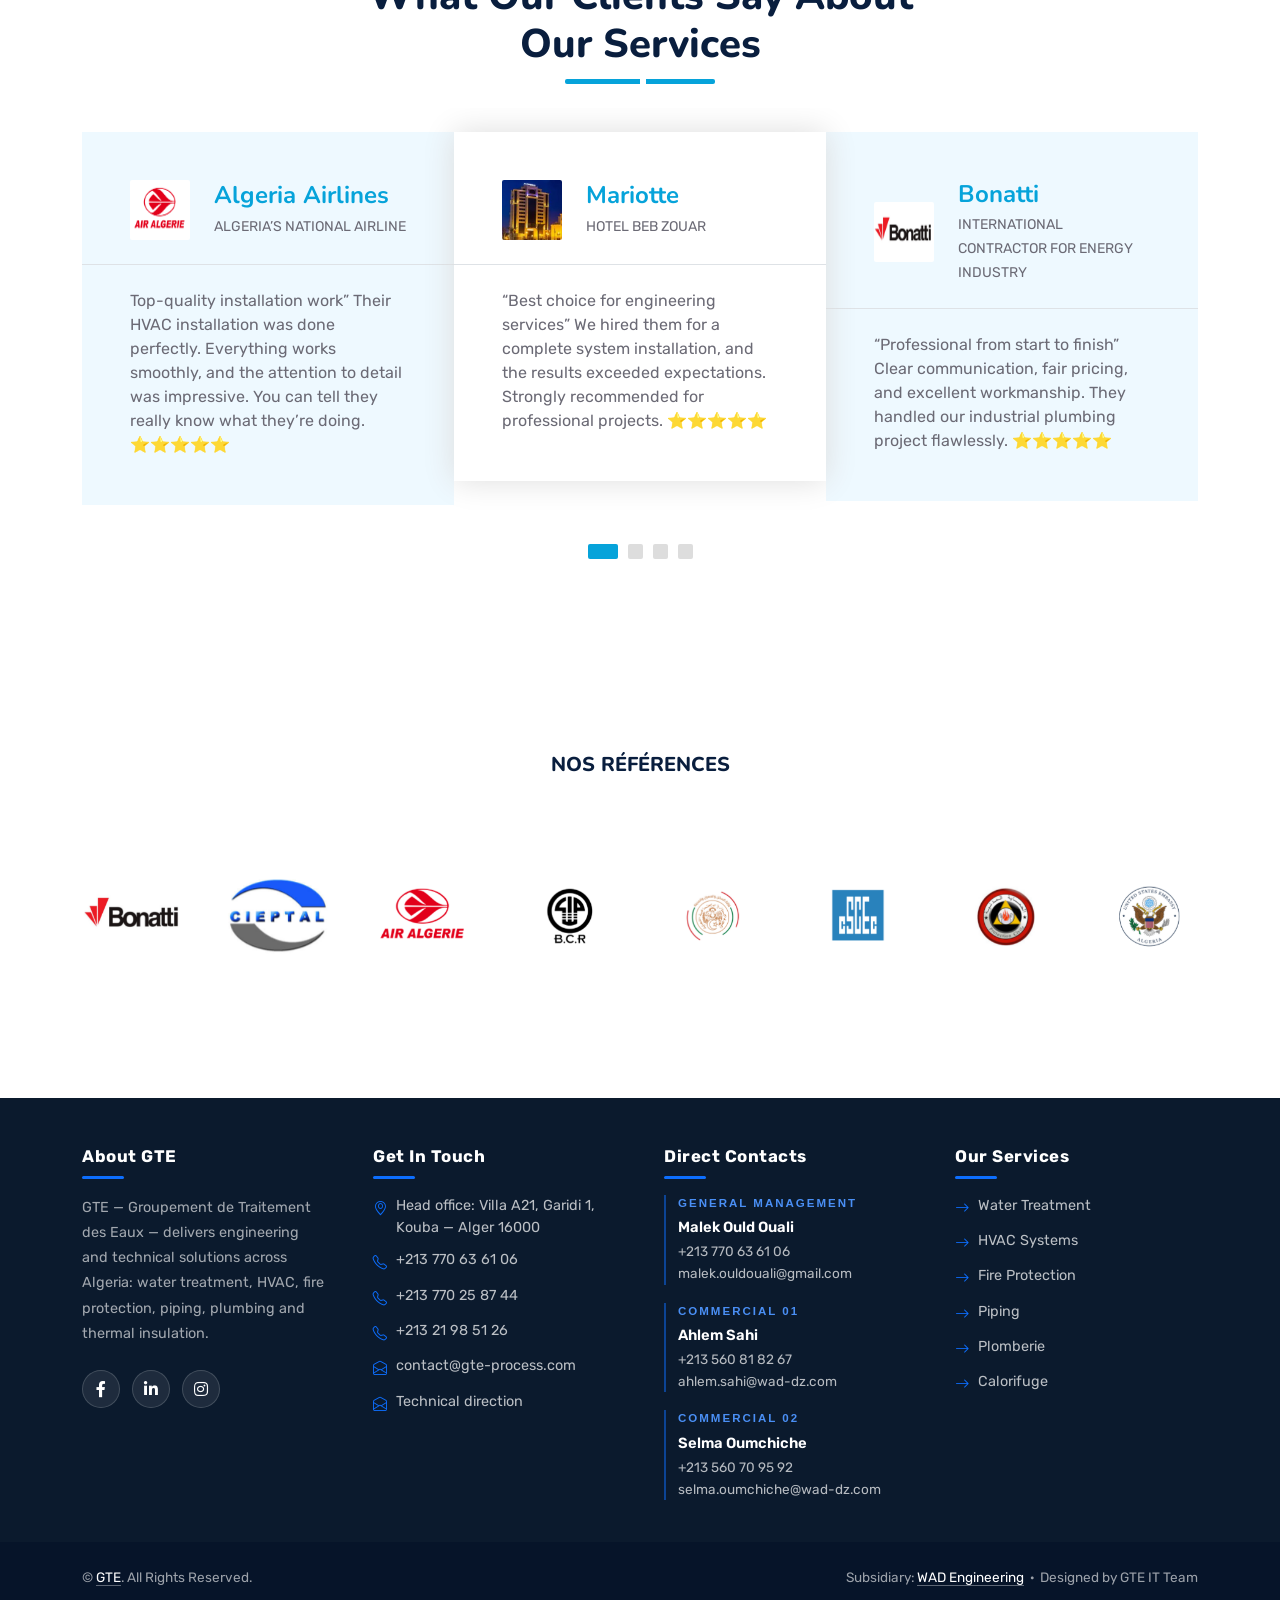
==== commit 672cb574: "footerfix" ====
--- a/index.html
+++ b/index.html
@@ -629,151 +629,118 @@
     <!-- Vendor End -->
     
 
-    <!-- Footer Start -->
-   <div class="container-fluid bg-dark text-light mt-5 wow fadeInUp" data-wow-delay="0.1s">
+    <!-- ═══════════════════════════════════════════════════════════════
+     GTE — FOOTER  CSS + HTML in one block)
+
+     ═══════════════════════════════════════════════════════════════ -->
+
+<style id="gte-footer-styles">
+.gte-footer{background:#0b1a2d;color:#fff;padding-top:3rem}
+.gte-footer .foot-title{font-family:'Rubik',sans-serif;font-size:1.05rem;font-weight:600;color:#fff;letter-spacing:.5px;margin-bottom:6px}
+.gte-footer .foot-title::after{content:"";display:block;width:42px;height:3px;background:#0d6efd;border-radius:2px;margin-top:10px}
+.gte-footer .foot-blurb{color:rgba(255,255,255,.62);font-size:.9rem;line-height:1.75}
+.gte-footer .foot-list{list-style:none;padding:0;margin:0}
+.gte-footer .foot-list li{margin-bottom:10px}
+.gte-footer .foot-list a,.gte-footer .foot-list span{color:rgba(255,255,255,.72);text-decoration:none;font-size:.9rem;display:flex;align-items:flex-start;gap:9px;line-height:1.55;transition:color .2s,transform .2s}
+.gte-footer .foot-list a:hover{color:#fff;transform:translateX(3px)}
+.gte-footer .foot-list i{color:#0d6efd;flex-shrink:0;margin-top:3px}
+.gte-footer .foot-person{border-left:2px solid rgba(13,110,253,.5);padding-left:12px;margin-bottom:18px}
+.gte-footer .foot-person .role{display:block;font-family:'Rajdhani',sans-serif;font-size:.72rem;font-weight:700;letter-spacing:2px;text-transform:uppercase;color:#4a8ff5;margin-bottom:4px}
+.gte-footer .foot-person .name{display:block;color:#fff;font-size:.92rem;font-weight:600;margin-bottom:3px}
+.gte-footer .foot-person a{display:block;color:rgba(255,255,255,.7);font-size:.85rem;text-decoration:none;line-height:1.6;word-break:break-word}
+.gte-footer .foot-person a:hover{color:#fff}
+.gte-footer .foot-social a{width:38px;height:38px;border-radius:50%;display:inline-flex;align-items:center;justify-content:center;background:rgba(255,255,255,.08);border:1px solid rgba(255,255,255,.16);color:#fff;margin-right:8px;transition:background .2s,transform .2s}
+.gte-footer .foot-social a:hover{background:#0d6efd;transform:translateY(-2px);color:#fff}
+.gte-copyright{background:#061429;color:rgba(255,255,255,.6);font-size:.85rem}
+.gte-copyright a{color:#fff;text-decoration:none;border-bottom:1px solid rgba(255,255,255,.35)}
+.gte-copyright a:hover{color:#4a8ff5}
+@media (max-width:767.98px){.gte-footer{padding-top:2.25rem}.gte-footer .foot-title{font-size:1rem}.gte-footer .foot-person{margin-bottom:14px}}
+</style>
+
+<footer class="gte-footer">
     <div class="container">
-        <div class="row gx-5">
-            <div class="col-lg-4 col-md-6 pt-5 mb-5">
-                <div class="section-title section-title-sm position-relative pb-3 mb-4">
-                    <h3 class="text-light mb-0">About GTE</h3>
-                </div>
-               <div class="link-animated d-flex flex-column justify-content-start">
-                            <a class="text-light mb-2" ><i class="bi bi-arrow-right text-primary me-2"></i>General management</a>
-                             <div class="d-flex mb-2">
-                            <i class="bi bi-telephone text-primary me-2"></i>
-                            <p class="mb-0">+213 770 63 61 06  </p>
-                            
-                        </div>
-                         <div class="d-flex mb-2">
-                            <i class="bi bi-envelope-open text-primary me-2"></i>
-                            <p class="mb-0">malek.ouldouali@gmail.com</p>
-                        </div>
-                          <div class="d-flex mb-2">
-                            <i class="bi bi-envelope-open text-primary me-2"></i>
-                            <p class="mb-0">contact@wad-dz.com</p>
-                        </div>
-                            <a class="text-light mb-2" ><i class="bi bi-arrow-right text-primary me-2"></i>comercial 01</a>
-                             <div class="d-flex mb-2">
-                            <i class="bi bi-telephone text-primary me-2"></i>
-                            <p class="mb-0">+213 560 81 82 67 </p>
-                            
-                        </div>
-                         <div class="d-flex mb-2">
-                            <i class="bi bi-envelope-open text-primary me-2"></i>
-                            <p class="mb-0">ahlem.sahi@wad-dz.com</p>
-                        </div>
-                            <a class="text-light mb-2" ><i class="bi bi-arrow-right text-primary me-2"></i>comercial 02</a>
-                              <div class="d-flex mb-2">
-                            <i class="bi bi-telephone text-primary me-2"></i>
-                            <p class="mb-0">+213 560 70 95 92 </p>
-                            
-                        </div>
-                         <div class="d-flex mb-2">
-                            <i class="bi bi-envelope-open text-primary me-2"></i>
-                            <p class="mb-0">selma.oumchiche@wad-dz.com</p>
-                        </div>
-
-                        
-                            <a class="text-light mb-2" ><i class="bi bi-arrow-right text-primary me-2"></i>Meet The Team</a>
-                            <a class="text-light" ><i class="bi bi-arrow-right text-primary me-2"></i>Contact Us</a>
-                        </div>
-                
-                
-            </div>
-            
-
-            <div class="col-lg-8 col-md-6">
-                <div class="row gx-5">
-                    <div class="col-lg-4 col-md-12 pt-5 mb-5">
-                        <div class="section-title section-title-sm position-relative pb-3 mb-4">
-                            <h3 class="text-light mb-0">Get In Touch</h3>
-                        </div>
-                        <div class="d-flex mb-2">
-                            <i class="bi bi-geo-alt text-primary me-2"></i>
-                            <p class="mb-0">Head office : villa A21  Garidi 01 Kouba Alger 16000</p>
-                        </div>
-                        <div class="d-flex mb-2">
-                            <i class="bi bi-arrow-right text-primary me-2"></i>
-                            <p class="mb-0">Technical Direction </p>
-                        </div>
-                        <div class="d-flex mb-2">
-                            <i class="bi bi-envelope-open text-primary me-2"></i>
-                            <p class="mb-0">hamadache.salaheddine@gmail.com</p>
-                        </div>
-                        <div class="d-flex mb-2">
-                            <i class="bi bi-envelope-open text-primary me-2"></i>
-                            <p class="mb-0">contact@gte-process.com</p>
-                        </div>
-                        <div class="d-flex mb-2">
-                            <i class="bi bi-telephone text-primary me-2"></i>
-                            <p class="mb-0">+213 770 63 61 06  </p>
-                            
-                        </div>
-                        <div class="d-flex mb-2">
-                            <i class="bi bi-telephone text-primary me-2"></i>
-                            <p class="mb-0">+213 770 25 87 44  </p>
-                            
-                        </div>
-                        <div class="d-flex mb-2">
-                            <i class="bi bi-telephone text-primary me-2"></i>
-                            <p class="mb-0">+021 98 51 26  </p> 
-                        </div> 
-                   
-                        
-                    </div>
-                    
-
-                    <div class="col-lg-4 col-md-12 pt-0 pt-lg-5 mb-5">
-                        <div class="section-title section-title-sm position-relative pb-3 mb-4">
-                            <h3 class="text-light mb-0">Quick Links</h3>
-                        </div>
-                        <div class="link-animated d-flex flex-column justify-content-start">
-                            <a class="text-light mb-2" href="index.html"><i class="bi bi-arrow-right text-primary me-2"></i>Home</a>
-                            <a class="text-light mb-2" href="about.html"><i class="bi bi-arrow-right text-primary me-2"></i>About Us</a>
-                            <a class="text-light mb-2" href="team.html"><i class="bi bi-arrow-right text-primary me-2"></i>Meet The Team</a>
-                            <a class="text-light" href="contact.html"><i class="bi bi-arrow-right text-primary me-2"></i>Contact Us</a>
-                        </div>
-                    </div>
-
-                    <div class="col-lg-4 col-md-12 pt-0 pt-lg-5 mb-5">
-                        <div class="section-title section-title-sm position-relative pb-3 mb-4">
-                            <h3 class="text-light mb-0">Popular Links</h3>
-                        </div>
-                        <div class="link-animated d-flex flex-column justify-content-start">
-                            <a class="text-light mb-2" href="hvac.html"><i class="bi bi-arrow-right text-primary me-2"></i>HVAC Systems</a>
-                            <a class="text-light mb-2" href="waterfiltering.html"><i class="bi bi-arrow-right text-primary me-2"></i>Water Filtering</a>
-                            <a class="text-light mb-2" href="incendie.html"><i class="bi bi-arrow-right text-primary me-2"></i>Incendie</a>
-                            <a class="text-light mb-2" href="piping.html"><i class="bi bi-arrow-right text-primary me-2"></i>Piping</a>
-                            <a class="text-light mb-2" href="plomberie.html"><i class="bi bi-arrow-right text-primary me-2"></i>Plomberie</a>
-                            <a class="text-light" href="calorifuge.html"><i class="bi bi-arrow-right text-primary me-2"></i>Calorifuge</a>
-
-
-                            <div class="d-flex mt-4">
-                            <a class="btn btn-primary btn-square me-2" href="https://www.facebook.com/share/1PMKxYqSga"><i class="fab fa-facebook-f fw-normal"></i></a>
-                            <a class="btn btn-primary btn-square me-2" href="https://www.linkedin.com/in/salah-eddine-hamadache-89418013b"><i class="fab fa-linkedin-in fw-normal"></i></a>
-                            <a class="btn btn-primary btn-square" href="https://www.instagram.com/gteengineering1"><i class="fab fa-instagram fw-normal"></i></a>
-                        </div>
-                        </div>
-                    </div>
-                </div>
-            </div>
-        </div>
-     
-        </div>
-
-<div class="container-fluid text-white" style="background: #061429;">
-    <div class="container text-center">
-        <div class="row justify-content-center">
-            <div class="col-lg-8 col-md-6">
-                <div class="d-flex align-items-center justify-content-center" style=" height: 75px;">
-                    <p class="mb-0">&copy; <a class="text-white border-bottom" href="index.html">GTE</a>. All Rights Reserved. 
-                    Designed by <a class="text-white border-bottom" href="#">GTE IT TEAM</a></p>
-                </div>
-            </div>
-        </div>
-    </div>
-</div>
-    <!-- Footer End -->
+        <div class="row gx-5 gy-5 pb-4">
+
+            <!-- 1 · About -->
+            <div class="col-lg-3 col-md-6">
+                <h3 class="foot-title">About GTE</h3>
+                <p class="foot-blurb mt-3 mb-4">
+                    GTE — Groupement de Traitement des Eaux — delivers engineering and
+                    technical solutions across Algeria: water treatment, HVAC, fire
+                    protection, piping, plumbing and thermal insulation.
+                </p>
+                <div class="foot-social">
+                    <a href="https://www.facebook.com/share/1PMKxYqSga" target="_blank" rel="noopener" aria-label="Facebook"><i class="fab fa-facebook-f"></i></a>
+                    <a href="https://www.linkedin.com/in/salah-eddine-hamadache-89418013b" target="_blank" rel="noopener" aria-label="LinkedIn"><i class="fab fa-linkedin-in"></i></a>
+                    <a href="https://www.instagram.com/gteengineering1" target="_blank" rel="noopener" aria-label="Instagram"><i class="fab fa-instagram"></i></a>
+                </div>
+            </div>
+
+            <!-- 2 · Head office -->
+            <div class="col-lg-3 col-md-6">
+                <h3 class="foot-title">Get In Touch</h3>
+                <ul class="foot-list mt-3">
+                    <li><span><i class="bi bi-geo-alt"></i>Head office: Villa A21, Garidi 1,<br>Kouba — Alger 16000</span></li>
+                    <li><a href="tel:+213770636106"><i class="bi bi-telephone"></i>+213 770 63 61 06</a></li>
+                    <li><a href="tel:+213770258744"><i class="bi bi-telephone"></i>+213 770 25 87 44</a></li>
+                    <li><a href="tel:+21321985126"><i class="bi bi-telephone"></i>+213 21 98 51 26</a></li>
+                    <li><a href="mailto:contact@gte-process.com"><i class="bi bi-envelope-open"></i>contact@gte-process.com</a></li>
+                    <li><a href="mailto:hamadache.salaheddine@gmail.com"><i class="bi bi-envelope-open"></i>Technical direction</a></li>
+                </ul>
+            </div>
+
+            <!-- 3 · Named contacts -->
+            <div class="col-lg-3 col-md-6">
+                <h3 class="foot-title">Direct Contacts</h3>
+                <div class="mt-3">
+                    <div class="foot-person">
+                        <span class="role">General management</span>
+                        <span class="name">Malek Ould Ouali</span>
+                        <a href="tel:+213770636106">+213 770 63 61 06</a>
+                        <a href="mailto:malek.ouldouali@gmail.com">malek.ouldouali@gmail.com</a>
+                    </div>
+                    <div class="foot-person">
+                        <span class="role">Commercial 01</span>
+                        <span class="name">Ahlem Sahi</span>
+                        <a href="tel:+213560818267">+213 560 81 82 67</a>
+                        <a href="mailto:ahlem.sahi@wad-dz.com">ahlem.sahi@wad-dz.com</a>
+                    </div>
+                    <div class="foot-person">
+                        <span class="role">Commercial 02</span>
+                        <span class="name">Selma Oumchiche</span>
+                        <a href="tel:+213560709592">+213 560 70 95 92</a>
+                        <a href="mailto:selma.oumchiche@wad-dz.com">selma.oumchiche@wad-dz.com</a>
+                    </div>
+                </div>
+            </div>
+
+            <!-- 4 · Navigation -->
+            <div class="col-lg-3 col-md-6">
+                <h3 class="foot-title">Our Services</h3>
+                <ul class="foot-list mt-3 mb-4">
+                    <li><a href="waterfiltering.html"><i class="bi bi-arrow-right"></i>Water Treatment</a></li>
+                    <li><a href="hvac.html"><i class="bi bi-arrow-right"></i>HVAC Systems</a></li>
+                    <li><a href="incendie.html"><i class="bi bi-arrow-right"></i>Fire Protection</a></li>
+                    <li><a href="piping.html"><i class="bi bi-arrow-right"></i>Piping</a></li>
+                    <li><a href="plomberie.html"><i class="bi bi-arrow-right"></i>Plomberie</a></li>
+                    <li><a href="calorifuge.html"><i class="bi bi-arrow-right"></i>Calorifuge</a></li>
+                </ul>
+                </ul>
+            </div>
+
+        </div>
+    </div>
+
+    <div class="gte-copyright">
+        <div class="container">
+            <div class="d-flex flex-column flex-md-row align-items-center justify-content-between text-center" style="min-height: 70px;">
+                <p class="mb-2 mb-md-0">&copy; <a href="index.html">GTE</a>. All Rights Reserved.</p>
+                <p class="mb-0">Subsidiary: <a href="https://wad-dz.com/" target="_blank" rel="noopener">WAD Engineering</a> &nbsp;·&nbsp; Designed by GTE IT Team</p>
+            </div>
+        </div>
+    </div>
+</footer>
+<!-- ═══════════════ END GTE FOOTER ═══════════════ -->
 
     <!-- Back to Top -->
     
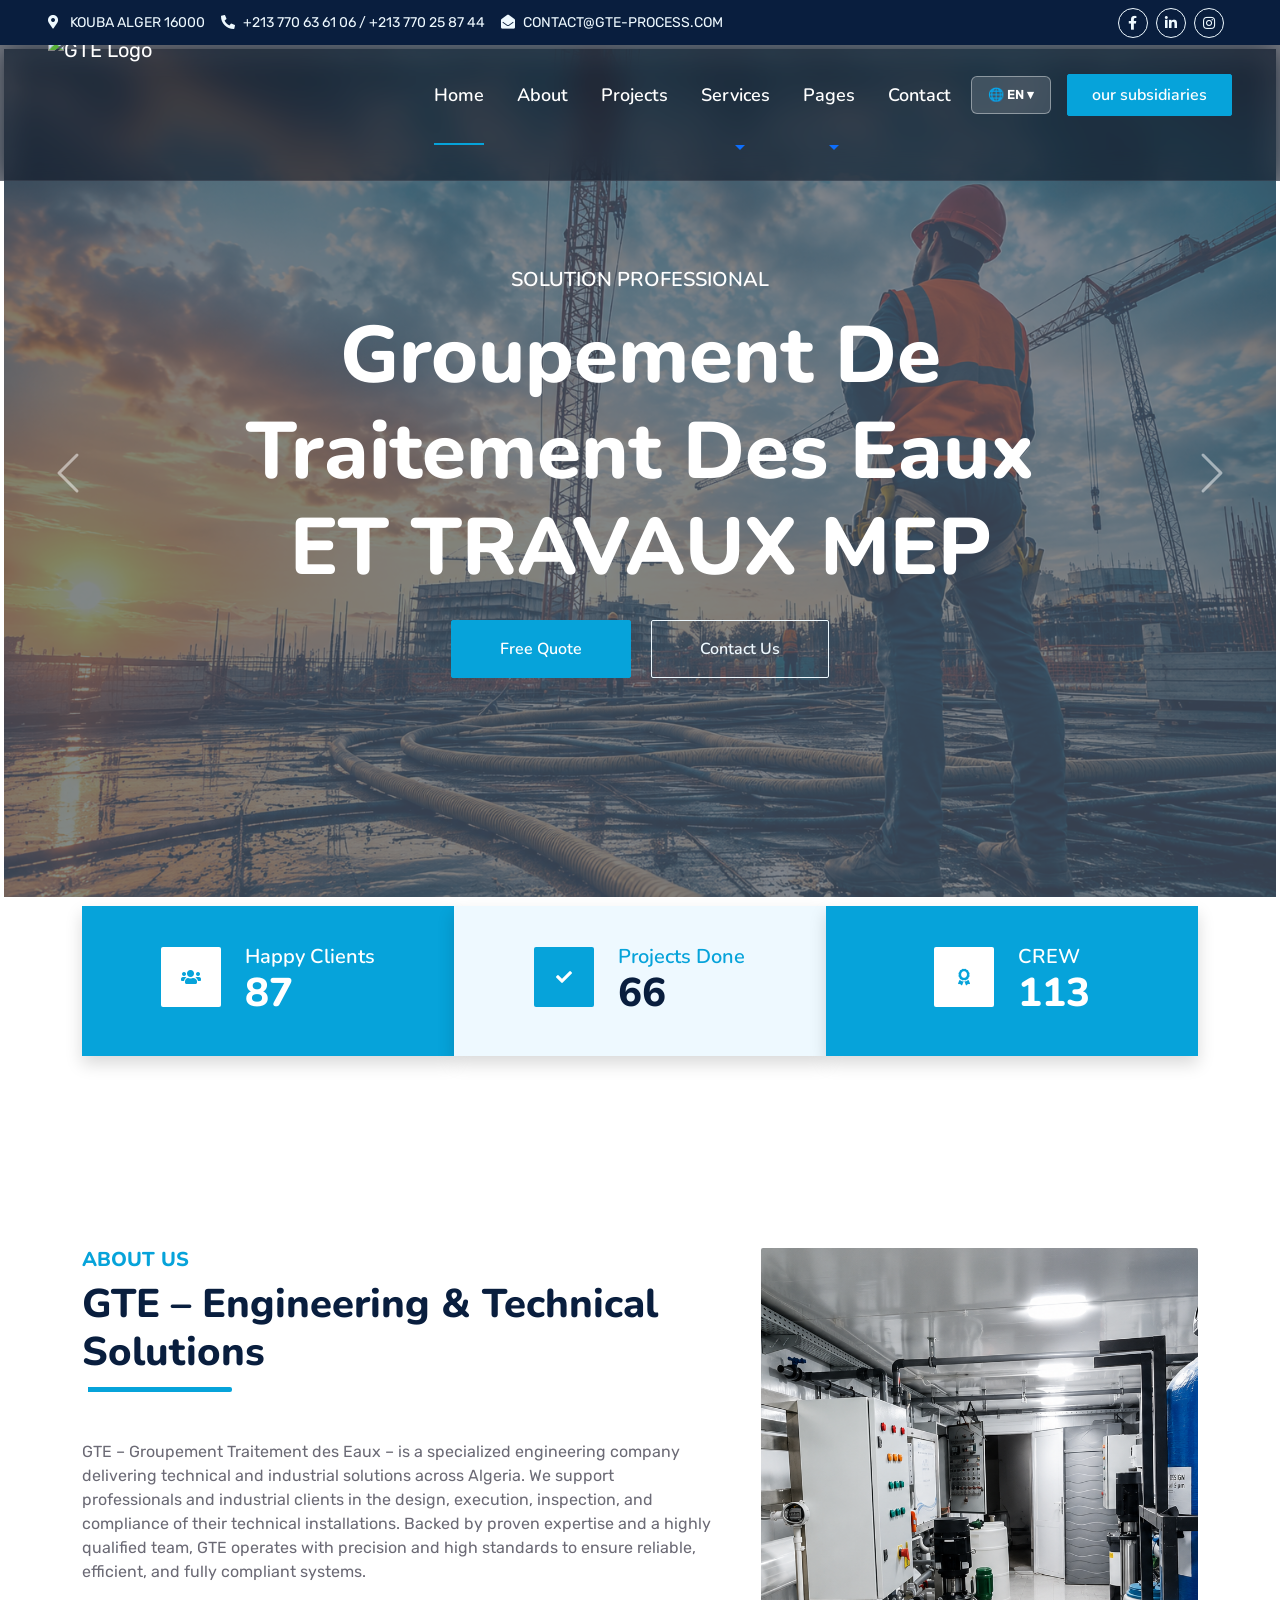
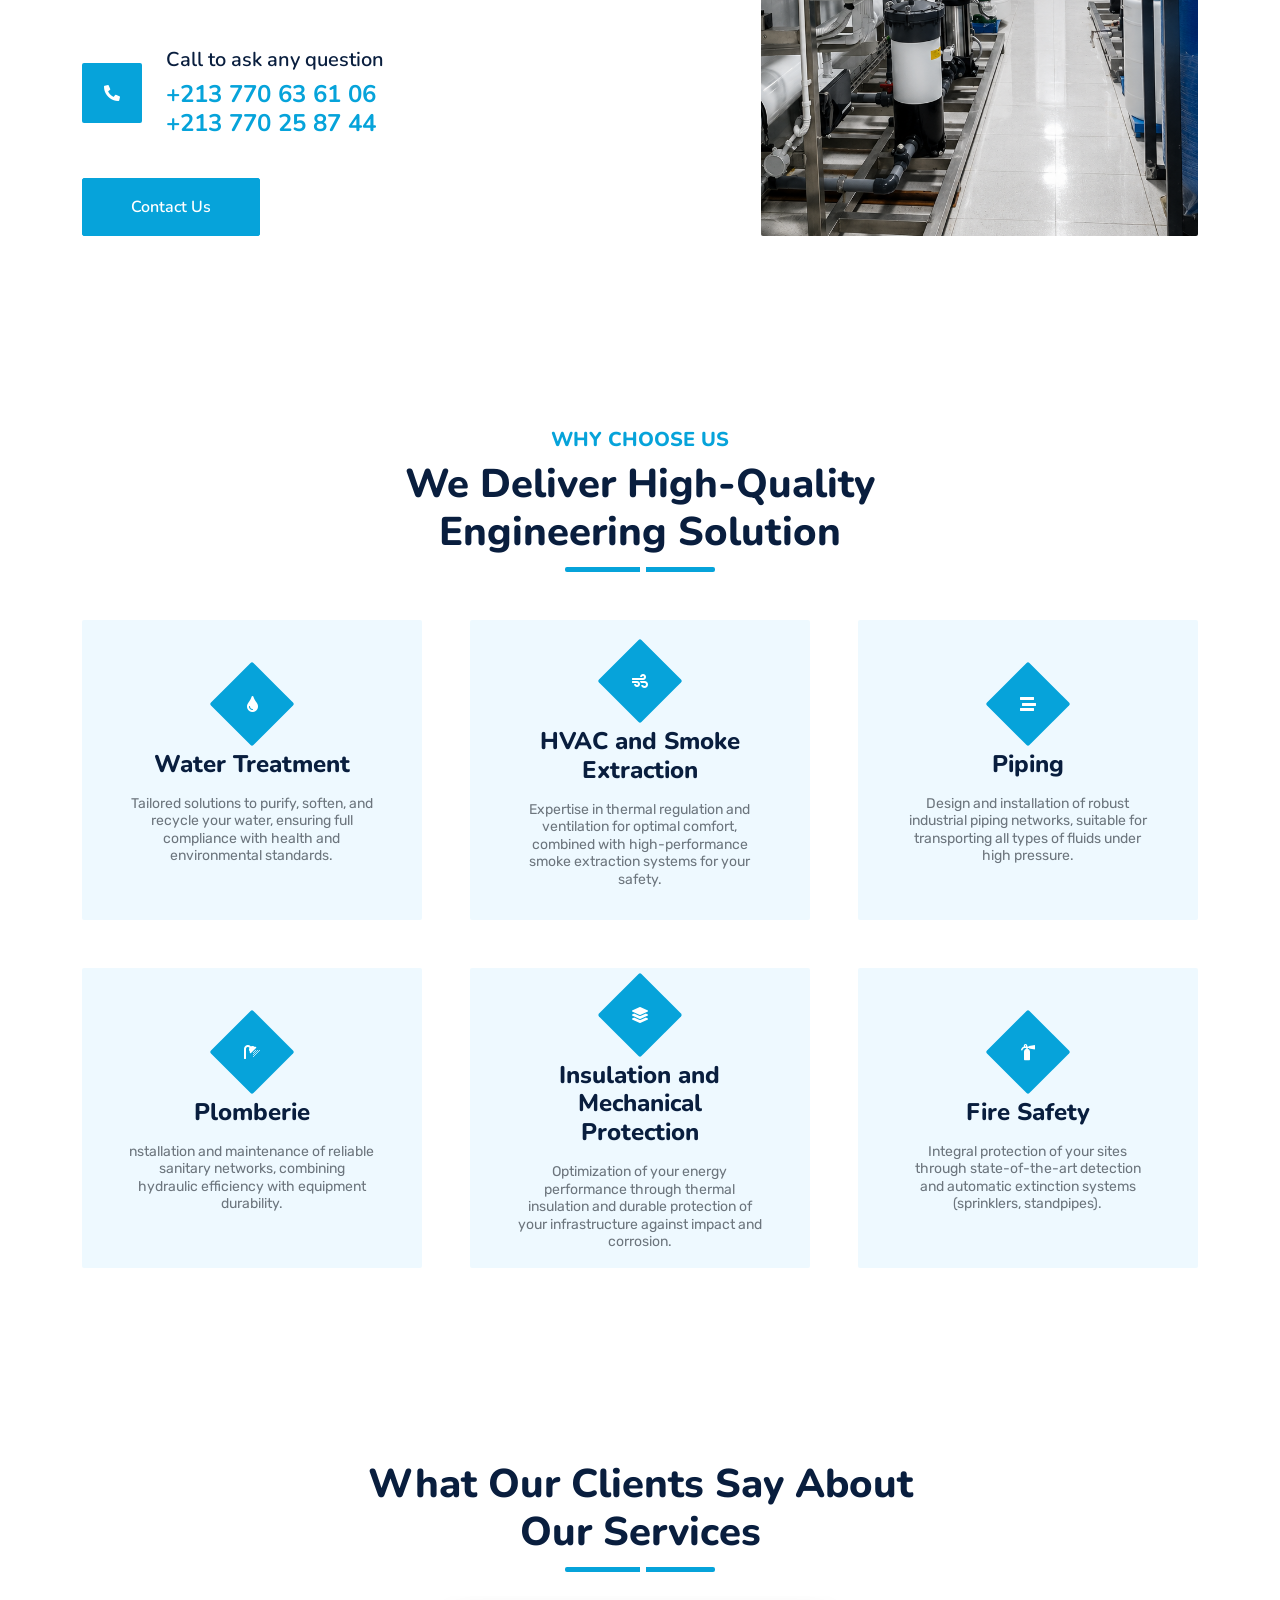
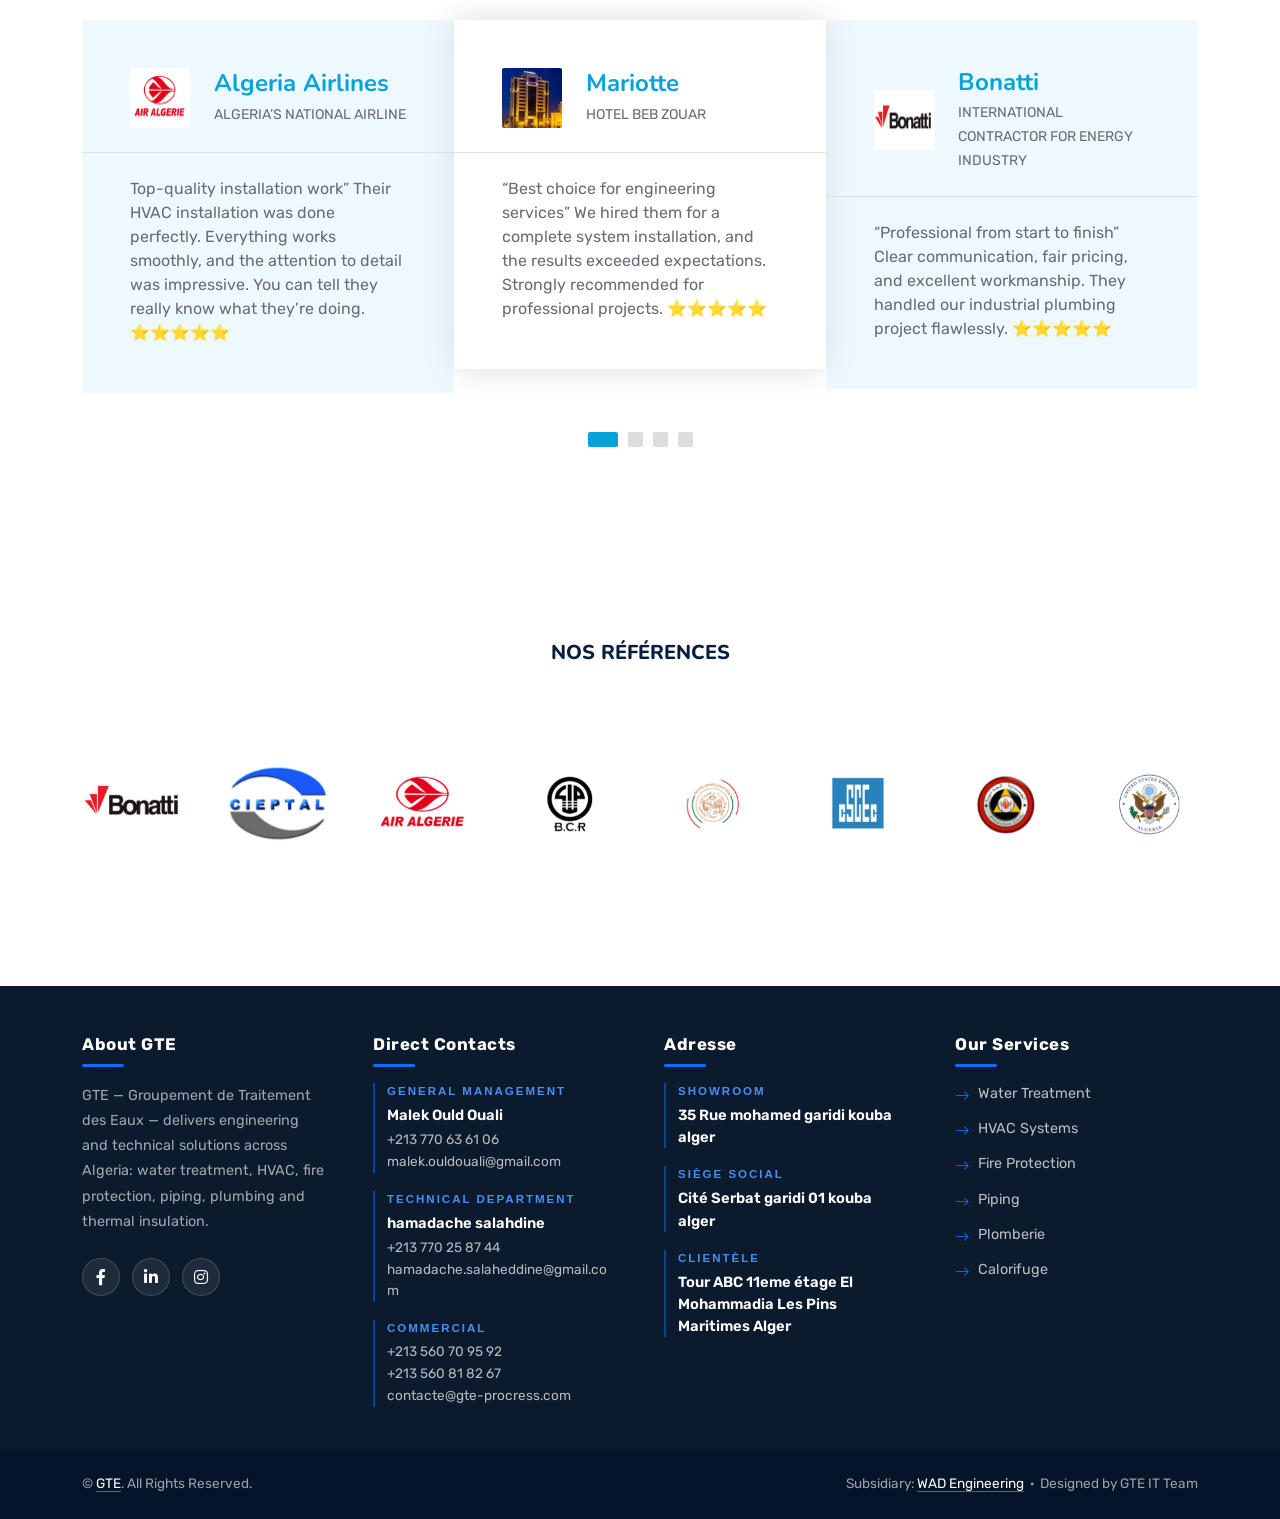
==== commit 9c4ac856: "update" ====
--- a/index.html
+++ b/index.html
@@ -372,15 +372,13 @@
                     <p class="mb-4">GTE – Groupement Traitement des Eaux – is a specialized engineering company delivering technical and industrial solutions across Algeria. We support professionals and industrial clients in the design, execution, inspection, and compliance of their technical installations.
 
 Backed by proven expertise and a highly qualified team, GTE operates with precision and high standards to ensure reliable, efficient, and fully compliant systems.</p>
-                   <h5 class="fw-bold text-primary text-uppercase">Our Specialties</h5>
+                  
                     &nbsp<div class="row g-0 mb-3">
                         <div class="col-sm-6 wow zoomIn" data-wow-delay="0.2s">
-                            <h5 class="mb-3"><i class="fa fa-check text-primary me-3"></i>Industrial Plumbing</h5>
-                            <h5 class="mb-3"><i class="fa fa-check text-primary me-3"></i>HVAC Systems</h5>
+                            
                         </div>
                         <div class="col-sm-6 wow zoomIn" data-wow-delay="0.4s">
-                            <h5 class="mb-3"><i class="fa fa-check text-primary me-3"></i>Air Extraction</h5>
-                            <h5 class="mb-3"><i class="fa fa-check text-primary me-3"></i>Aeraulic Testing</h5>
+                        
                         </div>
                     </div>
                     <div class="d-flex align-items-center mb-4 wow fadeIn" data-wow-delay="0.6s">
@@ -677,20 +675,7 @@
             </div>
 
             <!-- 2 · Head office -->
-            <div class="col-lg-3 col-md-6">
-                <h3 class="foot-title">Get In Touch</h3>
-                <ul class="foot-list mt-3">
-                    <li><span><i class="bi bi-geo-alt"></i>Head office: Villa A21, Garidi 1,<br>Kouba — Alger 16000</span></li>
-                    <li><a href="tel:+213770636106"><i class="bi bi-telephone"></i>+213 770 63 61 06</a></li>
-                    <li><a href="tel:+213770258744"><i class="bi bi-telephone"></i>+213 770 25 87 44</a></li>
-                    <li><a href="tel:+21321985126"><i class="bi bi-telephone"></i>+213 21 98 51 26</a></li>
-                    <li><a href="mailto:contact@gte-process.com"><i class="bi bi-envelope-open"></i>contact@gte-process.com</a></li>
-                    <li><a href="mailto:hamadache.salaheddine@gmail.com"><i class="bi bi-envelope-open"></i>Technical direction</a></li>
-                </ul>
-            </div>
-
-            <!-- 3 · Named contacts -->
-            <div class="col-lg-3 col-md-6">
+             <div class="col-lg-3 col-md-6">
                 <h3 class="foot-title">Direct Contacts</h3>
                 <div class="mt-3">
                     <div class="foot-person">
@@ -700,16 +685,38 @@
                         <a href="mailto:malek.ouldouali@gmail.com">malek.ouldouali@gmail.com</a>
                     </div>
                     <div class="foot-person">
-                        <span class="role">Commercial 01</span>
-                        <span class="name">Ahlem Sahi</span>
-                        <a href="tel:+213560818267">+213 560 81 82 67</a>
-                        <a href="mailto:ahlem.sahi@wad-dz.com">ahlem.sahi@wad-dz.com</a>
+                        <span class="role">Technical Department</span>
+                        <span class="name">hamadache salahdine</span>
+                        <a href="tel:+213560818267">+213 770 25 87 44</a>
+                        <a href="mailto:hamadache.salaheddine@gmail.com">hamadache.salaheddine@gmail.com</a>
                     </div>
                     <div class="foot-person">
-                        <span class="role">Commercial 02</span>
-                        <span class="name">Selma Oumchiche</span>
+                        <span class="role">Commercial</span>
                         <a href="tel:+213560709592">+213 560 70 95 92</a>
-                        <a href="mailto:selma.oumchiche@wad-dz.com">selma.oumchiche@wad-dz.com</a>
+                        <a href="tel:+213 560 81 82 67">+213 560 81 82 67</a>
+                        <a href="mailto:contacte@gte-procress.com">contacte@gte-procress.com</a>
+                    </div>
+                </div>
+            </div>
+
+            <!-- 3 · Named contacts -->
+            <div class="col-lg-3 col-md-6">
+                <h3 class="foot-title">Adresse</h3>
+                <div class="mt-3">
+                    <div class="foot-person">
+                        <span class="role">Showroom</span>
+                        <span class="name">35 Rue mohamed garidi kouba alger </span>
+                       
+                    </div>
+                    <div class="foot-person">
+                        <span class="role">Siège social </span>
+                        <span class="name">Cité Serbat garidi 01 kouba alger </span>
+                       
+                    </div>
+                    <div class="foot-person">
+                        <span class="role">Clientèle</span>
+                        <span class="name">Tour ABC 11eme étage El Mohammadia Les Pins Maritimes Alger</span>
+                        
                     </div>
                 </div>
             </div>
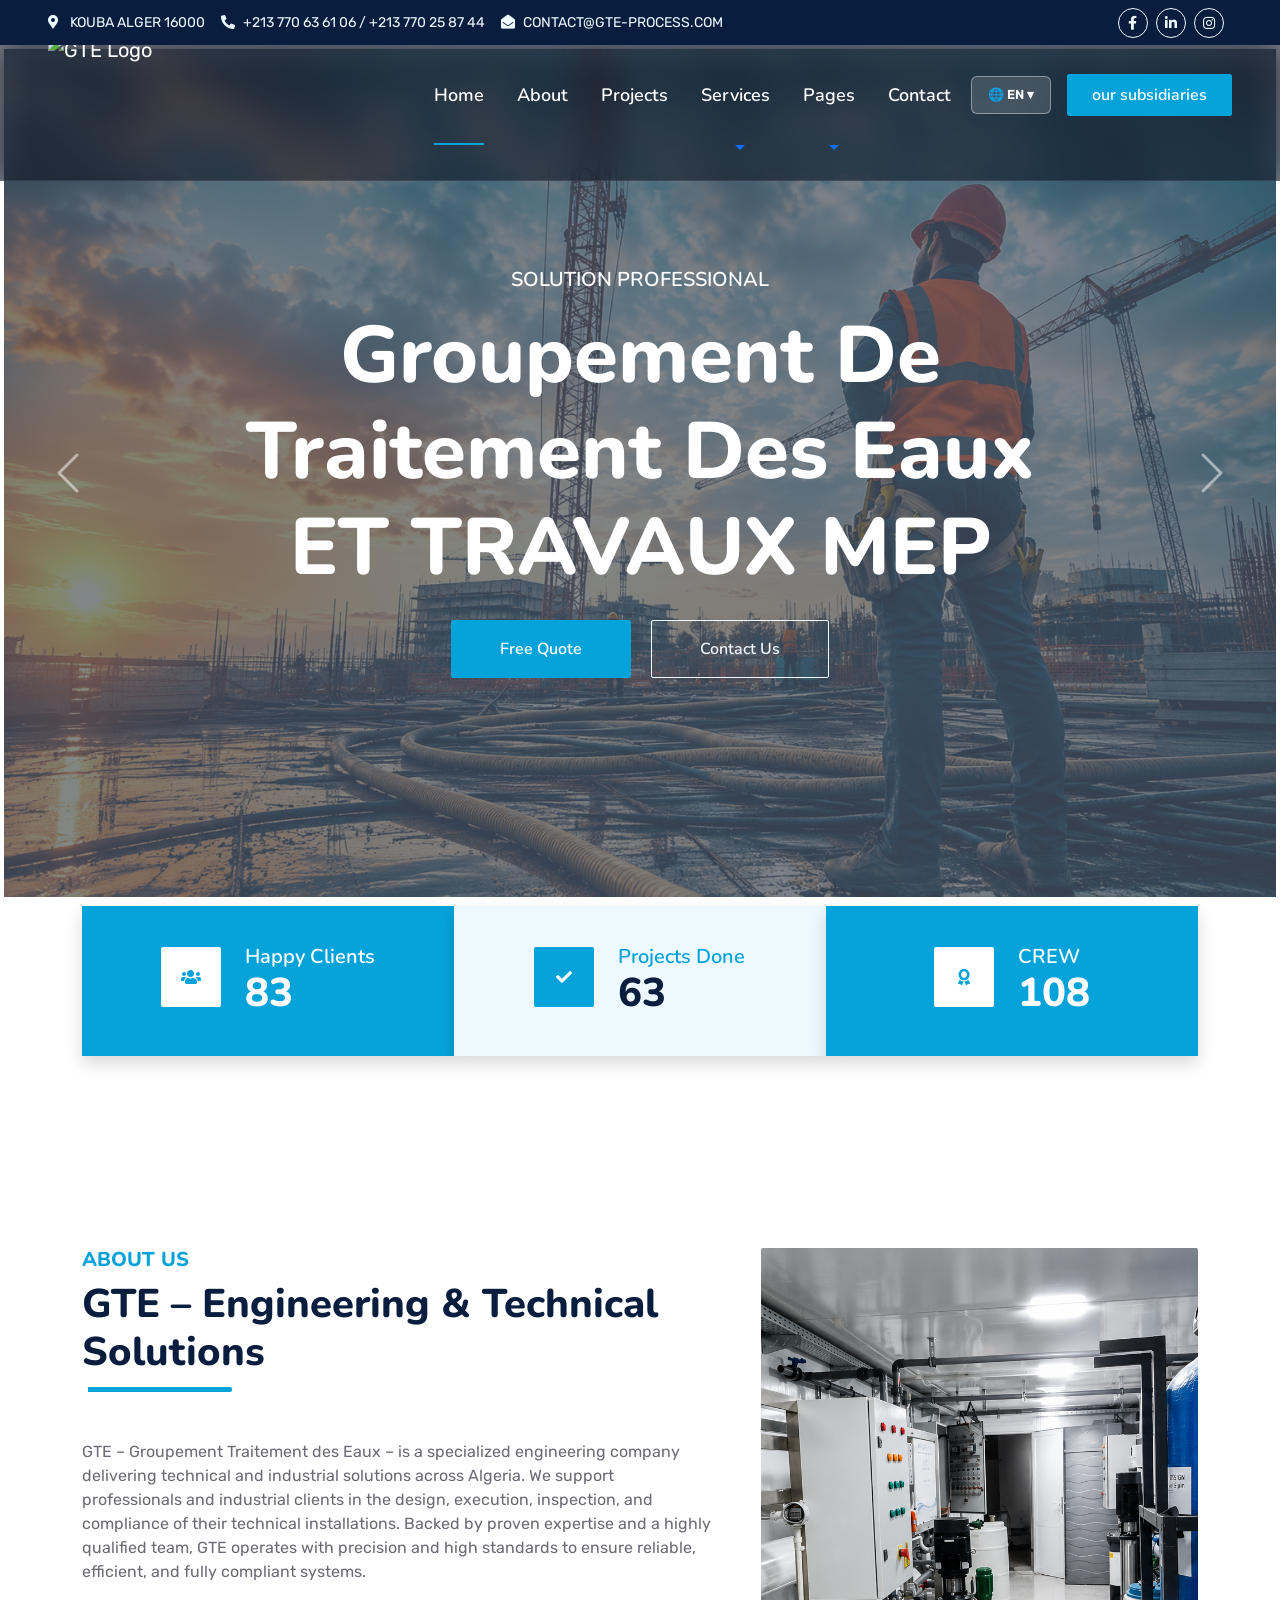
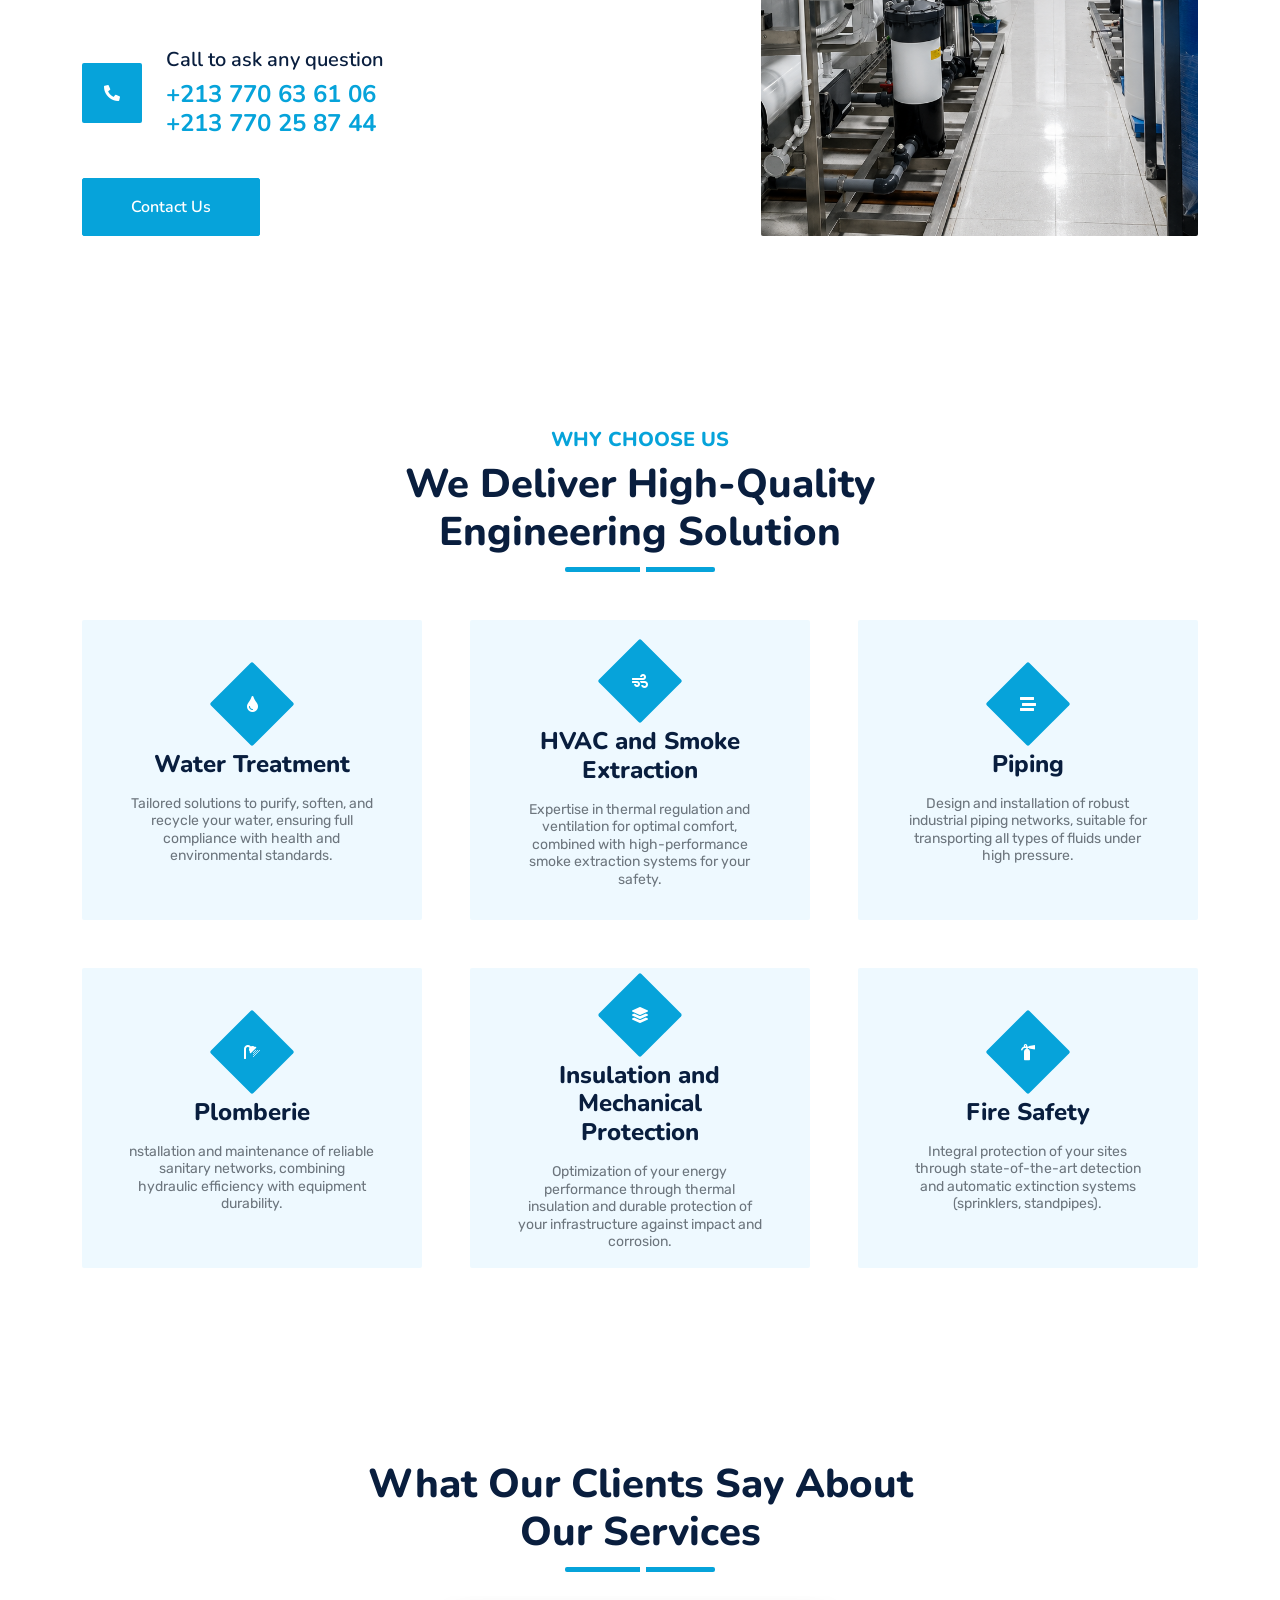
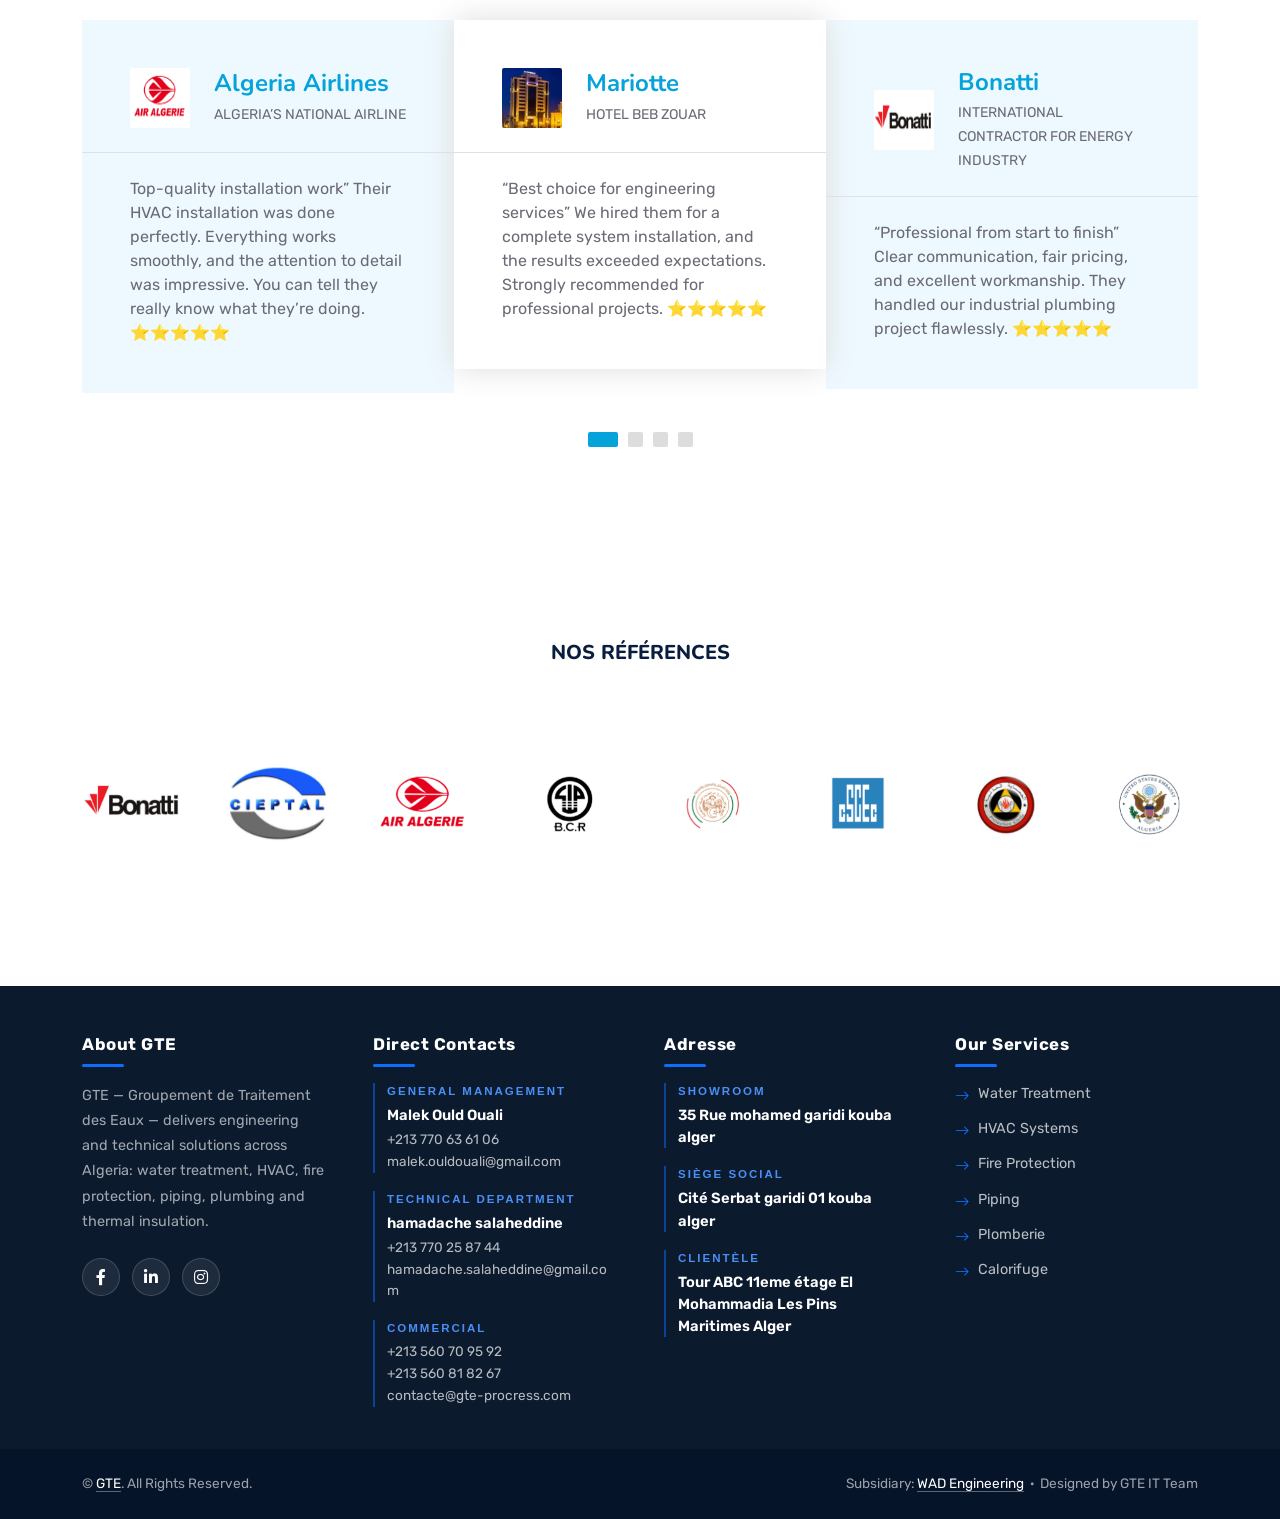
==== commit f5812483: "update" ====
--- a/index.html
+++ b/index.html
@@ -686,7 +686,7 @@
                     </div>
                     <div class="foot-person">
                         <span class="role">Technical Department</span>
-                        <span class="name">hamadache salahdine</span>
+                        <span class="name">hamadache salaheddine</span>
                         <a href="tel:+213560818267">+213 770 25 87 44</a>
                         <a href="mailto:hamadache.salaheddine@gmail.com">hamadache.salaheddine@gmail.com</a>
                     </div>
